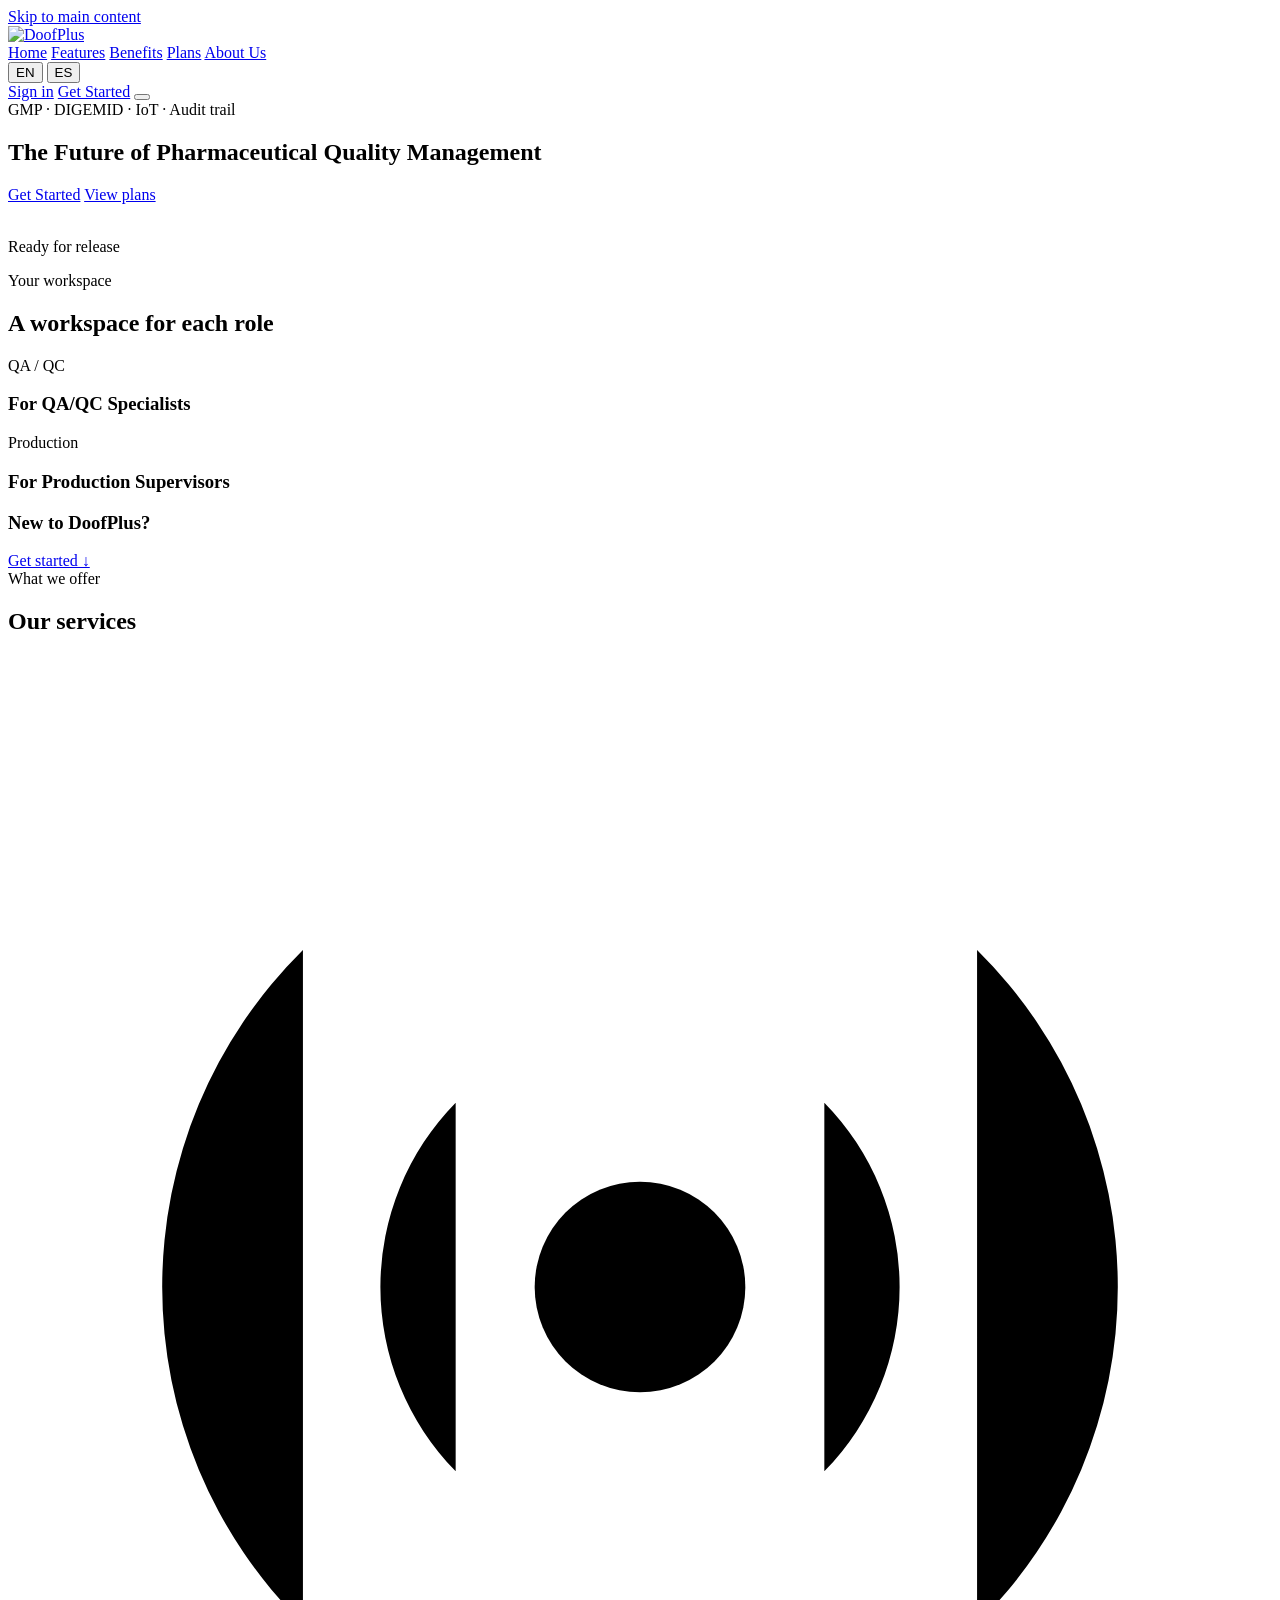
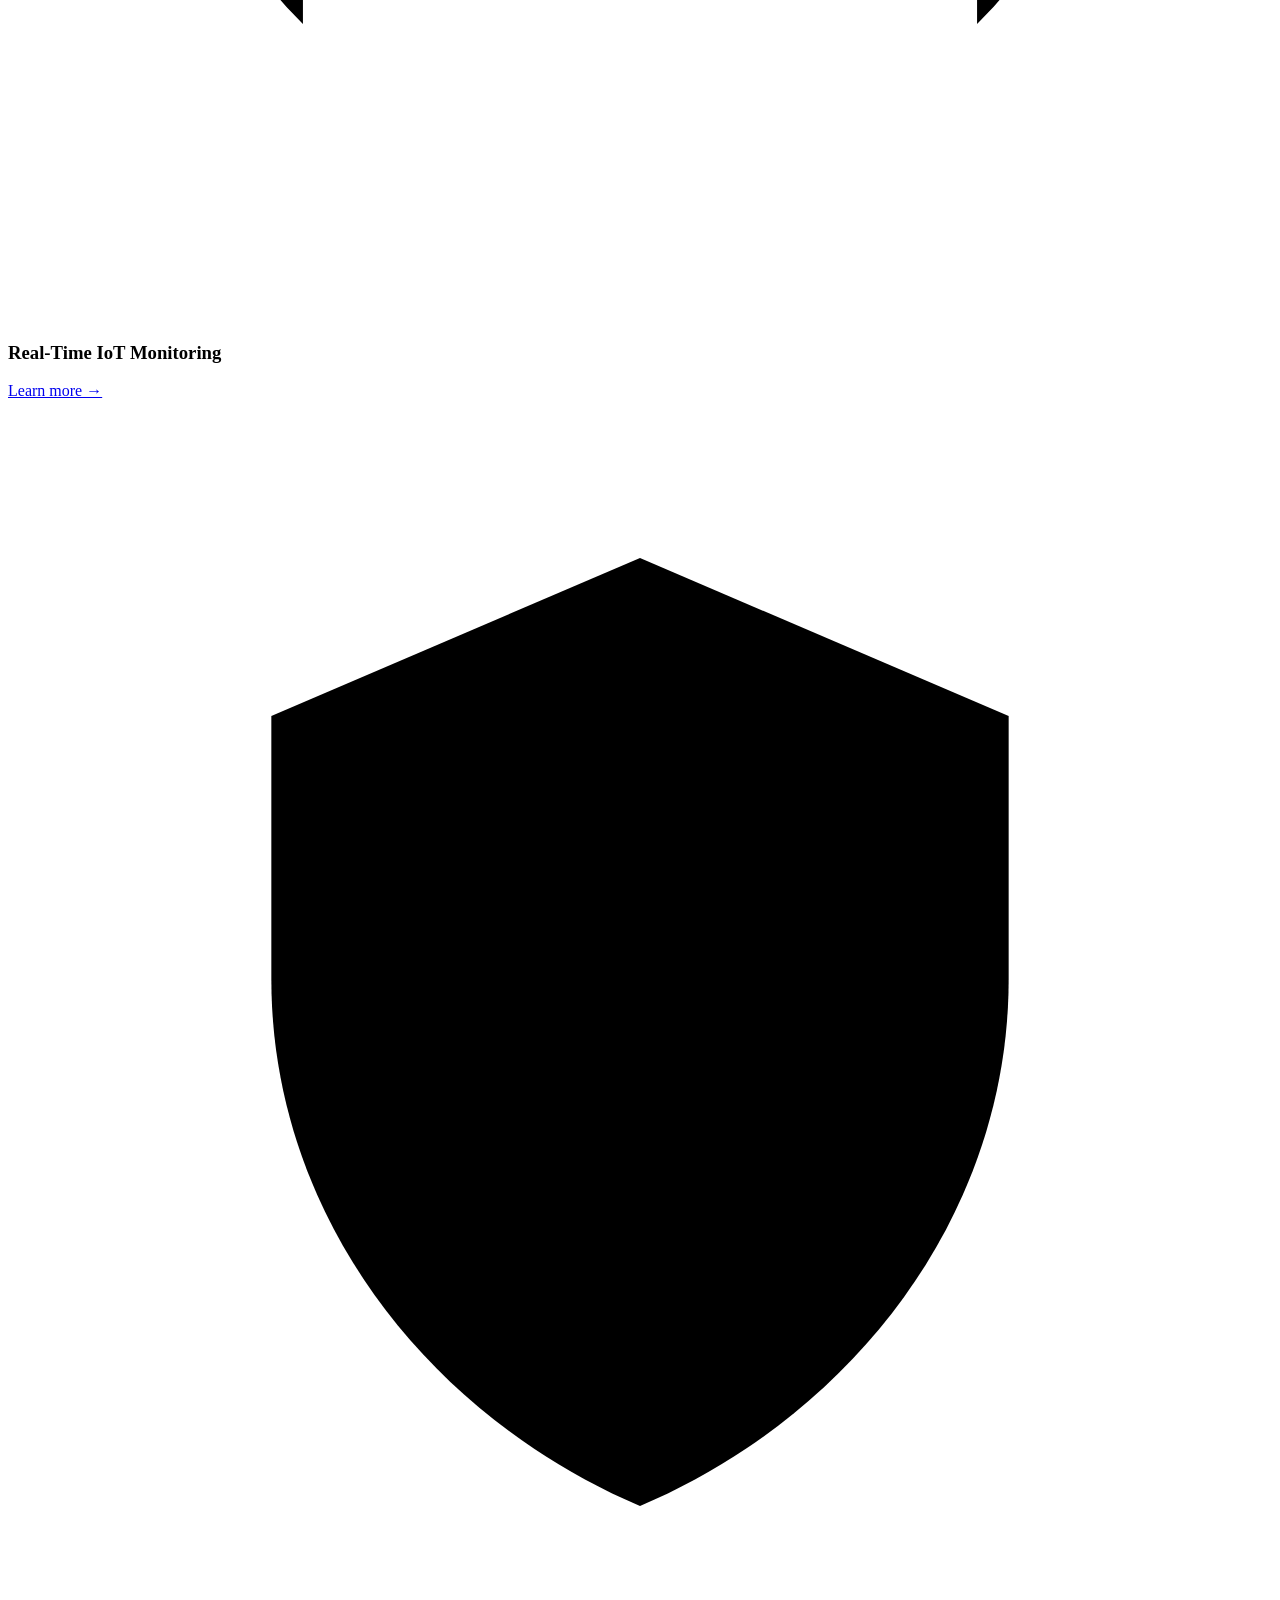
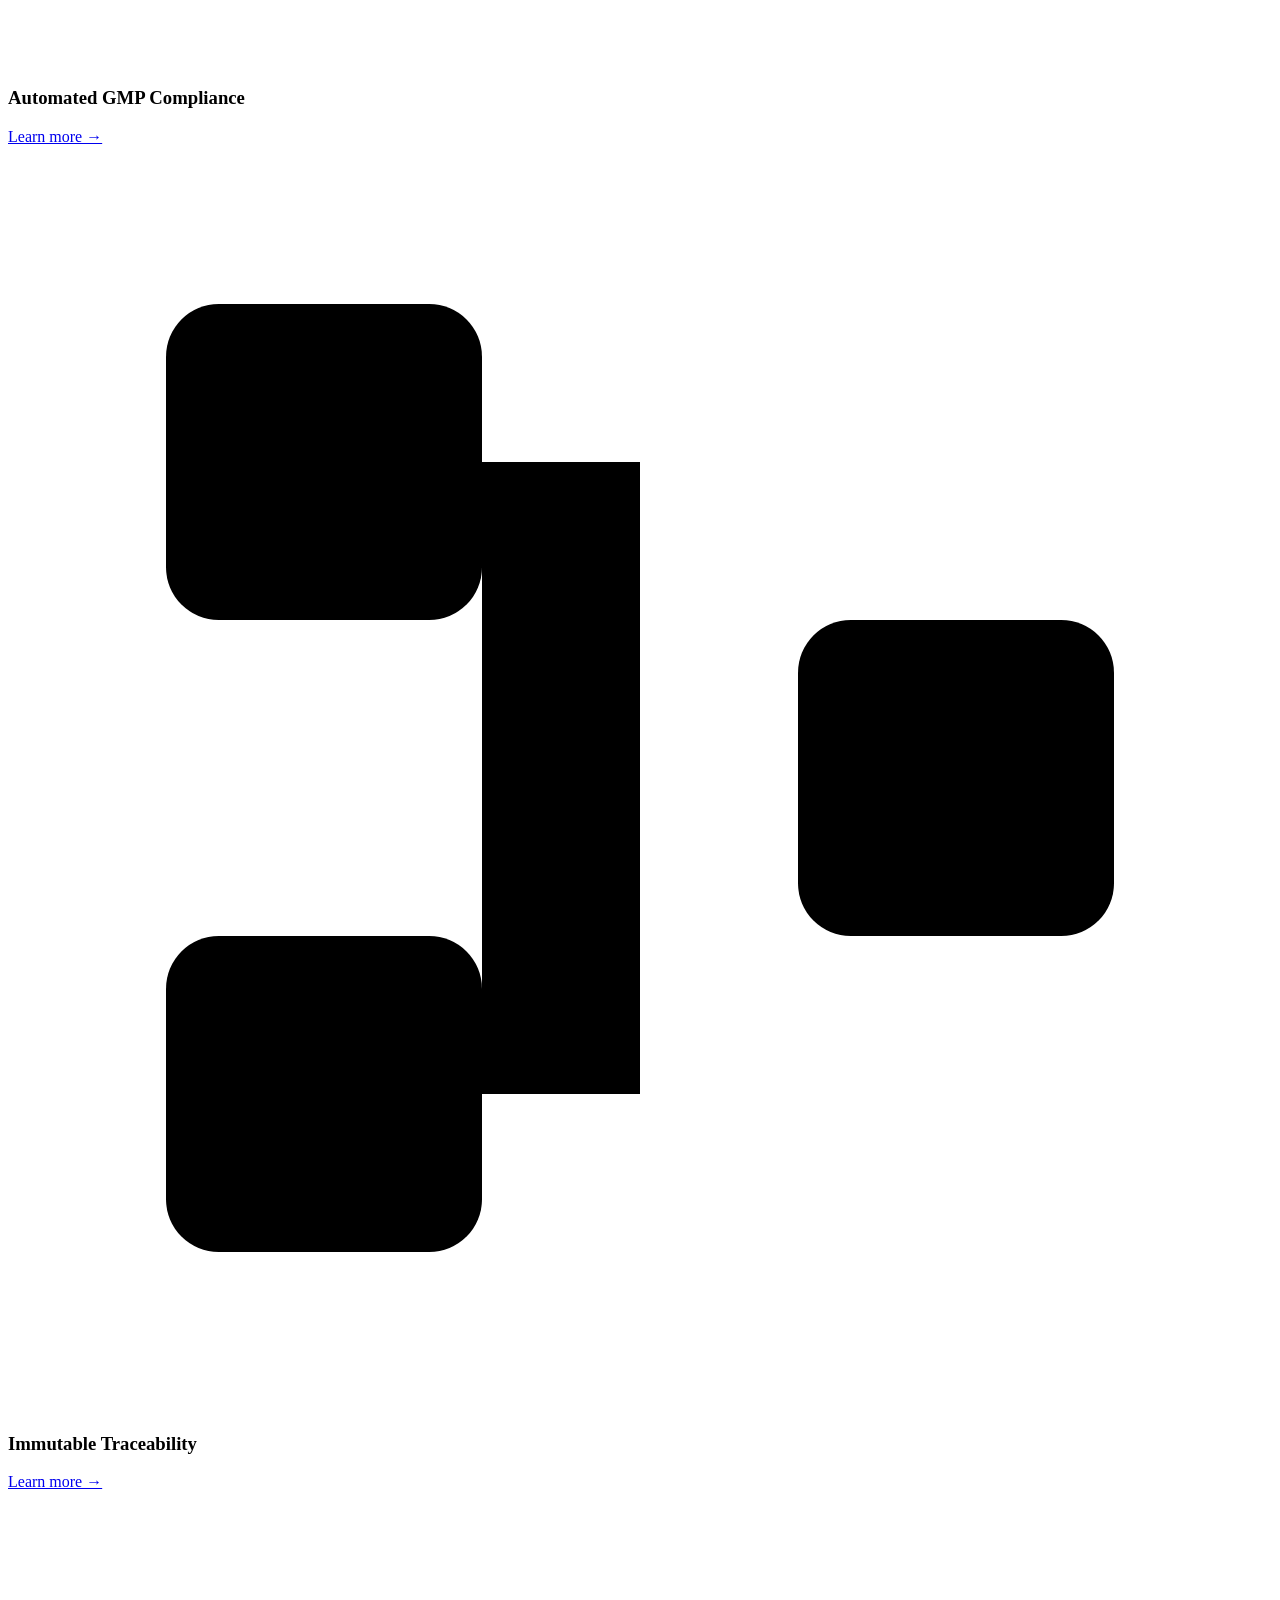
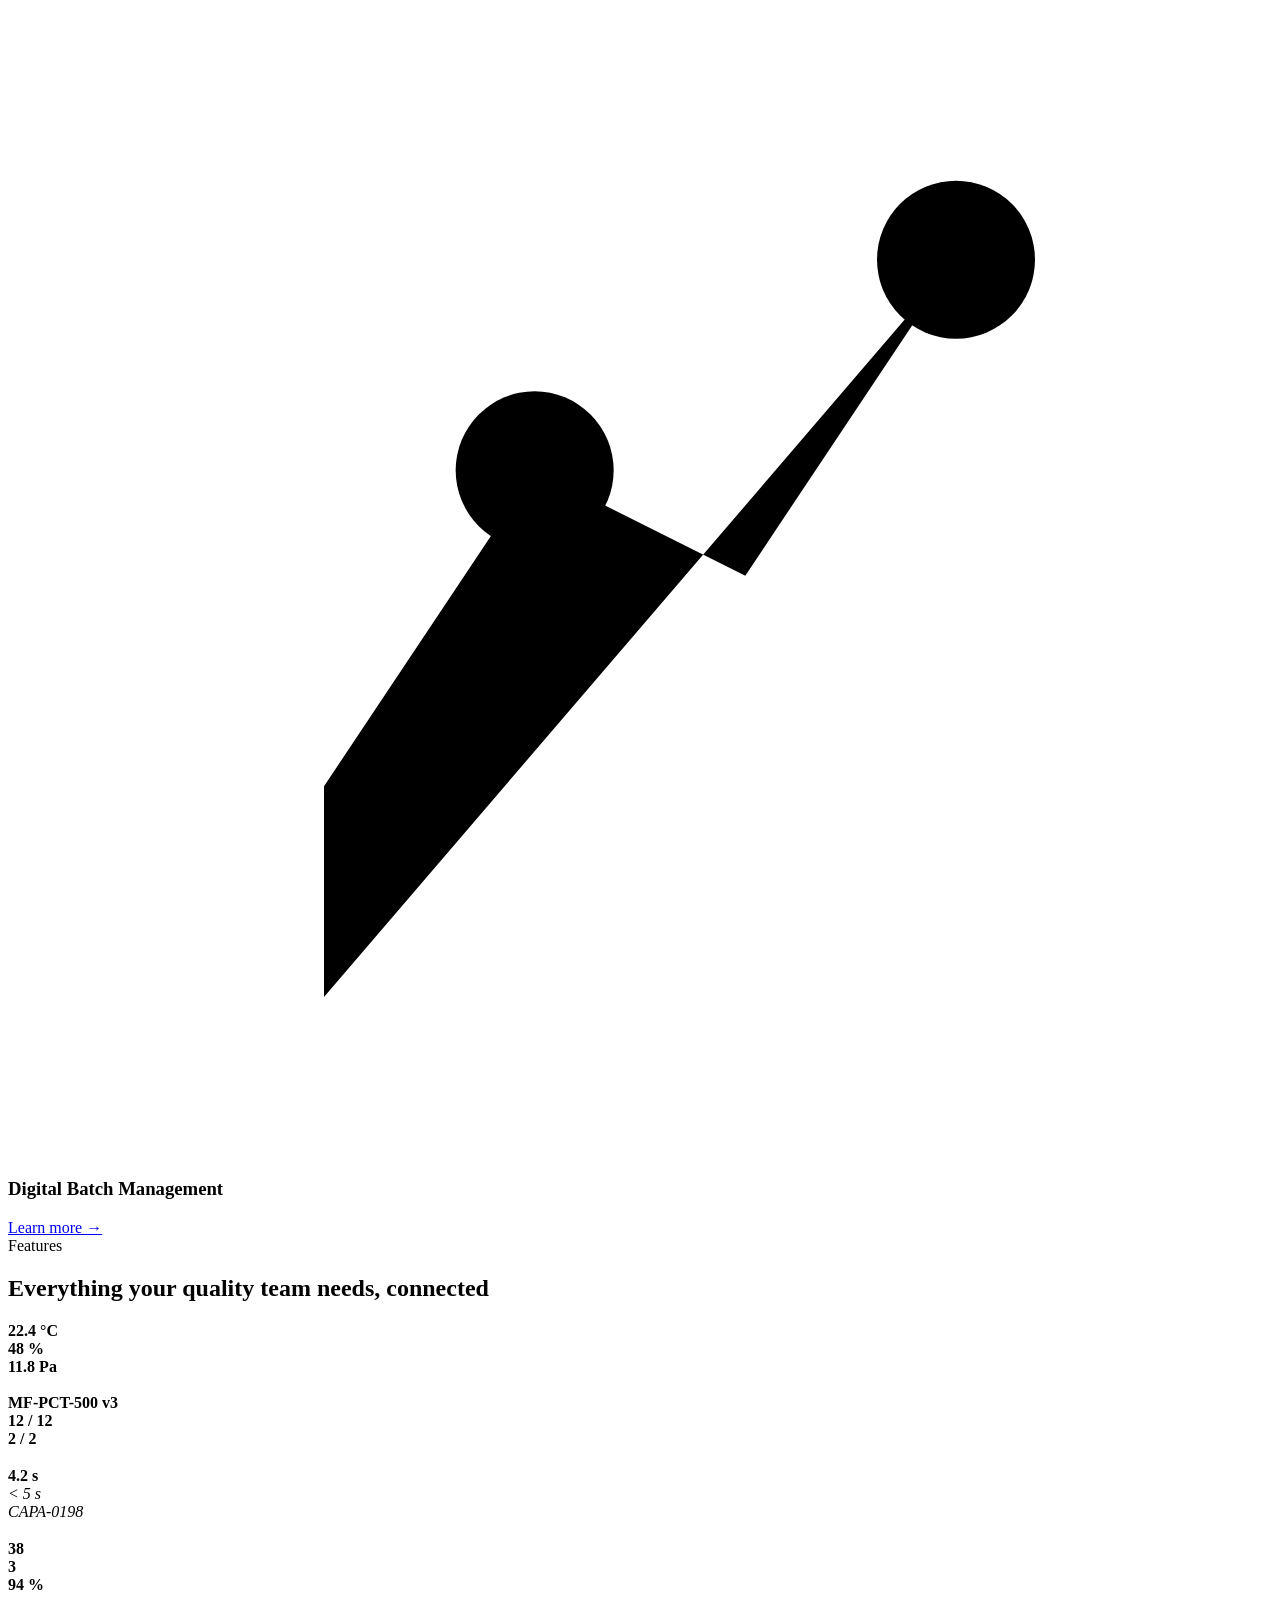
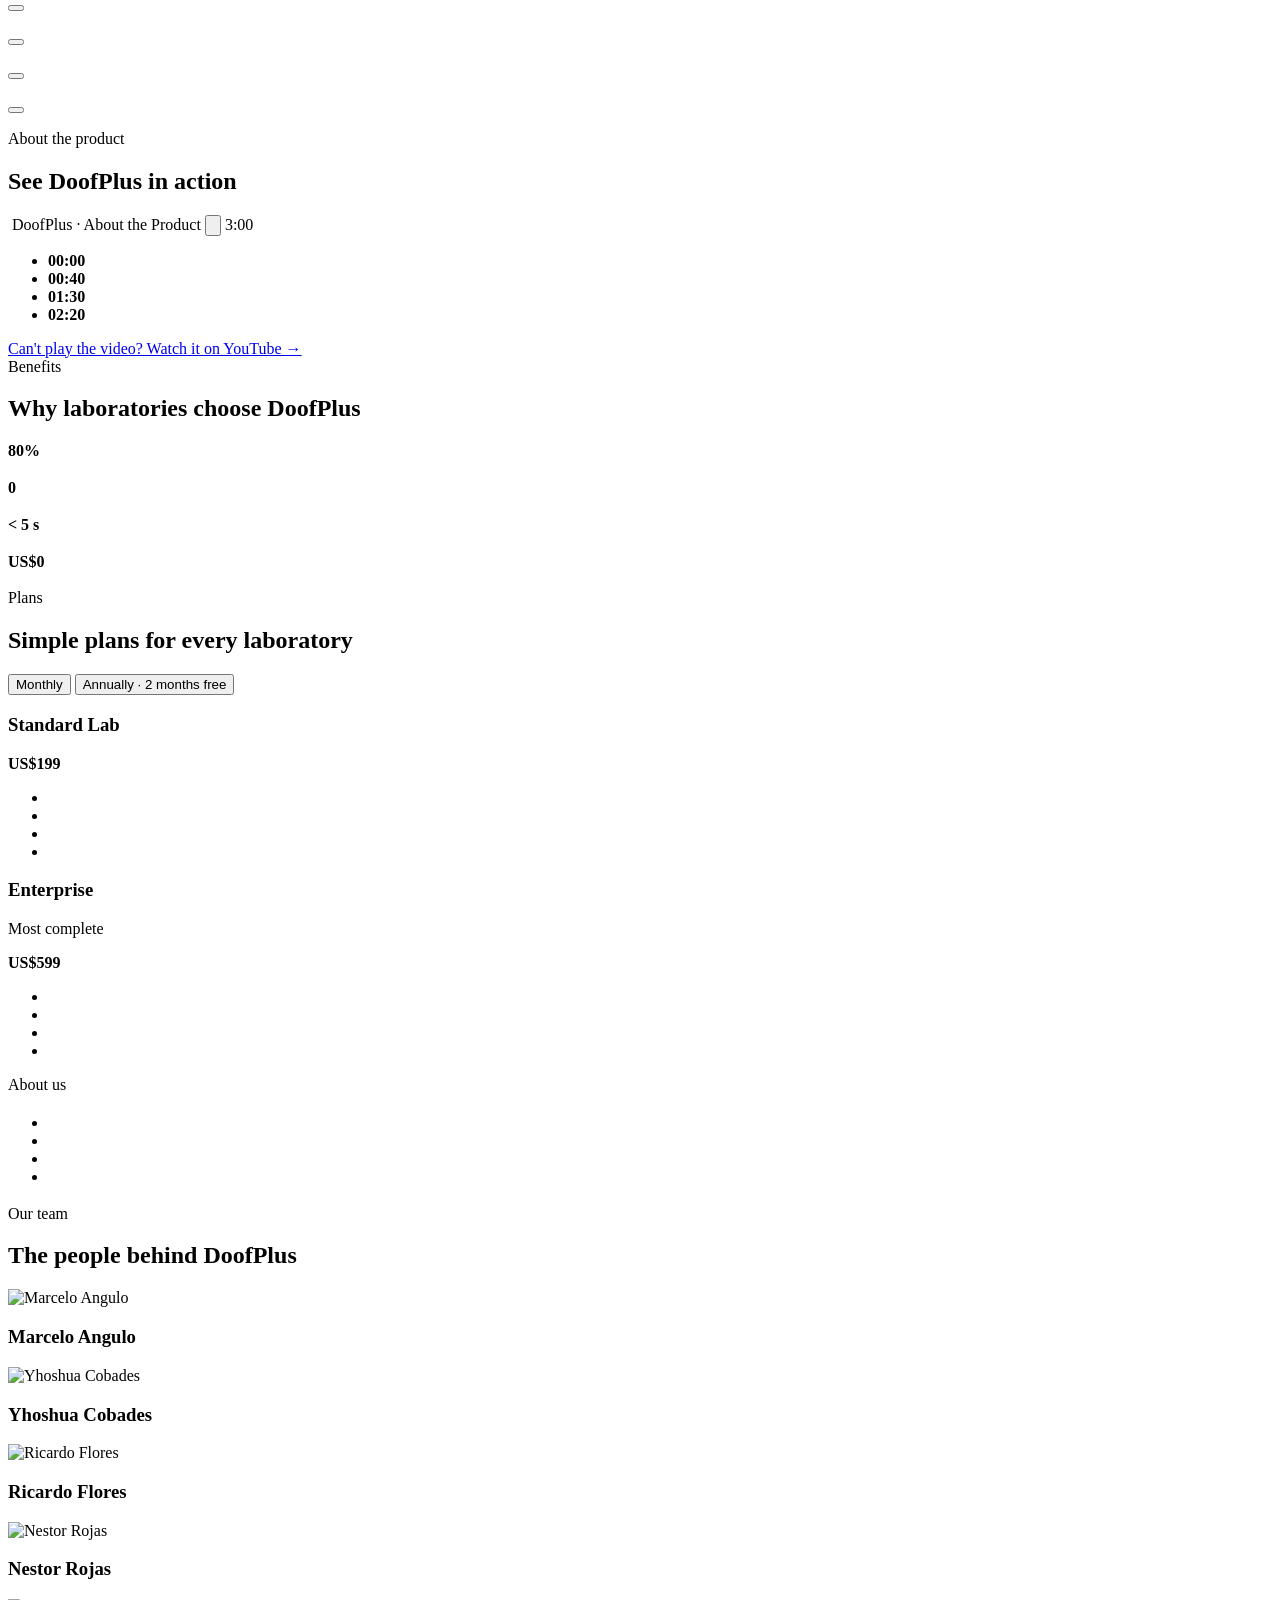
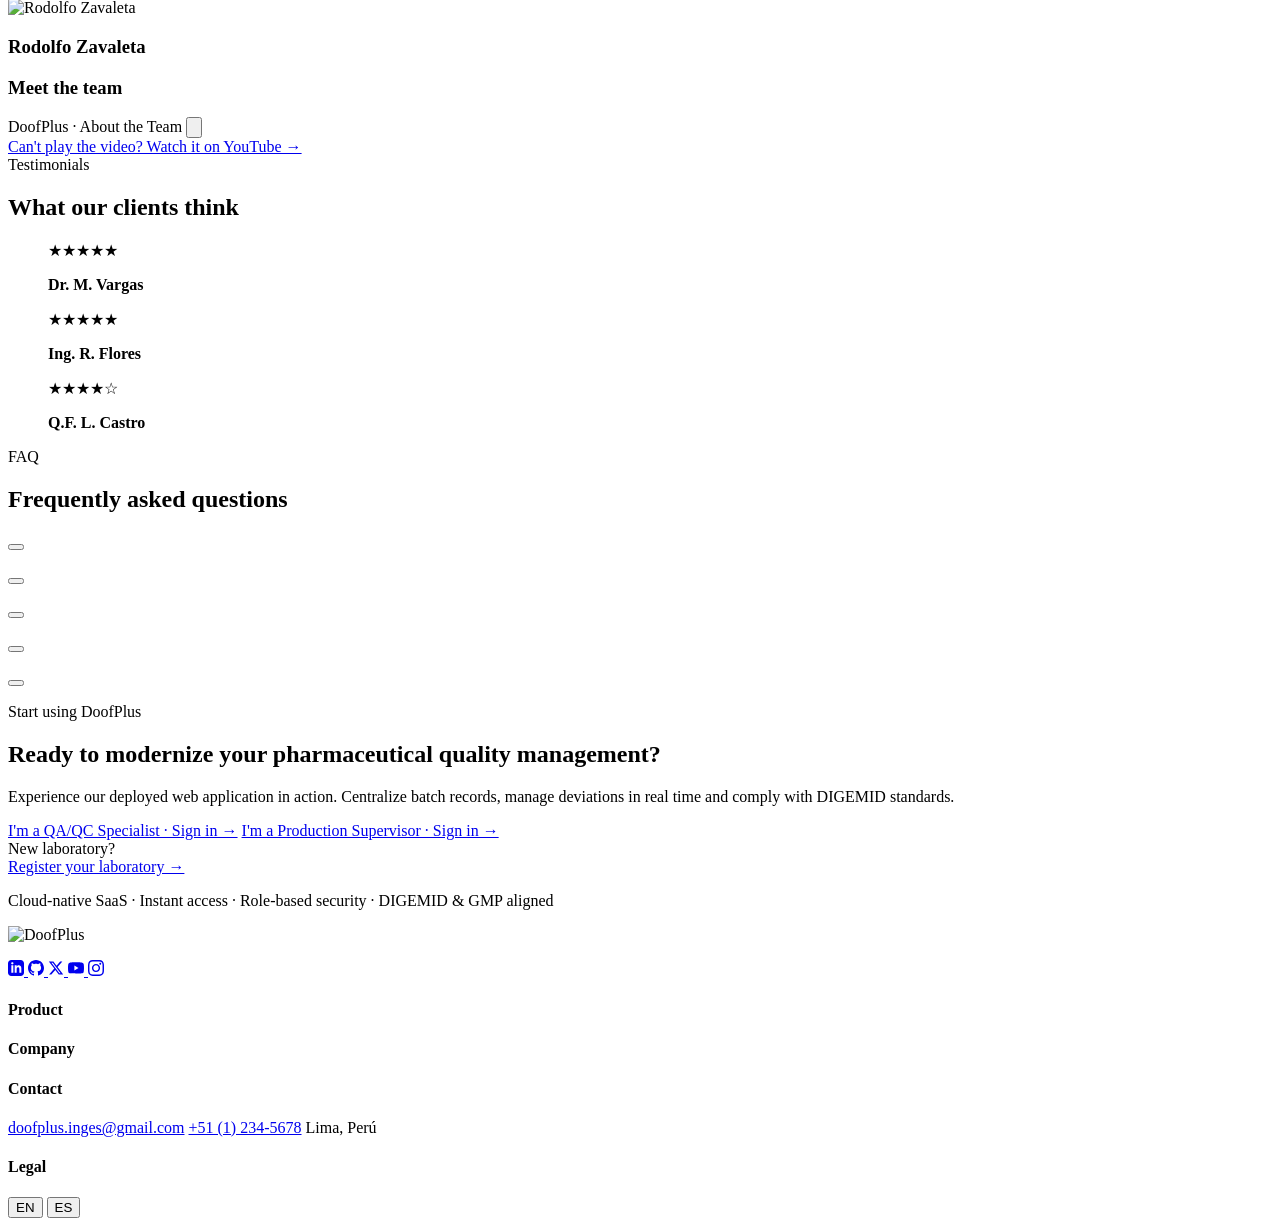
==== public/index.html @ 8d15baa5 "refactor: move the pages into public and keep the assets in scripts, styles, images and i18n" ====
<!DOCTYPE html>
<html lang="en-US">
<head>
  <meta charset="UTF-8">
  <meta name="viewport" content="width=device-width, initial-scale=1.0">
  <meta name="description" content="DoofPlus centralizes quality documentation, batch traceability, deviations and IoT data for pharmaceutical laboratories in one platform.">
  <meta name="keywords" content="DoofPlus, pharmaceutical quality management, GMP, BPM, DIGEMID, batch traceability, IoT, audit trail, QA/QC, SaaS">
  <meta name="author" content="IngesCompany">
  <title data-i18n="meta.home">DoofPlus - Pharmaceutical Quality Management</title>
  <link rel="icon" href="favicon.ico" sizes="any">
  <link rel="preconnect" href="https://fonts.googleapis.com">
  <link rel="preconnect" href="https://fonts.gstatic.com" crossorigin>
  <link href="https://fonts.googleapis.com/css2?family=Inter:wght@400;500;600;700&display=swap" rel="stylesheet">
  <link rel="stylesheet" href="assets/styles/main.css">
</head>
<body>
<a class="skip-link" href="#main" data-i18n="nav.skip">Skip to main content</a>
<!-- Header: brand, section navigation, language switcher and segment access -->
<header class="navbar">
  <div class="container navbar-inner">
    <a href="#home" class="brand"><img src="assets/images/doofplus-logo.png" alt="DoofPlus" class="brand-logo"></a>

    <nav class="nav-links" aria-label="Main">
      <a href="#home" class="active" data-i18n="nav.home">Home</a>
      <a href="#features" data-i18n="nav.features">Features</a>
      <a href="#benefits" data-i18n="nav.benefits">Benefits</a>
      <a href="#plans" data-i18n="nav.plans">Plans</a>
      <a href="#about" data-i18n="nav.about">About Us</a>
    </nav>

    <div class="nav-actions">
      <div class="lang-switch" role="group" aria-label="Language">
        <button class="lang-btn active" type="button" data-lang="en">EN</button>
        <button class="lang-btn" type="button" data-lang="es">ES</button>
      </div>
      <a href="#" class="link-teal desktop-only" data-app-segment="signin" data-i18n="nav.sign_in">Sign in</a>
      <a href="#cta" data-magnetic class="btn btn-primary desktop-only" data-i18n="nav.get_started">Get Started</a>
      <button class="menu-toggle" type="button" aria-expanded="false" aria-controls="mobile-menu" data-i18n-aria="nav.menu">
        <span></span><span></span><span></span>
      </button>
    </div>
  </div>

  <!-- Mobile menu (≤ 900px) -->
  <div class="mobile-menu" id="mobile-menu" hidden>
    <nav class="mobile-links" aria-label="Main">
      <a href="#home" data-i18n="nav.home">Home</a>
      <a href="#features" data-i18n="nav.features">Features</a>
      <a href="#benefits" data-i18n="nav.benefits">Benefits</a>
      <a href="#plans" data-i18n="nav.plans">Plans</a>
      <a href="#about" data-i18n="nav.about">About Us</a>
    </nav>
    <a href="#" class="mobile-sign-in" data-app-segment="signin" data-i18n="nav.sign_in">Sign in</a>
    <a href="#cta" class="btn btn-primary btn-block btn-lg" data-i18n="nav.get_started">Get Started</a>
    <a href="#plans" class="btn btn-ghost-light btn-block btn-lg" data-i18n="hero.cta_plans">View plans</a>
    <div class="lang-switch lang-switch-dark" role="group" aria-label="Language">
      <button class="lang-btn" type="button" data-lang="en">EN</button>
      <button class="lang-btn" type="button" data-lang="es">ES</button>
    </div>
  </div>
</header>
<main id="main">
  <!-- Hero: value proposition -->
  <section class="hero section-dark" id="home">
    <div class="container hero-grid">
      <div class="hero-content">
        <span class="overline overline-light" data-i18n="hero.overline">GMP · DIGEMID · IoT · Audit trail</span>
        <h1 data-i18n="hero.title">The Future of Pharmaceutical Quality Management</h1>
        <p class="hero-subtitle" data-i18n="hero.subtitle"></p>
        <div class="hero-buttons">
          <a href="#cta" data-magnetic class="btn btn-primary btn-lg" data-i18n="hero.cta_start">Get Started</a>
          <a href="#plans" data-magnetic class="btn btn-ghost-light btn-lg" data-i18n="hero.cta_plans">View plans</a>
        </div>
        <p class="hero-trust" data-i18n="hero.trust"></p>
      </div>

      <div class="hero-visual">
        <img src="assets/images/pharmaceutical-laboratory.jpg" alt="" data-i18n-alt="hero.image_alt" class="hero-img">
        <div class="floating-card">
          <span class="status-badge" data-i18n="hero.badge">Ready for release</span>
          <p data-i18n="hero.badge_text"></p>
        </div>
      </div>
    </div>
  </section>

<!-- Workspace of each segment in the Web Application -->
  <section class="section section-mint" id="workspace">
    <div class="container">
      <span class="overline" data-i18n="workspace.overline">Your workspace</span>
      <h2 data-i18n="workspace.title">A workspace for each role</h2>
      <p class="section-subtitle" data-i18n="workspace.subtitle"></p>

      <div class="grid-2">
        <article class="segment-card">
          <span class="pill" data-i18n="workspace.qa_tag">QA / QC</span>
          <h3 data-i18n="workspace.qa_title">For QA/QC Specialists</h3>
          <p data-i18n="workspace.qa_text"></p>
        </article>
        <article class="segment-card">
          <span class="pill" data-i18n="workspace.prod_tag">Production</span>
          <h3 data-i18n="workspace.prod_title">For Production Supervisors</h3>
          <p data-i18n="workspace.prod_text"></p>
        </article>
      </div>

      <div class="new-banner">
        <div>
          <h3 data-i18n="workspace.new_title">New to DoofPlus?</h3>
          <p data-i18n="workspace.new_text"></p>
        </div>
        <div class="new-banner-actions">
          <a href="#cta" data-magnetic class="btn btn-primary" data-i18n="workspace.cta">Get started ↓</a>
        </div>
      </div>
    </div>
  </section>
<!-- Services -->
<section class="section" id="services">
  <div class="container">
    <span class="overline" data-i18n="services.overline">What we offer</span>
    <h2 data-i18n="services.title">Our services</h2>
    <p class="section-subtitle" data-i18n="services.subtitle"></p>

    <div class="grid-4">
      <article class="service-card">
          <span class="icon-box" aria-hidden="true">
            <svg viewBox="0 0 24 24"><circle cx="12" cy="12" r="2"/><path d="M8.5 15.5a5 5 0 0 1 0-7M15.5 8.5a5 5 0 0 1 0 7M5.6 18.4a9 9 0 0 1 0-12.8M18.4 5.6a9 9 0 0 1 0 12.8"/></svg>
          </span>
        <h3 data-i18n="services.iot_title">Real-Time IoT Monitoring</h3>
        <p data-i18n="services.iot_text"></p>
        <a href="#features" class="link-teal" data-feature="0" data-i18n="services.learn_more">Learn more →</a>
      </article>
      <article class="service-card">
          <span class="icon-box" aria-hidden="true">
            <svg viewBox="0 0 24 24"><path d="M12 3l7 3v5c0 4.5-3 8.3-7 10-4-1.7-7-5.5-7-10V6z"/><path d="M9 12l2 2 4-4"/></svg>
          </span>
        <h3 data-i18n="services.gmp_title">Automated GMP Compliance</h3>
        <p data-i18n="services.gmp_text"></p>
        <a href="#features" class="link-teal" data-feature="1" data-i18n="services.learn_more">Learn more →</a>
      </article>
      <article class="service-card">
          <span class="icon-box" aria-hidden="true">
            <svg viewBox="0 0 24 24"><rect x="3" y="3" width="6" height="6" rx="1"/><rect x="15" y="9" width="6" height="6" rx="1"/><rect x="3" y="15" width="6" height="6" rx="1"/><path d="M9 6h3v12H9M12 12h3"/></svg>
          </span>
        <h3 data-i18n="services.trace_title">Immutable Traceability</h3>
        <p data-i18n="services.trace_text"></p>
        <a href="#features" class="link-teal" data-feature="2" data-i18n="services.learn_more">Learn more →</a>
      </article>
      <article class="service-card">
          <span class="icon-box" aria-hidden="true">
            <svg viewBox="0 0 24 24"><path d="M4 21h10M6 21v-4l4-6 4 2 4-6"/><circle cx="10" cy="11" r="1.5"/><circle cx="18" cy="7" r="1.5"/></svg>
          </span>
        <h3 data-i18n="services.batch_title">Digital Batch Management</h3>
        <p data-i18n="services.batch_text"></p>
        <a href="#features" class="link-teal" data-feature="3" data-i18n="services.learn_more">Learn more →</a>
      </article>
    </div>
  </div>
</section>

  <!-- Features: accordion with a preview panel -->
  <section class="section section-gray" id="features">
    <div class="container">
      <span class="overline" data-i18n="features.overline">Features</span>
      <h2 data-i18n="features.title">Everything your quality team needs, connected</h2>
      <p class="section-subtitle" data-i18n="features.subtitle"></p>

      <div class="features-grid">
        <div class="feature-panels">
          <div class="feature-panel active" data-panel="0">
            <h3 data-i18n="features.p1_title"></h3>
            <p class="panel-subtitle" data-i18n="features.p1_subtitle"></p>
            <div class="reading"><div><span data-i18n="features.p1_r1"></span><strong>22.4 °C</strong></div><em class="ok" data-i18n="features.s_within"></em></div>
            <div class="reading"><div><span data-i18n="features.p1_r2"></span><strong>48 %</strong></div><em class="ok" data-i18n="features.s_within"></em></div>
            <div class="reading"><div><span data-i18n="features.p1_r3"></span><strong>11.8 Pa</strong></div><em class="warn" data-i18n="features.s_near"></em></div>
            <div class="bars" aria-hidden="true"><i style="height:30%"></i><i style="height:45%"></i><i style="height:40%"></i><i style="height:60%"></i><i style="height:50%"></i><i style="height:70%"></i><i style="height:55%"></i><i style="height:75%"></i><i style="height:60%"></i><i style="height:50%"></i><i style="height:65%"></i><i style="height:80%"></i></div>
          </div>
          <div class="feature-panel" data-panel="1">
            <h3 data-i18n="features.p2_title"></h3>
            <p class="panel-subtitle" data-i18n="features.p2_subtitle"></p>
            <div class="reading"><div><span data-i18n="features.p2_r1"></span><strong>MF-PCT-500 v3</strong></div><em class="ok" data-i18n="features.s_signed"></em></div>
            <div class="reading"><div><span data-i18n="features.p2_r2"></span><strong>12 / 12</strong></div><em class="ok" data-i18n="features.s_done"></em></div>
            <div class="reading"><div><span data-i18n="features.p2_r3"></span><strong>2 / 2</strong></div><em class="ok" data-i18n="features.s_done"></em></div>
          </div>
          <div class="feature-panel" data-panel="2">
            <h3 data-i18n="features.p3_title"></h3>
            <p class="panel-subtitle" data-i18n="features.p3_subtitle"></p>
            <div class="reading"><div><span data-i18n="features.p3_r1"></span><strong data-i18n="features.s_major"></strong></div><em class="warn" data-i18n="features.s_alert"></em></div>
            <div class="reading"><div><span data-i18n="features.p3_r2"></span><strong>4.2 s</strong></div><em class="ok">&lt; 5 s</em></div>
            <div class="reading"><div><span data-i18n="features.p3_r3"></span><strong data-i18n="features.s_qa"></strong></div><em class="ok">CAPA-0198</em></div>
          </div>
          <div class="feature-panel" data-panel="3">
            <h3 data-i18n="features.p4_title"></h3>
            <p class="panel-subtitle" data-i18n="features.p4_subtitle"></p>
            <div class="reading"><div><span data-i18n="features.p4_r1"></span><strong>38</strong></div><em class="ok" data-i18n="features.s_up"></em></div>
            <div class="reading"><div><span data-i18n="features.p4_r2"></span><strong>3</strong></div><em class="warn" data-i18n="features.s_watch"></em></div>
            <div class="reading"><div><span data-i18n="features.p4_r3"></span><strong>94 %</strong></div><em class="ok" data-i18n="features.s_target"></em></div>
          </div>
        </div>

        <div class="accordion" data-accordion="features">
          <div class="accordion-item open">
            <button class="accordion-header" type="button" aria-expanded="true"><span data-i18n="features.f1_title"></span><i class="accordion-icon" aria-hidden="true"></i></button>
            <div class="accordion-body"><p data-i18n="features.f1_text"></p></div>
          </div>
          <div class="accordion-item">
            <button class="accordion-header" type="button" aria-expanded="false"><span data-i18n="features.f2_title"></span><i class="accordion-icon" aria-hidden="true"></i></button>
            <div class="accordion-body"><p data-i18n="features.f2_text"></p></div>
          </div>
          <div class="accordion-item">
            <button class="accordion-header" type="button" aria-expanded="false"><span data-i18n="features.f3_title"></span><i class="accordion-icon" aria-hidden="true"></i></button>
            <div class="accordion-body"><p data-i18n="features.f3_text"></p></div>
          </div>
          <div class="accordion-item">
            <button class="accordion-header" type="button" aria-expanded="false"><span data-i18n="features.f4_title"></span><i class="accordion-icon" aria-hidden="true"></i></button>
            <div class="accordion-body"><p data-i18n="features.f4_text"></p></div>
          </div>
        </div>
      </div>
    </div>
  </section>

<!-- About the Product video -->
<section class="section" id="product">
  <div class="container product-grid">
    <div class="product-intro">
      <span class="overline" data-i18n="product.overline">About the product</span>
      <h2 data-i18n="product.title">See DoofPlus in action</h2>
      <p class="section-subtitle" data-i18n="product.subtitle"></p>
    </div>
    <div class="video-player" data-video="product">
      <img src="assets/images/pharmaceutical-laboratory.jpg" alt="">
      <span class="video-title" data-i18n="product.player_title">DoofPlus · About the Product</span>
      <button class="play-btn" type="button" data-video-play data-i18n-aria="product.play"><svg viewBox="0 0 24 24" aria-hidden="true"><path d="M8 5v14l11-7z"/></svg></button>
      <span class="video-duration">3:00</span>
      <span class="video-progress" aria-hidden="true"></span>
    </div>
    <div class="product-details">
      <ul class="chapters">
        <li><strong>00:00</strong> <span data-i18n="product.ch1"></span></li>
        <li><strong>00:40</strong> <span data-i18n="product.ch2"></span></li>
        <li><strong>01:30</strong> <span data-i18n="product.ch3"></span></li>
        <li><strong>02:20</strong> <span data-i18n="product.ch4"></span></li>
      </ul>
      <a href="#" class="link-teal" data-video-link="product" data-i18n="product.youtube">Can't play the video? Watch it on YouTube →</a>
      <p class="video-soon" hidden data-video-soon="product" data-i18n="product.soon"></p>
    </div>
  </div>
</section>

<!-- Benefits -->
<section class="section section-dark" id="benefits">
  <div class="container">
    <span class="overline overline-light" data-i18n="benefits.overline">Benefits</span>
    <h2 data-i18n="benefits.title">Why laboratories choose DoofPlus</h2>
    <p class="section-subtitle" data-i18n="benefits.subtitle"></p>
    <div class="grid-4">
      <article class="benefit-card"><strong class="benefit-value">80%</strong><h3 data-i18n="benefits.b1_title"></h3><p data-i18n="benefits.b1_text"></p></article>
      <article class="benefit-card"><strong class="benefit-value">0</strong><h3 data-i18n="benefits.b2_title"></h3><p data-i18n="benefits.b2_text"></p></article>
      <article class="benefit-card"><strong class="benefit-value">&lt; 5 s</strong><h3 data-i18n="benefits.b3_title"></h3><p data-i18n="benefits.b3_text"></p></article>
      <article class="benefit-card"><strong class="benefit-value">US$0</strong><h3 data-i18n="benefits.b4_title"></h3><p data-i18n="benefits.b4_text"></p></article>
    </div>
  </div>
</section>

<!-- Plans with monthly / annual billing -->
<section class="section section-gray" id="plans">
  <div class="container">
    <div class="plans-head">
      <div>
        <span class="overline" data-i18n="plans.overline">Plans</span>
        <h2 data-i18n="plans.title">Simple plans for every laboratory</h2>
        <p class="section-subtitle" data-i18n="plans.subtitle"></p>
      </div>
      <div class="billing-toggle" role="group">
        <button type="button" class="active" data-billing="monthly" data-i18n="plans.monthly">Monthly</button>
        <button type="button" data-billing="annual" data-i18n="plans.annually">Annually · 2 months free</button>
      </div>
    </div>

    <div class="grid-2">
      <article class="plan-card">
        <h3 data-i18n="plans.standard_name">Standard Lab</h3>
        <p class="plan-desc" data-i18n="plans.standard_desc"></p>
        <p class="price"><strong data-price-monthly="US$199" data-price-annual="US$1,990">US$199</strong> <span data-period></span></p>
        <p class="price-note" data-note-monthly="plans.standard_note_monthly" data-note-annual="plans.standard_note_annual"></p>
        <ul class="plan-features">
          <li data-i18n="plans.standard_f1"></li>
          <li data-i18n="plans.standard_f2"></li>
          <li data-i18n="plans.standard_f3"></li>
          <li data-i18n="plans.standard_f4"></li>
        </ul>
      </article>
      <article class="plan-card plan-featured">
        <div class="plan-title-row"><h3 data-i18n="plans.enterprise_name">Enterprise</h3><span class="plan-badge" data-i18n="plans.enterprise_badge">Most complete</span></div>
        <p class="plan-desc" data-i18n="plans.enterprise_desc"></p>
        <p class="price"><strong data-price-monthly="US$599" data-price-annual="US$5,990">US$599</strong> <span data-period></span></p>
        <p class="price-note" data-note-monthly="plans.enterprise_note_monthly" data-note-annual="plans.enterprise_note_annual"></p>
        <ul class="plan-features">
          <li data-i18n="plans.enterprise_f1"></li>
          <li data-i18n="plans.enterprise_f2"></li>
          <li data-i18n="plans.enterprise_f3"></li>
          <li data-i18n="plans.enterprise_f4"></li>
        </ul>
      </article>
    </div>
    <p class="plans-note" data-i18n="plans.note"></p>
  </div>
</section>

<!-- About us -->
<section class="section section-mint" id="about">
  <div class="container about-grid">
    <div>
      <span class="overline" data-i18n="about.overline">About us</span>
      <h2 data-i18n="about.title"></h2>
      <p class="about-text" data-i18n="about.text"></p>
      <ul class="tags">
        <li data-i18n="about.tag1"></li>
        <li data-i18n="about.tag2"></li>
        <li data-i18n="about.tag3"></li>
        <li data-i18n="about.tag4"></li>
      </ul>
    </div>
    <div class="about-cards">
      <article class="info-card"><h3 data-i18n="about.mission_title"></h3><p data-i18n="about.mission_text"></p></article>
      <article class="info-card"><h3 data-i18n="about.vision_title"></h3><p data-i18n="about.vision_text"></p></article>
    </div>
  </div>
</section>

<!-- Team -->
<section class="section" id="team">
  <div class="container">
    <span class="overline" data-i18n="team.overline">Our team</span>
    <h2 data-i18n="team.title">The people behind DoofPlus</h2>
    <p class="section-subtitle" data-i18n="team.subtitle"></p>
    <div class="team-grid">
      <article class="team-card">
        <div class="team-head"><img src="assets/images/team/marcelo.jpg" alt="Marcelo Angulo"><div><h3>Marcelo Angulo</h3><span data-i18n="team.role"></span></div></div>
        <p data-i18n="team.marcelo"></p>
      </article>
      <article class="team-card">
        <div class="team-head"><img src="assets/images/team/yhoshua.jpg" alt="Yhoshua Cobades"><div><h3>Yhoshua Cobades</h3><span data-i18n="team.role"></span></div></div>
        <p data-i18n="team.yhoshua"></p>
      </article>
      <article class="team-card">
        <div class="team-head"><img src="assets/images/team/ricardo.jpg" alt="Ricardo Flores"><div><h3>Ricardo Flores</h3><span data-i18n="team.role"></span></div></div>
        <p data-i18n="team.ricardo"></p>
      </article>
      <article class="team-card">
        <div class="team-head"><img src="assets/images/team/nestor.jpg" alt="Nestor Rojas"><div><h3>Nestor Rojas</h3><span data-i18n="team.role"></span></div></div>
        <p data-i18n="team.nestor"></p>
      </article>
      <article class="team-card">
        <div class="team-head"><img src="assets/images/team/rodolfo.jpg" alt="Rodolfo Zavaleta"><div><h3>Rodolfo Zavaleta</h3><span data-i18n="team.role"></span></div></div>
        <p data-i18n="team.rodolfo"></p>
      </article>
    </div>

    <!-- About-the-Team video -->
    <div class="team-video">
      <h3 data-i18n="team.video_title">Meet the team</h3>
      <p data-i18n="team.video_text"></p>
      <div class="video-player video-player-dark" data-video="team">
        <span class="video-title" data-i18n="team.player_title">DoofPlus · About the Team</span>
        <button class="play-btn" type="button" data-video-play data-i18n-aria="team.play"><svg viewBox="0 0 24 24" aria-hidden="true"><path d="M8 5v14l11-7z"/></svg></button>
      </div>
      <a href="#" class="link-teal" data-video-link="team" data-i18n="team.youtube">Can't play the video? Watch it on YouTube →</a>
      <p class="video-soon" hidden data-video-soon="team" data-i18n="team.soon"></p>
    </div>
  </div>
</section>

<!-- Testimonials -->
<section class="section section-gray" id="testimonials">
  <div class="container">
    <span class="overline" data-i18n="testimonials.overline">Testimonials</span>
    <h2 data-i18n="testimonials.title">What our clients think</h2>
    <div class="grid-3">
      <figure class="testimonial">
        <span class="stars" role="img" data-i18n-aria="testimonials.rating5">★★★★★</span>
        <blockquote data-i18n="testimonials.t1_text"></blockquote>
        <figcaption><strong>Dr. M. Vargas</strong><span data-i18n="testimonials.t1_role"></span></figcaption>
      </figure>
      <figure class="testimonial">
        <span class="stars" role="img" data-i18n-aria="testimonials.rating5">★★★★★</span>
        <blockquote data-i18n="testimonials.t2_text"></blockquote>
        <figcaption><strong>Ing. R. Flores</strong><span data-i18n="testimonials.t2_role"></span></figcaption>
      </figure>
      <figure class="testimonial">
        <span class="stars" role="img" data-i18n-aria="testimonials.rating4">★★★★☆</span>
        <blockquote data-i18n="testimonials.t3_text"></blockquote>
        <figcaption><strong>Q.F. L. Castro</strong><span data-i18n="testimonials.t3_role"></span></figcaption>
      </figure>
    </div>
  </div>
</section>

<!-- FAQ -->
<section class="section" id="faq">
  <div class="container">
    <span class="overline" data-i18n="faq.overline">FAQ</span>
    <h2 data-i18n="faq.title">Frequently asked questions</h2>
    <p class="section-subtitle" data-i18n="faq.subtitle"></p>
    <div class="accordion" data-accordion="faq">
      <div class="accordion-item open">
        <button class="accordion-header" type="button" aria-expanded="true"><span data-i18n="faq.q1"></span><i class="accordion-icon" aria-hidden="true"></i></button>
        <div class="accordion-body"><p data-i18n="faq.a1"></p></div>
      </div>
      <div class="accordion-item">
        <button class="accordion-header" type="button" aria-expanded="false"><span data-i18n="faq.q2"></span><i class="accordion-icon" aria-hidden="true"></i></button>
        <div class="accordion-body"><p data-i18n="faq.a2"></p></div>
      </div>
      <div class="accordion-item">
        <button class="accordion-header" type="button" aria-expanded="false"><span data-i18n="faq.q3"></span><i class="accordion-icon" aria-hidden="true"></i></button>
        <div class="accordion-body"><p data-i18n="faq.a3"></p></div>
      </div>
      <div class="accordion-item">
        <button class="accordion-header" type="button" aria-expanded="false"><span data-i18n="faq.q4"></span><i class="accordion-icon" aria-hidden="true"></i></button>
        <div class="accordion-body"><p data-i18n="faq.a4"></p></div>
      </div>
      <div class="accordion-item">
        <button class="accordion-header" type="button" aria-expanded="false"><span data-i18n="faq.q5"></span><i class="accordion-icon" aria-hidden="true"></i></button>
        <div class="accordion-body"><p data-i18n="faq.a5"></p></div>
      </div>
    </div>
  </div>
</section>

<!-- Final Call to Action (CTA): direct access to the deployed Web Application -->
<section class="section section-dark cta-section" id="cta">
  <div class="container">
    <div class="cta-inner">
      <span class="overline overline-light" data-i18n="cta.overline">Start using DoofPlus</span>
      <h2 data-i18n="cta.title">Ready to modernize your pharmaceutical quality management?</h2>
      <p class="section-subtitle subtitle-light" data-i18n="cta.subtitle">Experience our deployed web application in action. Centralize batch records, manage deviations in real time and comply with DIGEMID standards.</p>
      <div class="cta-buttons">
        <a href="#" data-magnetic class="btn btn-primary btn-lg" data-app-segment="qa" data-i18n="cta.qa_btn">I'm a QA/QC Specialist · Sign in →</a>
        <a href="#" data-magnetic class="btn btn-primary btn-lg" data-app-segment="production" data-i18n="cta.prod_btn">I'm a Production Supervisor · Sign in →</a>
      </div>
      <div class="cta-quick-access">
        <span class="cta-quick-label" data-i18n="cta.new_label">New laboratory?</span>
        <div class="cta-quick-pills">
          <a href="#" class="pill-cta" data-app-segment="register" data-i18n="cta.register">Register your laboratory →</a>
        </div>
      </div>
      <p class="cta-trust" data-i18n="cta.trust">Cloud-native SaaS · Instant access · Role-based security · DIGEMID & GMP aligned</p>
    </div>
  </div>
</section>
</main>

<!-- Footer -->
<footer class="footer">
  <div class="container">
    <div class="footer-grid">
      <div>
        <img src="assets/images/doofplus-logo.png" alt="DoofPlus" class="brand-logo footer-logo">
        <p data-i18n="footer.tagline"></p>
        <div class="footer-social" aria-label="Social media">
          <a href="https://www.linkedin.com/company/doofplus" target="_blank" rel="noopener noreferrer" class="footer-social-link" data-i18n-aria="social.linkedin">
            <svg viewBox="0 0 24 24" width="16" height="16" fill="currentColor" aria-hidden="true"><path d="M19 0h-14c-2.761 0-5 2.239-5 5v14c0 2.761 2.239 5 5 5h14c2.762 0 5-2.239 5-5v-14c0-2.761-2.238-5-5-5zm-11 19h-3v-11h3v11zm-1.5-12.268c-.966 0-1.75-.79-1.75-1.764s.784-1.764 1.75-1.764 1.75.79 1.75 1.764-.783 1.764-1.75 1.764zm13.5 12.268h-3v-5.604c0-3.368-4-3.113-4 0v5.604h-3v-11h3v1.765c1.396-2.586 7-2.777 7 2.476v6.759z"/></svg>
          </a>
          <a href="https://github.com/IngesCompany-7742" target="_blank" rel="noopener noreferrer" class="footer-social-link" data-i18n-aria="social.github">
            <svg viewBox="0 0 24 24" width="16" height="16" fill="currentColor" aria-hidden="true"><path d="M12 0c-6.626 0-12 5.373-12 12 0 5.302 3.438 9.8 8.207 11.387.599.111.793-.261.793-.577v-2.234c-3.338.726-4.033-1.416-4.033-1.416-.546-1.387-1.333-1.756-1.333-1.756-1.089-.745.083-.729.083-.729 1.205.084 1.839 1.237 1.839 1.237 1.07 1.834 2.807 1.304 3.492.997.107-.775.418-1.305.762-1.604-2.665-.305-5.467-1.334-5.467-5.931 0-1.311.469-2.381 1.236-3.221-.124-.303-.535-1.524.117-3.176 0 0 1.008-.322 3.301 1.23.957-.266 1.983-.399 3.003-.404 1.02.005 2.047.138 3.006.404 2.291-1.552 3.297-1.23 3.297-1.23.653 1.653.242 2.874.118 3.176.77.84 1.235 1.911 1.235 3.221 0 4.609-2.807 5.624-5.479 5.921.43.372.823 1.102.823 2.222v3.293c0 .319.192.694.801.576 4.765-1.589 8.199-6.086 8.199-11.386 0-6.627-5.373-12-12-12z"/></svg>
          </a>
          <a href="https://x.com/doofplus" target="_blank" rel="noopener noreferrer" class="footer-social-link" data-i18n-aria="social.twitter">
            <svg viewBox="0 0 24 24" width="16" height="16" fill="currentColor" aria-hidden="true"><path d="M18.244 2.25h3.308l-7.227 8.26 8.502 11.24H16.17l-5.214-6.817L4.99 21.75H1.68l7.73-8.835L1.254 2.25H8.08l4.713 6.231zm-1.161 17.52h1.833L7.084 4.126H5.117z"/></svg>
          </a>
          <a href="https://www.youtube.com/@doofplus" target="_blank" rel="noopener noreferrer" class="footer-social-link" data-i18n-aria="social.youtube">
            <svg viewBox="0 0 24 24" width="16" height="16" fill="currentColor" aria-hidden="true"><path d="M23.498 6.186a3.016 3.016 0 0 0-2.122-2.136C19.505 3.545 12 3.545 12 3.545s-7.505 0-9.377.505A3.017 3.017 0 0 0 .502 6.186C0 8.07 0 12 0 12s0 3.93.502 5.814a3.016 3.016 0 0 0 2.122 2.136c1.871.505 9.376.505 9.376.505s7.505 0 9.377-.505a3.015 3.015 0 0 0 2.122-2.136C24 15.93 24 12 24 12s0-3.93-.502-5.814zM9.545 15.568V8.432L15.818 12l-6.273 3.568z"/></svg>
          </a>
          <a href="https://www.instagram.com/doofplus" target="_blank" rel="noopener noreferrer" class="footer-social-link" data-i18n-aria="social.instagram">
            <svg viewBox="0 0 24 24" width="16" height="16" fill="currentColor" aria-hidden="true"><path d="M12 2.163c3.204 0 3.584.012 4.85.07 3.252.148 4.771 1.691 4.919 4.919.058 1.265.069 1.645.069 4.849 0 3.205-.012 3.584-.069 4.849-.149 3.225-1.664 4.771-4.919 4.919-1.266.058-1.644.07-4.85.07-3.204 0-3.584-.012-4.849-.07-3.26-.149-4.771-1.699-4.919-4.92-.058-1.265-.07-1.644-.07-4.849 0-3.204.013-3.583.07-4.849.149-3.227 1.664-4.771 4.919-4.919 1.266-.057 1.645-.069 4.849-.069zm0-2.163c-3.259 0-3.667.014-4.947.072-4.358.2-6.78 2.618-6.98 6.98-.059 1.281-.073 1.689-.073 4.948 0 3.259.014 3.668.072 4.948.2 4.358 2.618 6.78 6.98 6.98 1.281.058 1.689.072 4.948.072 3.259 0 3.668-.014 4.948-.072 4.354-.2 6.782-2.618 6.979-6.98.059-1.28.073-1.689.073-4.948 0-3.259-.014-3.667-.072-4.947-.196-4.354-2.617-6.78-6.979-6.98-1.281-.059-1.69-.073-4.949-.073zm0 5.838c-3.403 0-6.162 2.759-6.162 6.162s2.759 6.163 6.162 6.163 6.162-2.759 6.162-6.163c0-3.403-2.759-6.162-6.162-6.162zm0 10.162c-2.209 0-4-1.79-4-4 0-2.209 1.791-4 4-4s4 1.791 4 4c0 2.21-1.791 4-4 4zm6.406-11.845c-.796 0-1.441.645-1.441 1.44s.645 1.44 1.441 1.44c.795 0 1.439-.645 1.439-1.44s-.644-1.44-1.439-1.44z"/></svg>
          </a>
        </div>
      </div>
      <div>
        <h4 data-i18n="footer.product">Product</h4>
        <a href="#features" data-i18n="footer.features"></a>
        <a href="#plans" data-i18n="footer.pricing"></a>
        <a href="#product" data-i18n="footer.how"></a>
      </div>
      <div>
        <h4 data-i18n="footer.company">Company</h4>
        <a href="#about" data-i18n="footer.about"></a>
        <a href="#team" data-i18n="footer.team"></a>
        <a href="#faq" data-i18n="footer.faq"></a>
      </div>
      <div>
        <h4 data-i18n="footer.contact">Contact</h4>
        <a href="mailto:doofplus.inges@gmail.com">doofplus.inges@gmail.com</a>
        <a href="tel:+5112345678">+51 (1) 234-5678</a>
        <span data-i18n="footer.location">Lima, Perú</span>
      </div>
      <div>
        <h4 data-i18n="footer.legal">Legal</h4>
        <a href="terms.html" class="underline" data-i18n="footer.terms"></a>
        <a href="privacy.html" class="underline" data-i18n="footer.privacy"></a>
      </div>
    </div>
    <div class="footer-bottom">
      <p data-i18n="footer.copyright"></p>
      <div class="footer-actions">
        <div class="lang-switch lang-switch-dark" role="group" aria-label="Language">
          <button class="lang-btn active" type="button" data-lang="en">EN</button>
          <button class="lang-btn" type="button" data-lang="es">ES</button>
        </div>
      </div>
    </div>
  </div>
</footer>

<script type="module" src="assets/scripts/main.js"></script>
</body>
</html>
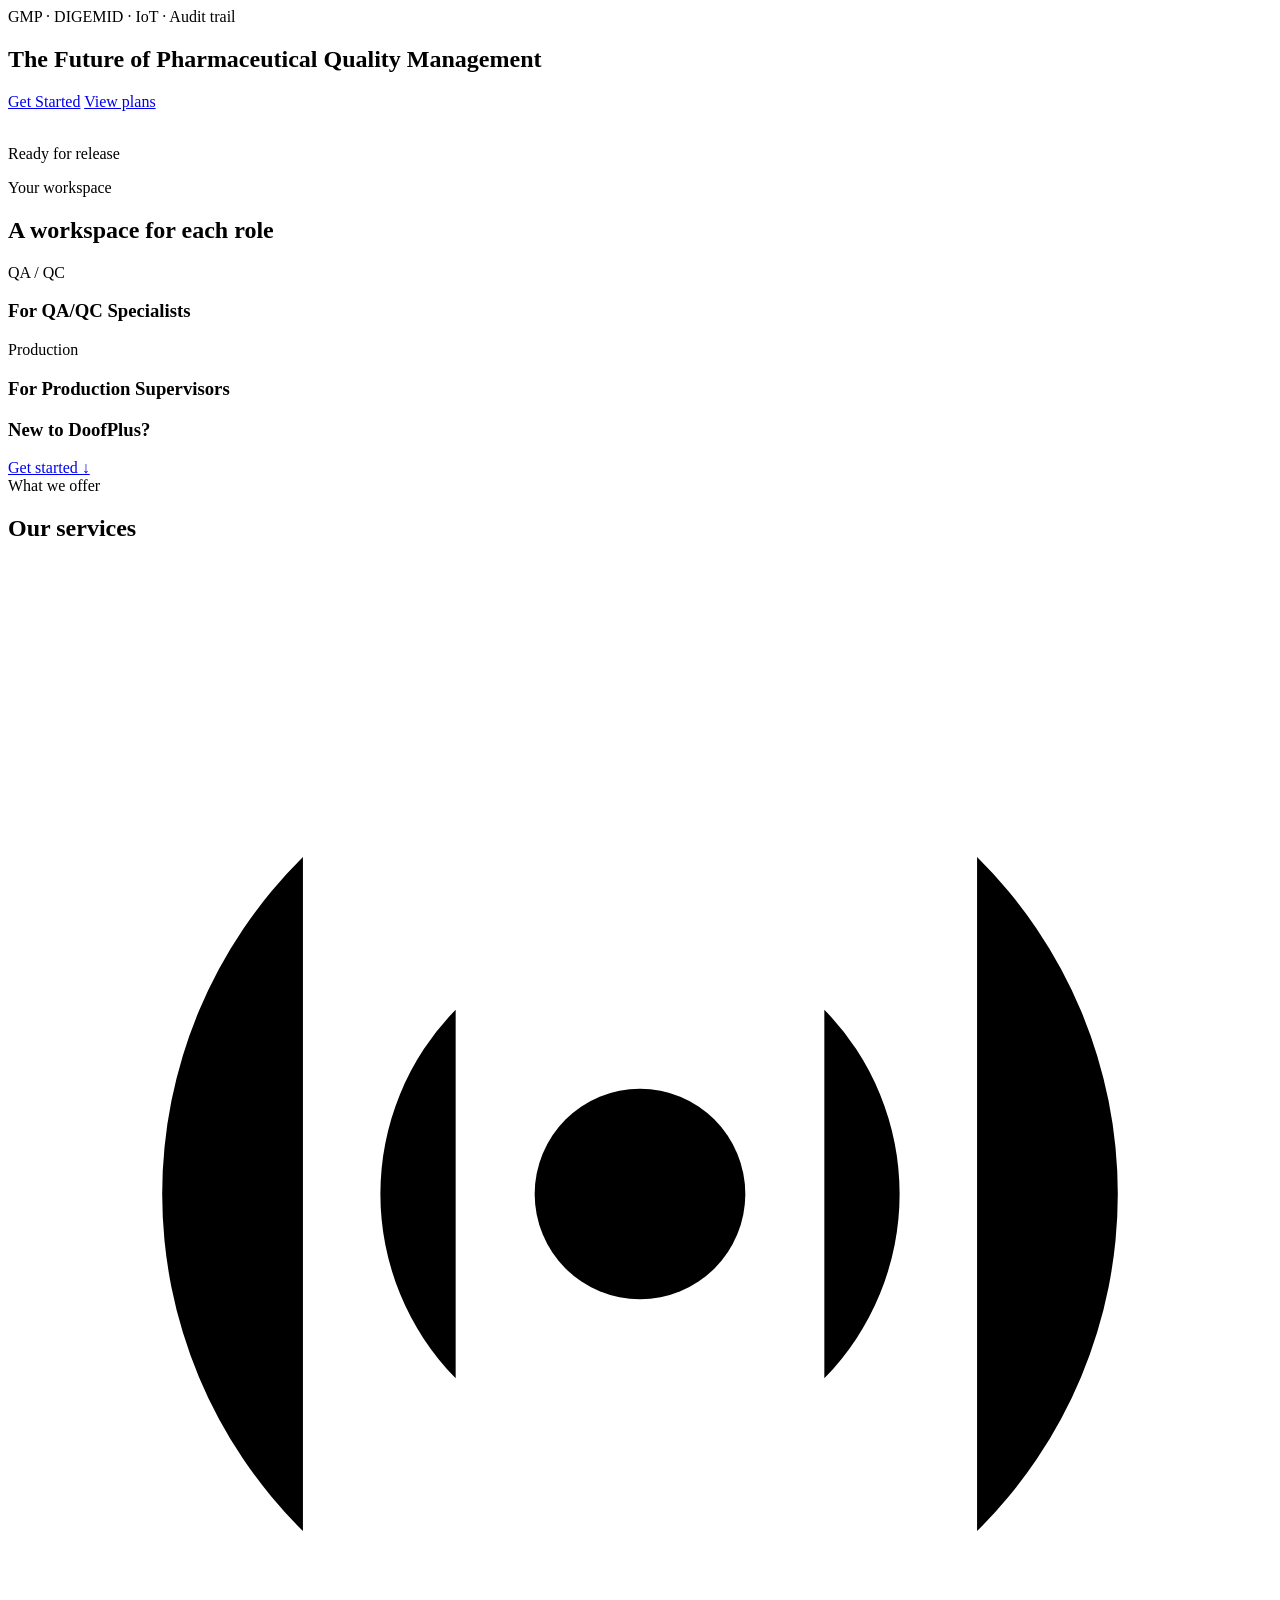
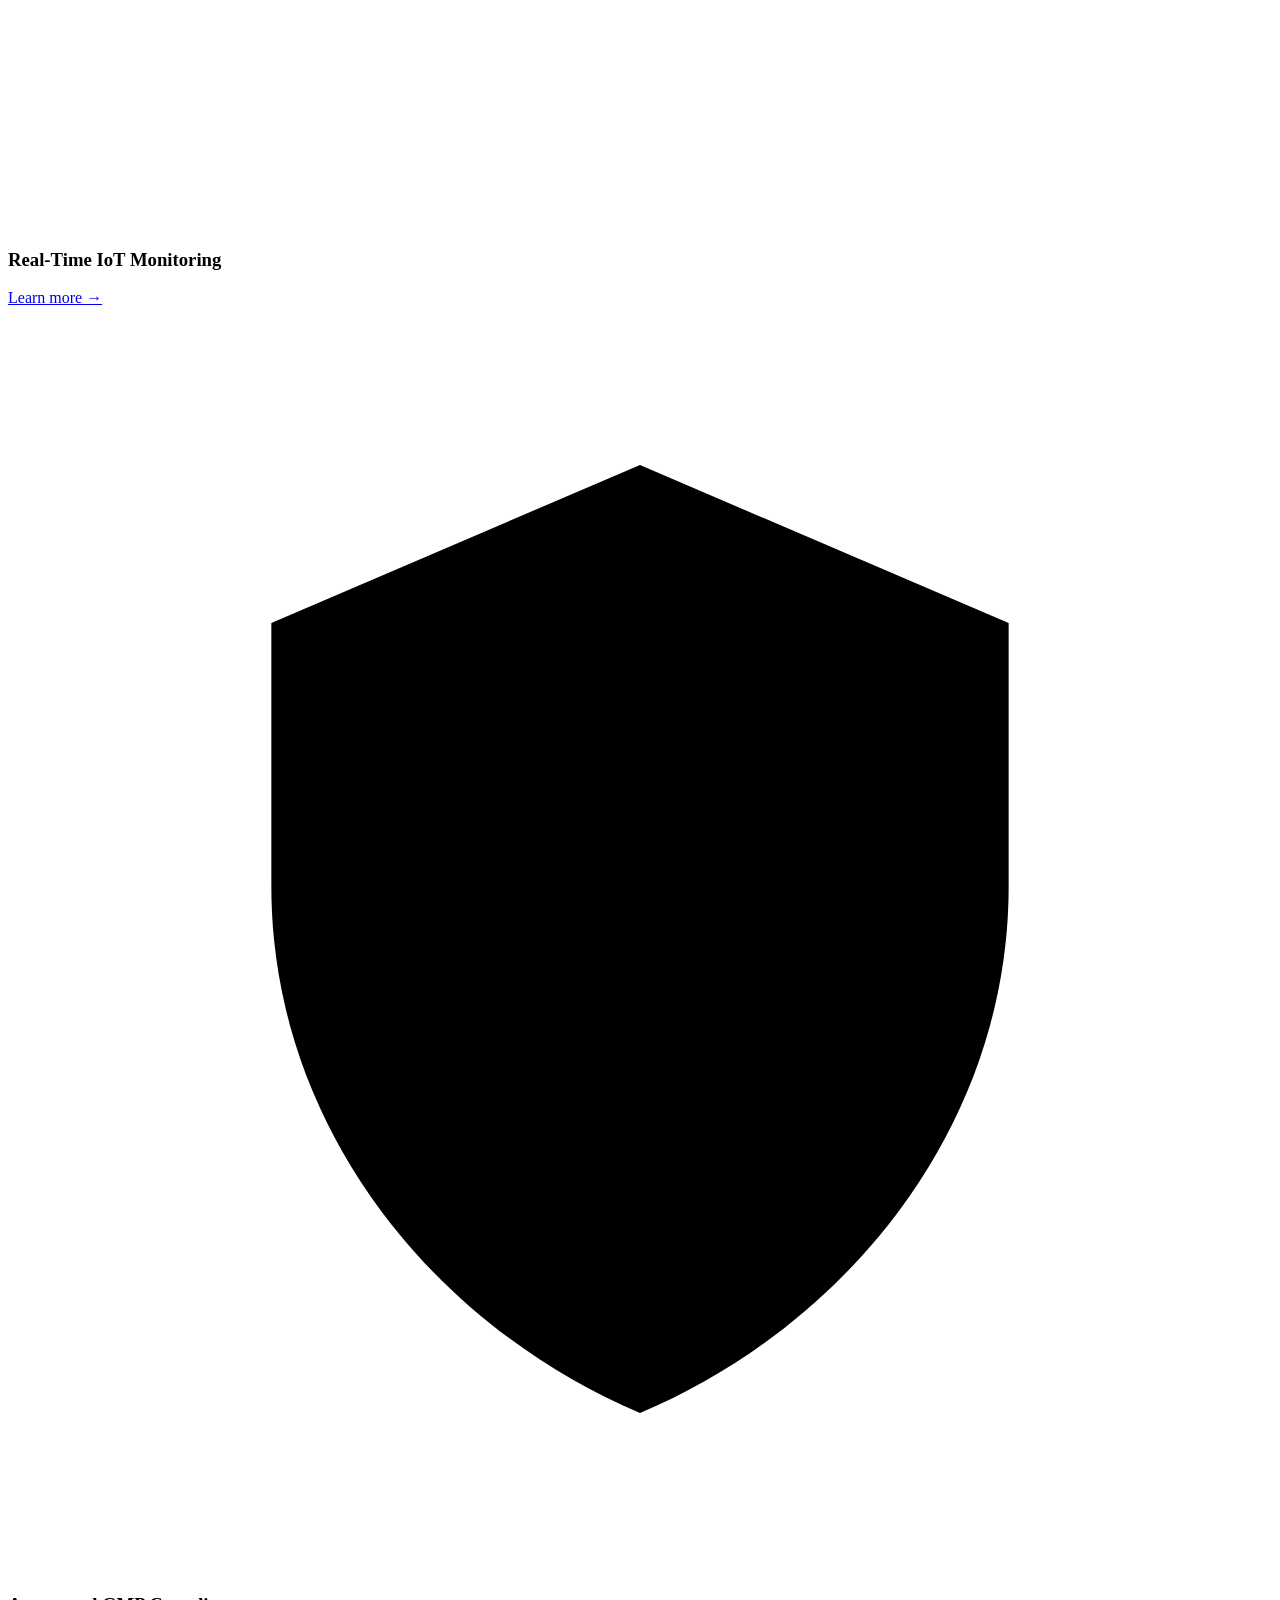
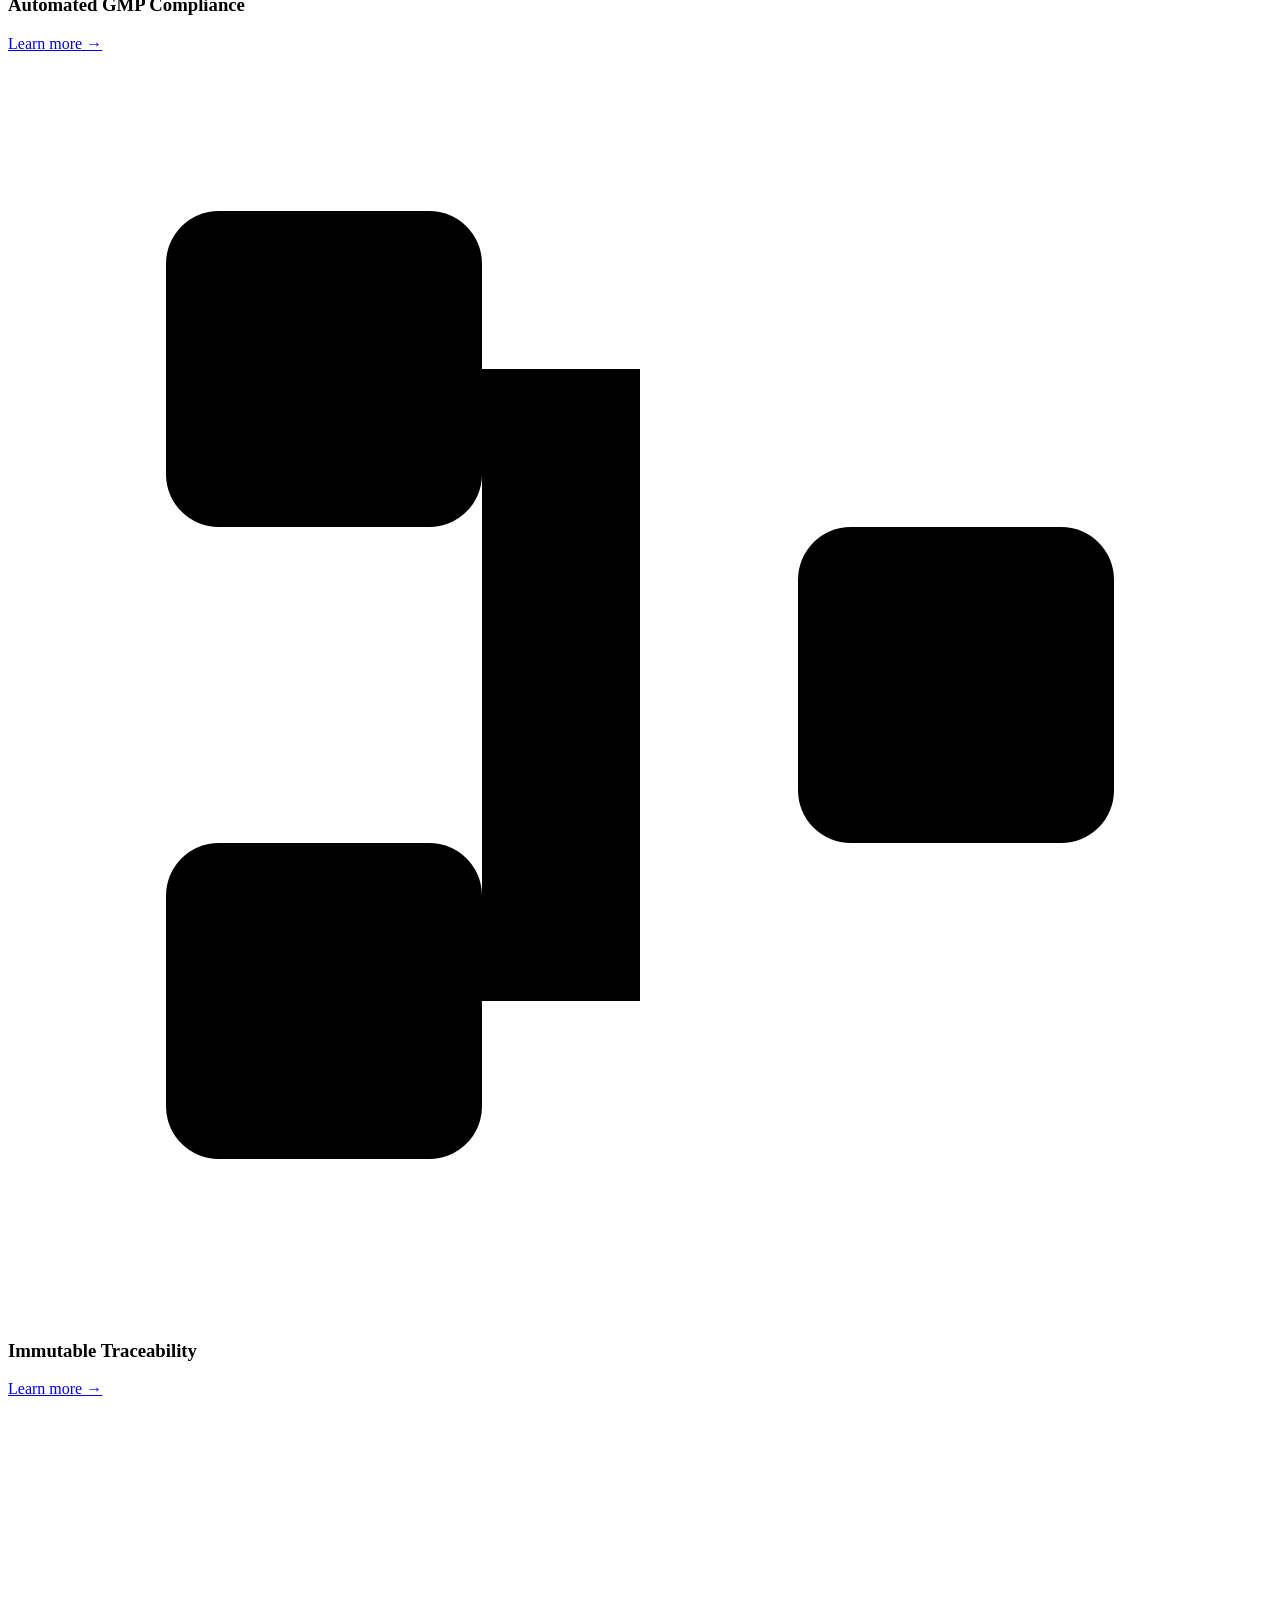
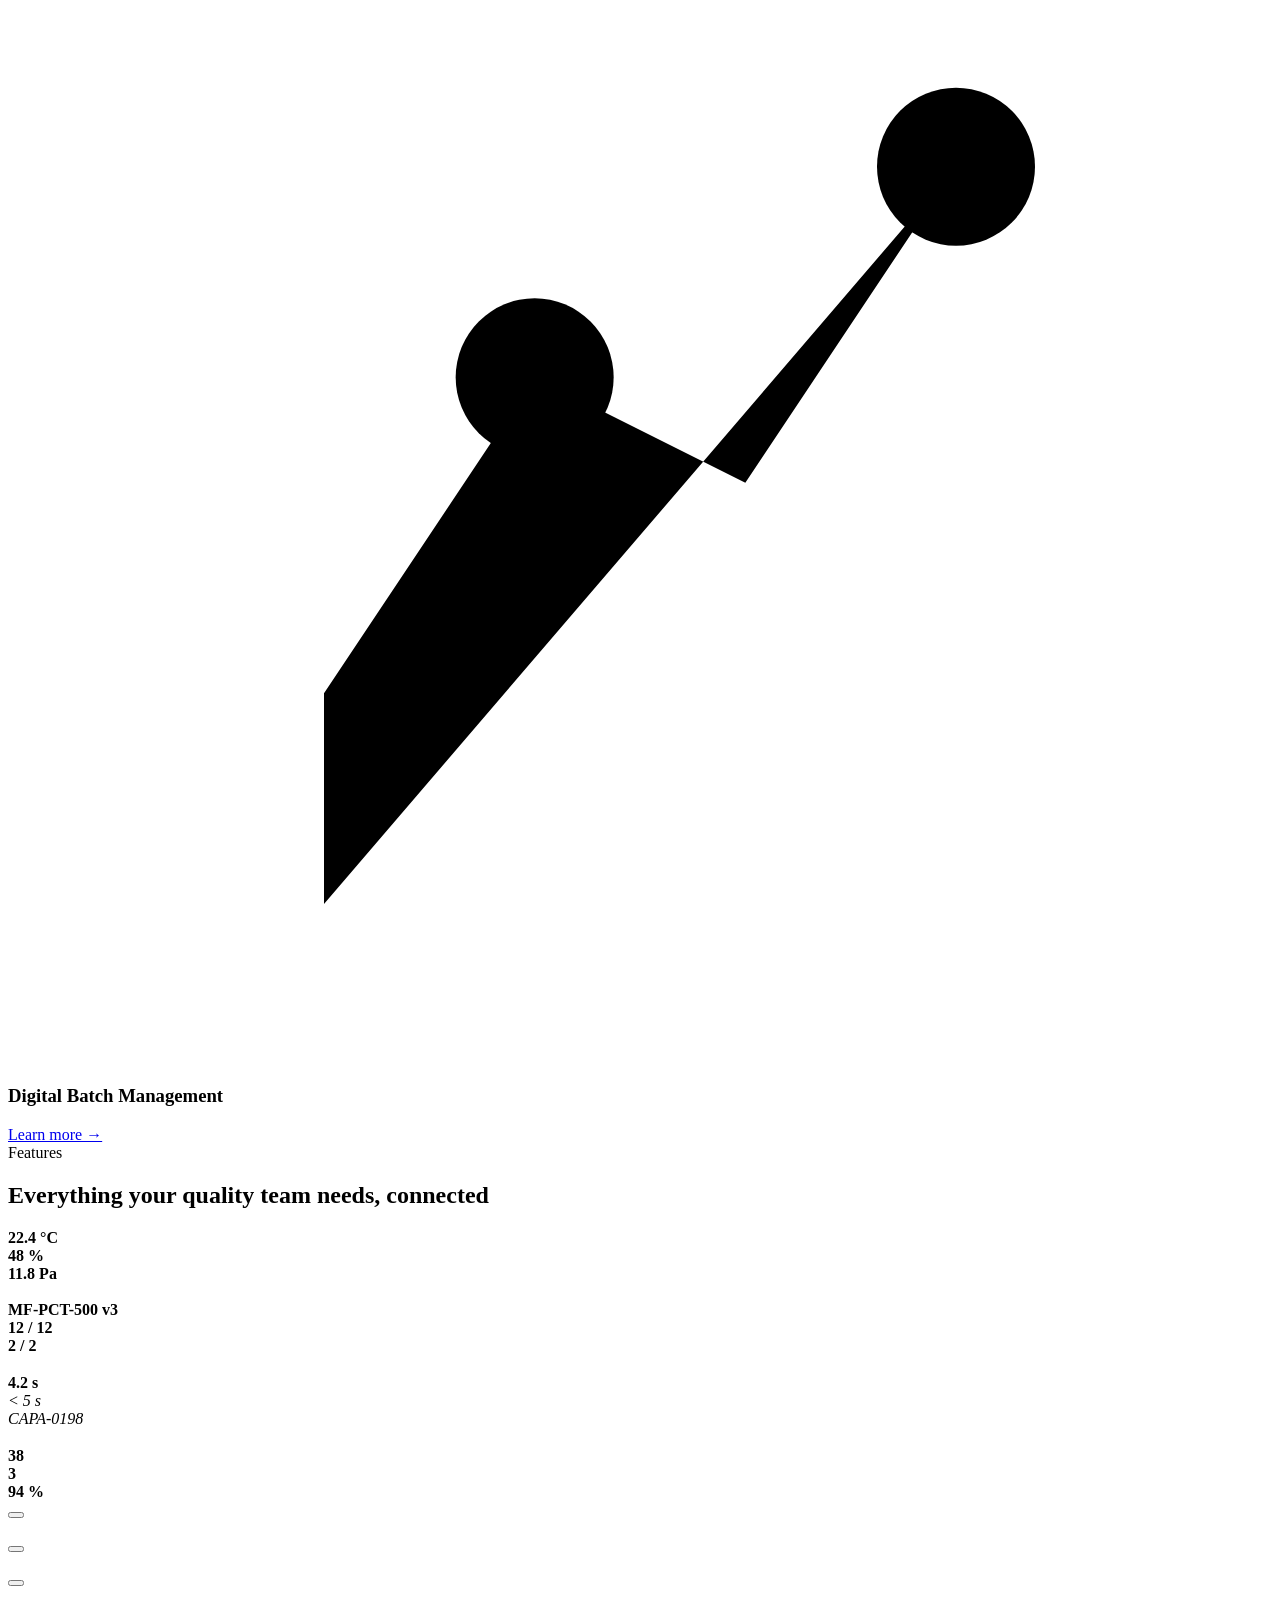
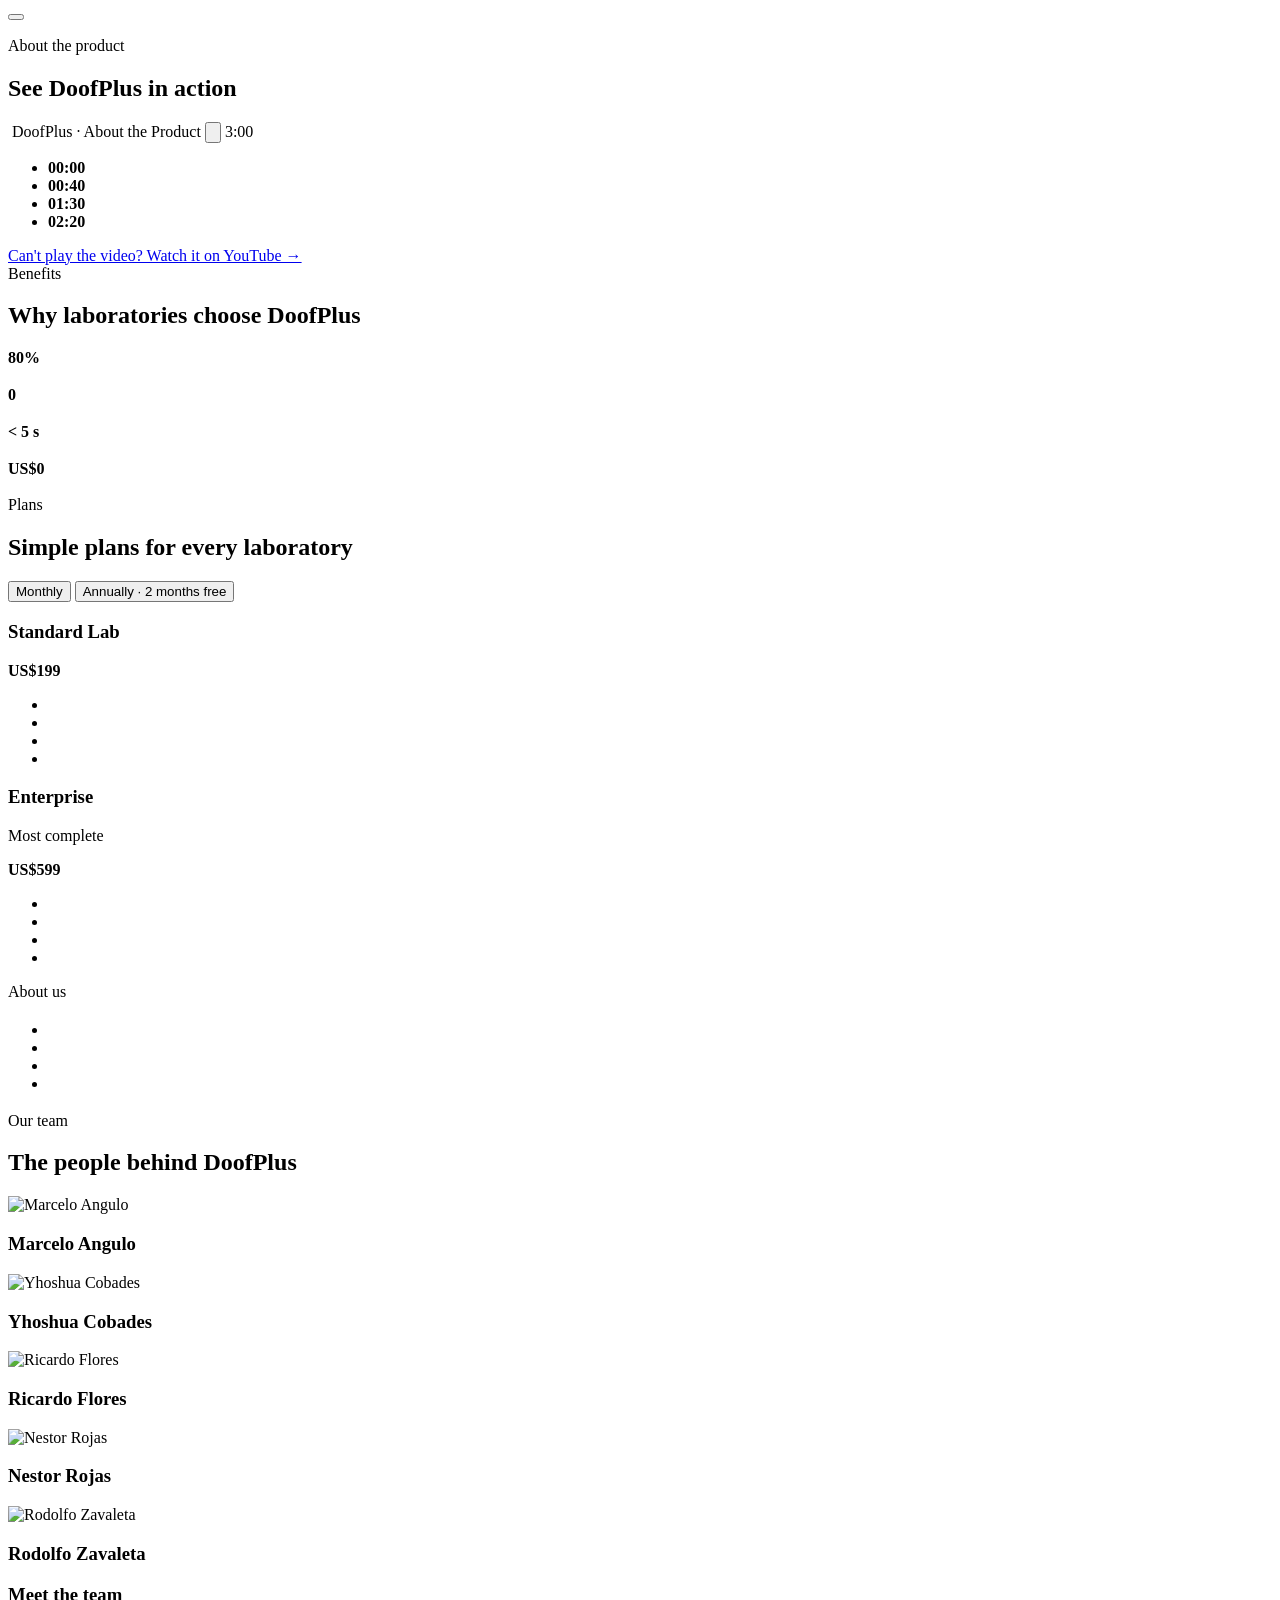
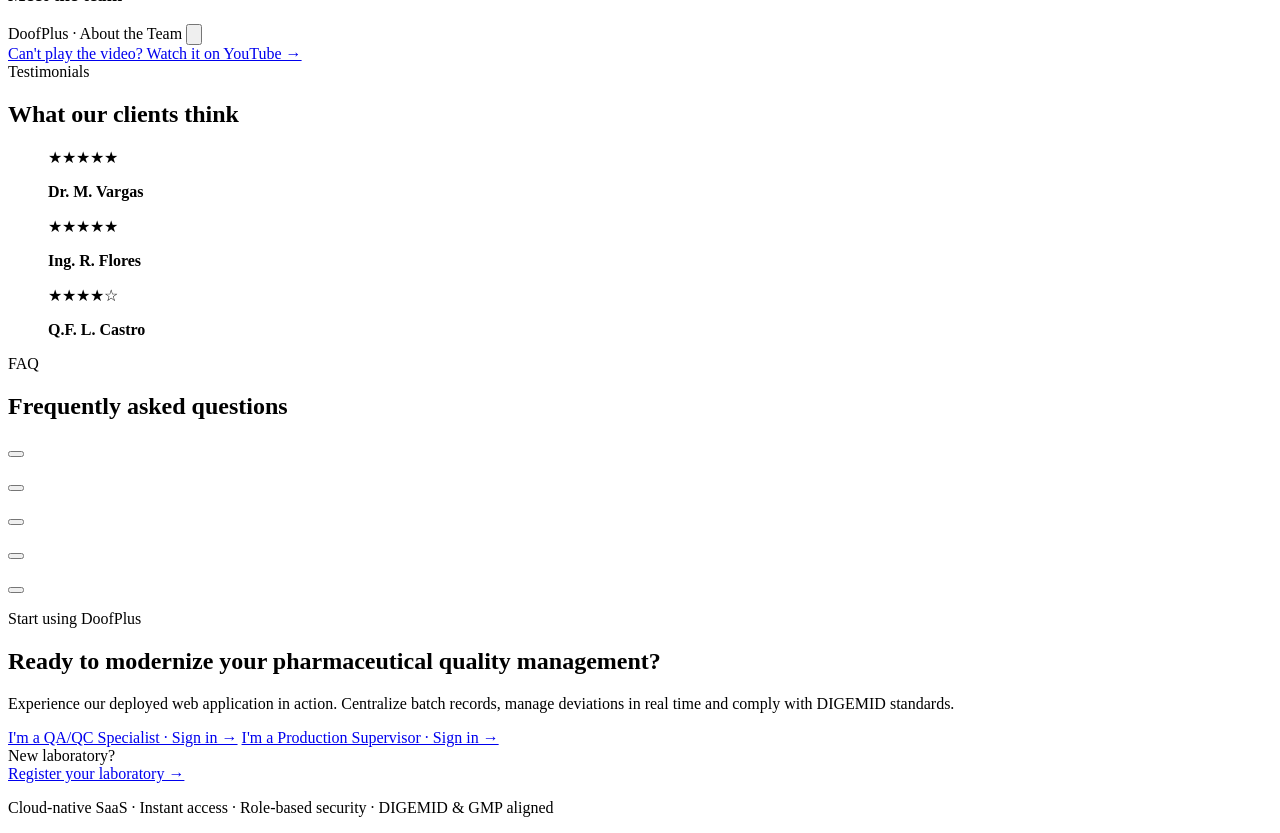
==== commit 6e52a4d2: "refactor: share the header and footer of every page through partials" ====
--- a/public/index.html
+++ b/public/index.html
@@ -14,51 +14,8 @@
   <link rel="stylesheet" href="assets/styles/main.css">
 </head>
 <body>
-<a class="skip-link" href="#main" data-i18n="nav.skip">Skip to main content</a>
-<!-- Header: brand, section navigation, language switcher and segment access -->
-<header class="navbar">
-  <div class="container navbar-inner">
-    <a href="#home" class="brand"><img src="assets/images/doofplus-logo.png" alt="DoofPlus" class="brand-logo"></a>
-
-    <nav class="nav-links" aria-label="Main">
-      <a href="#home" class="active" data-i18n="nav.home">Home</a>
-      <a href="#features" data-i18n="nav.features">Features</a>
-      <a href="#benefits" data-i18n="nav.benefits">Benefits</a>
-      <a href="#plans" data-i18n="nav.plans">Plans</a>
-      <a href="#about" data-i18n="nav.about">About Us</a>
-    </nav>
-
-    <div class="nav-actions">
-      <div class="lang-switch" role="group" aria-label="Language">
-        <button class="lang-btn active" type="button" data-lang="en">EN</button>
-        <button class="lang-btn" type="button" data-lang="es">ES</button>
-      </div>
-      <a href="#" class="link-teal desktop-only" data-app-segment="signin" data-i18n="nav.sign_in">Sign in</a>
-      <a href="#cta" data-magnetic class="btn btn-primary desktop-only" data-i18n="nav.get_started">Get Started</a>
-      <button class="menu-toggle" type="button" aria-expanded="false" aria-controls="mobile-menu" data-i18n-aria="nav.menu">
-        <span></span><span></span><span></span>
-      </button>
-    </div>
-  </div>
-
-  <!-- Mobile menu (≤ 900px) -->
-  <div class="mobile-menu" id="mobile-menu" hidden>
-    <nav class="mobile-links" aria-label="Main">
-      <a href="#home" data-i18n="nav.home">Home</a>
-      <a href="#features" data-i18n="nav.features">Features</a>
-      <a href="#benefits" data-i18n="nav.benefits">Benefits</a>
-      <a href="#plans" data-i18n="nav.plans">Plans</a>
-      <a href="#about" data-i18n="nav.about">About Us</a>
-    </nav>
-    <a href="#" class="mobile-sign-in" data-app-segment="signin" data-i18n="nav.sign_in">Sign in</a>
-    <a href="#cta" class="btn btn-primary btn-block btn-lg" data-i18n="nav.get_started">Get Started</a>
-    <a href="#plans" class="btn btn-ghost-light btn-block btn-lg" data-i18n="hero.cta_plans">View plans</a>
-    <div class="lang-switch lang-switch-dark" role="group" aria-label="Language">
-      <button class="lang-btn" type="button" data-lang="en">EN</button>
-      <button class="lang-btn" type="button" data-lang="es">ES</button>
-    </div>
-  </div>
-</header>
+<div data-partial="header"></div>
+
 <main id="main">
   <!-- Hero: value proposition -->
   <section class="hero section-dark" id="home">
@@ -452,66 +409,7 @@
 </section>
 </main>
 
-<!-- Footer -->
-<footer class="footer">
-  <div class="container">
-    <div class="footer-grid">
-      <div>
-        <img src="assets/images/doofplus-logo.png" alt="DoofPlus" class="brand-logo footer-logo">
-        <p data-i18n="footer.tagline"></p>
-        <div class="footer-social" aria-label="Social media">
-          <a href="https://www.linkedin.com/company/doofplus" target="_blank" rel="noopener noreferrer" class="footer-social-link" data-i18n-aria="social.linkedin">
-            <svg viewBox="0 0 24 24" width="16" height="16" fill="currentColor" aria-hidden="true"><path d="M19 0h-14c-2.761 0-5 2.239-5 5v14c0 2.761 2.239 5 5 5h14c2.762 0 5-2.239 5-5v-14c0-2.761-2.238-5-5-5zm-11 19h-3v-11h3v11zm-1.5-12.268c-.966 0-1.75-.79-1.75-1.764s.784-1.764 1.75-1.764 1.75.79 1.75 1.764-.783 1.764-1.75 1.764zm13.5 12.268h-3v-5.604c0-3.368-4-3.113-4 0v5.604h-3v-11h3v1.765c1.396-2.586 7-2.777 7 2.476v6.759z"/></svg>
-          </a>
-          <a href="https://github.com/IngesCompany-7742" target="_blank" rel="noopener noreferrer" class="footer-social-link" data-i18n-aria="social.github">
-            <svg viewBox="0 0 24 24" width="16" height="16" fill="currentColor" aria-hidden="true"><path d="M12 0c-6.626 0-12 5.373-12 12 0 5.302 3.438 9.8 8.207 11.387.599.111.793-.261.793-.577v-2.234c-3.338.726-4.033-1.416-4.033-1.416-.546-1.387-1.333-1.756-1.333-1.756-1.089-.745.083-.729.083-.729 1.205.084 1.839 1.237 1.839 1.237 1.07 1.834 2.807 1.304 3.492.997.107-.775.418-1.305.762-1.604-2.665-.305-5.467-1.334-5.467-5.931 0-1.311.469-2.381 1.236-3.221-.124-.303-.535-1.524.117-3.176 0 0 1.008-.322 3.301 1.23.957-.266 1.983-.399 3.003-.404 1.02.005 2.047.138 3.006.404 2.291-1.552 3.297-1.23 3.297-1.23.653 1.653.242 2.874.118 3.176.77.84 1.235 1.911 1.235 3.221 0 4.609-2.807 5.624-5.479 5.921.43.372.823 1.102.823 2.222v3.293c0 .319.192.694.801.576 4.765-1.589 8.199-6.086 8.199-11.386 0-6.627-5.373-12-12-12z"/></svg>
-          </a>
-          <a href="https://x.com/doofplus" target="_blank" rel="noopener noreferrer" class="footer-social-link" data-i18n-aria="social.twitter">
-            <svg viewBox="0 0 24 24" width="16" height="16" fill="currentColor" aria-hidden="true"><path d="M18.244 2.25h3.308l-7.227 8.26 8.502 11.24H16.17l-5.214-6.817L4.99 21.75H1.68l7.73-8.835L1.254 2.25H8.08l4.713 6.231zm-1.161 17.52h1.833L7.084 4.126H5.117z"/></svg>
-          </a>
-          <a href="https://www.youtube.com/@doofplus" target="_blank" rel="noopener noreferrer" class="footer-social-link" data-i18n-aria="social.youtube">
-            <svg viewBox="0 0 24 24" width="16" height="16" fill="currentColor" aria-hidden="true"><path d="M23.498 6.186a3.016 3.016 0 0 0-2.122-2.136C19.505 3.545 12 3.545 12 3.545s-7.505 0-9.377.505A3.017 3.017 0 0 0 .502 6.186C0 8.07 0 12 0 12s0 3.93.502 5.814a3.016 3.016 0 0 0 2.122 2.136c1.871.505 9.376.505 9.376.505s7.505 0 9.377-.505a3.015 3.015 0 0 0 2.122-2.136C24 15.93 24 12 24 12s0-3.93-.502-5.814zM9.545 15.568V8.432L15.818 12l-6.273 3.568z"/></svg>
-          </a>
-          <a href="https://www.instagram.com/doofplus" target="_blank" rel="noopener noreferrer" class="footer-social-link" data-i18n-aria="social.instagram">
-            <svg viewBox="0 0 24 24" width="16" height="16" fill="currentColor" aria-hidden="true"><path d="M12 2.163c3.204 0 3.584.012 4.85.07 3.252.148 4.771 1.691 4.919 4.919.058 1.265.069 1.645.069 4.849 0 3.205-.012 3.584-.069 4.849-.149 3.225-1.664 4.771-4.919 4.919-1.266.058-1.644.07-4.85.07-3.204 0-3.584-.012-4.849-.07-3.26-.149-4.771-1.699-4.919-4.92-.058-1.265-.07-1.644-.07-4.849 0-3.204.013-3.583.07-4.849.149-3.227 1.664-4.771 4.919-4.919 1.266-.057 1.645-.069 4.849-.069zm0-2.163c-3.259 0-3.667.014-4.947.072-4.358.2-6.78 2.618-6.98 6.98-.059 1.281-.073 1.689-.073 4.948 0 3.259.014 3.668.072 4.948.2 4.358 2.618 6.78 6.98 6.98 1.281.058 1.689.072 4.948.072 3.259 0 3.668-.014 4.948-.072 4.354-.2 6.782-2.618 6.979-6.98.059-1.28.073-1.689.073-4.948 0-3.259-.014-3.667-.072-4.947-.196-4.354-2.617-6.78-6.979-6.98-1.281-.059-1.69-.073-4.949-.073zm0 5.838c-3.403 0-6.162 2.759-6.162 6.162s2.759 6.163 6.162 6.163 6.162-2.759 6.162-6.163c0-3.403-2.759-6.162-6.162-6.162zm0 10.162c-2.209 0-4-1.79-4-4 0-2.209 1.791-4 4-4s4 1.791 4 4c0 2.21-1.791 4-4 4zm6.406-11.845c-.796 0-1.441.645-1.441 1.44s.645 1.44 1.441 1.44c.795 0 1.439-.645 1.439-1.44s-.644-1.44-1.439-1.44z"/></svg>
-          </a>
-        </div>
-      </div>
-      <div>
-        <h4 data-i18n="footer.product">Product</h4>
-        <a href="#features" data-i18n="footer.features"></a>
-        <a href="#plans" data-i18n="footer.pricing"></a>
-        <a href="#product" data-i18n="footer.how"></a>
-      </div>
-      <div>
-        <h4 data-i18n="footer.company">Company</h4>
-        <a href="#about" data-i18n="footer.about"></a>
-        <a href="#team" data-i18n="footer.team"></a>
-        <a href="#faq" data-i18n="footer.faq"></a>
-      </div>
-      <div>
-        <h4 data-i18n="footer.contact">Contact</h4>
-        <a href="mailto:doofplus.inges@gmail.com">doofplus.inges@gmail.com</a>
-        <a href="tel:+5112345678">+51 (1) 234-5678</a>
-        <span data-i18n="footer.location">Lima, Perú</span>
-      </div>
-      <div>
-        <h4 data-i18n="footer.legal">Legal</h4>
-        <a href="terms.html" class="underline" data-i18n="footer.terms"></a>
-        <a href="privacy.html" class="underline" data-i18n="footer.privacy"></a>
-      </div>
-    </div>
-    <div class="footer-bottom">
-      <p data-i18n="footer.copyright"></p>
-      <div class="footer-actions">
-        <div class="lang-switch lang-switch-dark" role="group" aria-label="Language">
-          <button class="lang-btn active" type="button" data-lang="en">EN</button>
-          <button class="lang-btn" type="button" data-lang="es">ES</button>
-        </div>
-      </div>
-    </div>
-  </div>
-</footer>
+<div data-partial="footer"></div>
 
 <script type="module" src="assets/scripts/main.js"></script>
 </body>
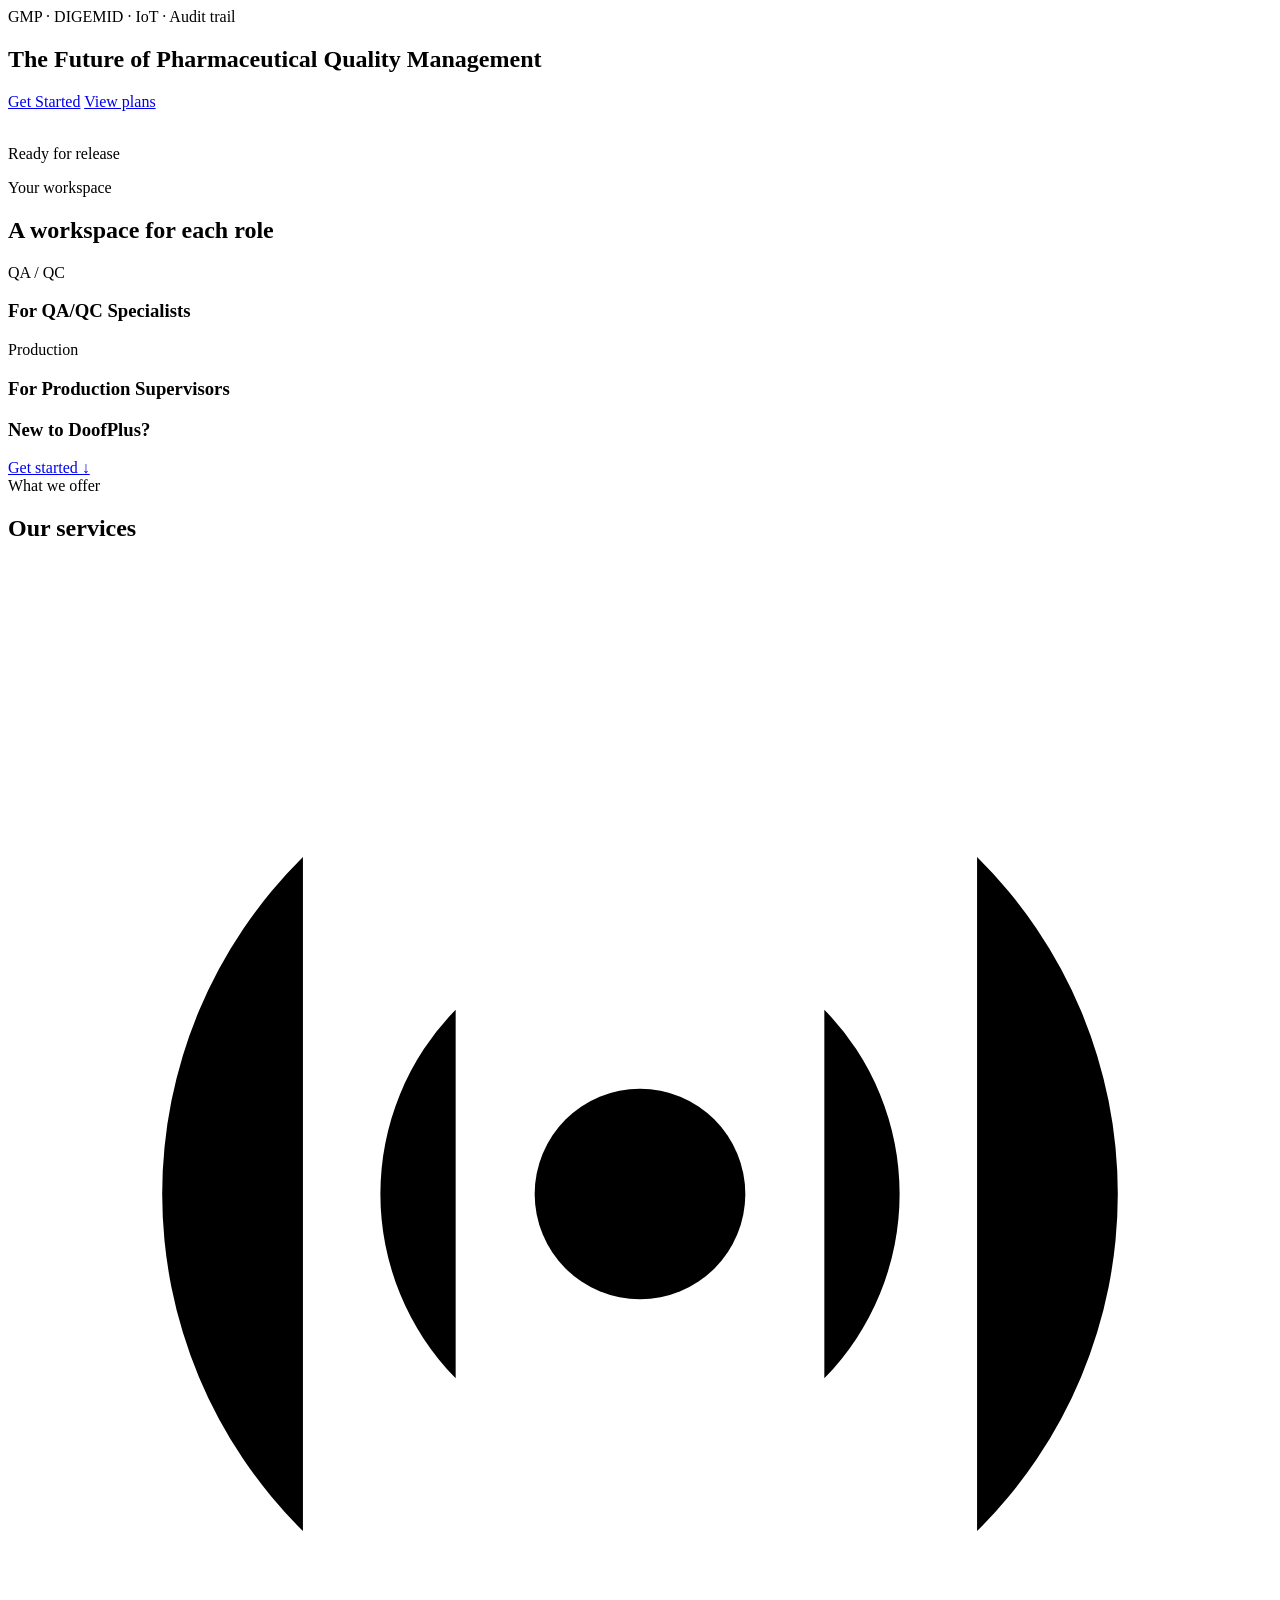
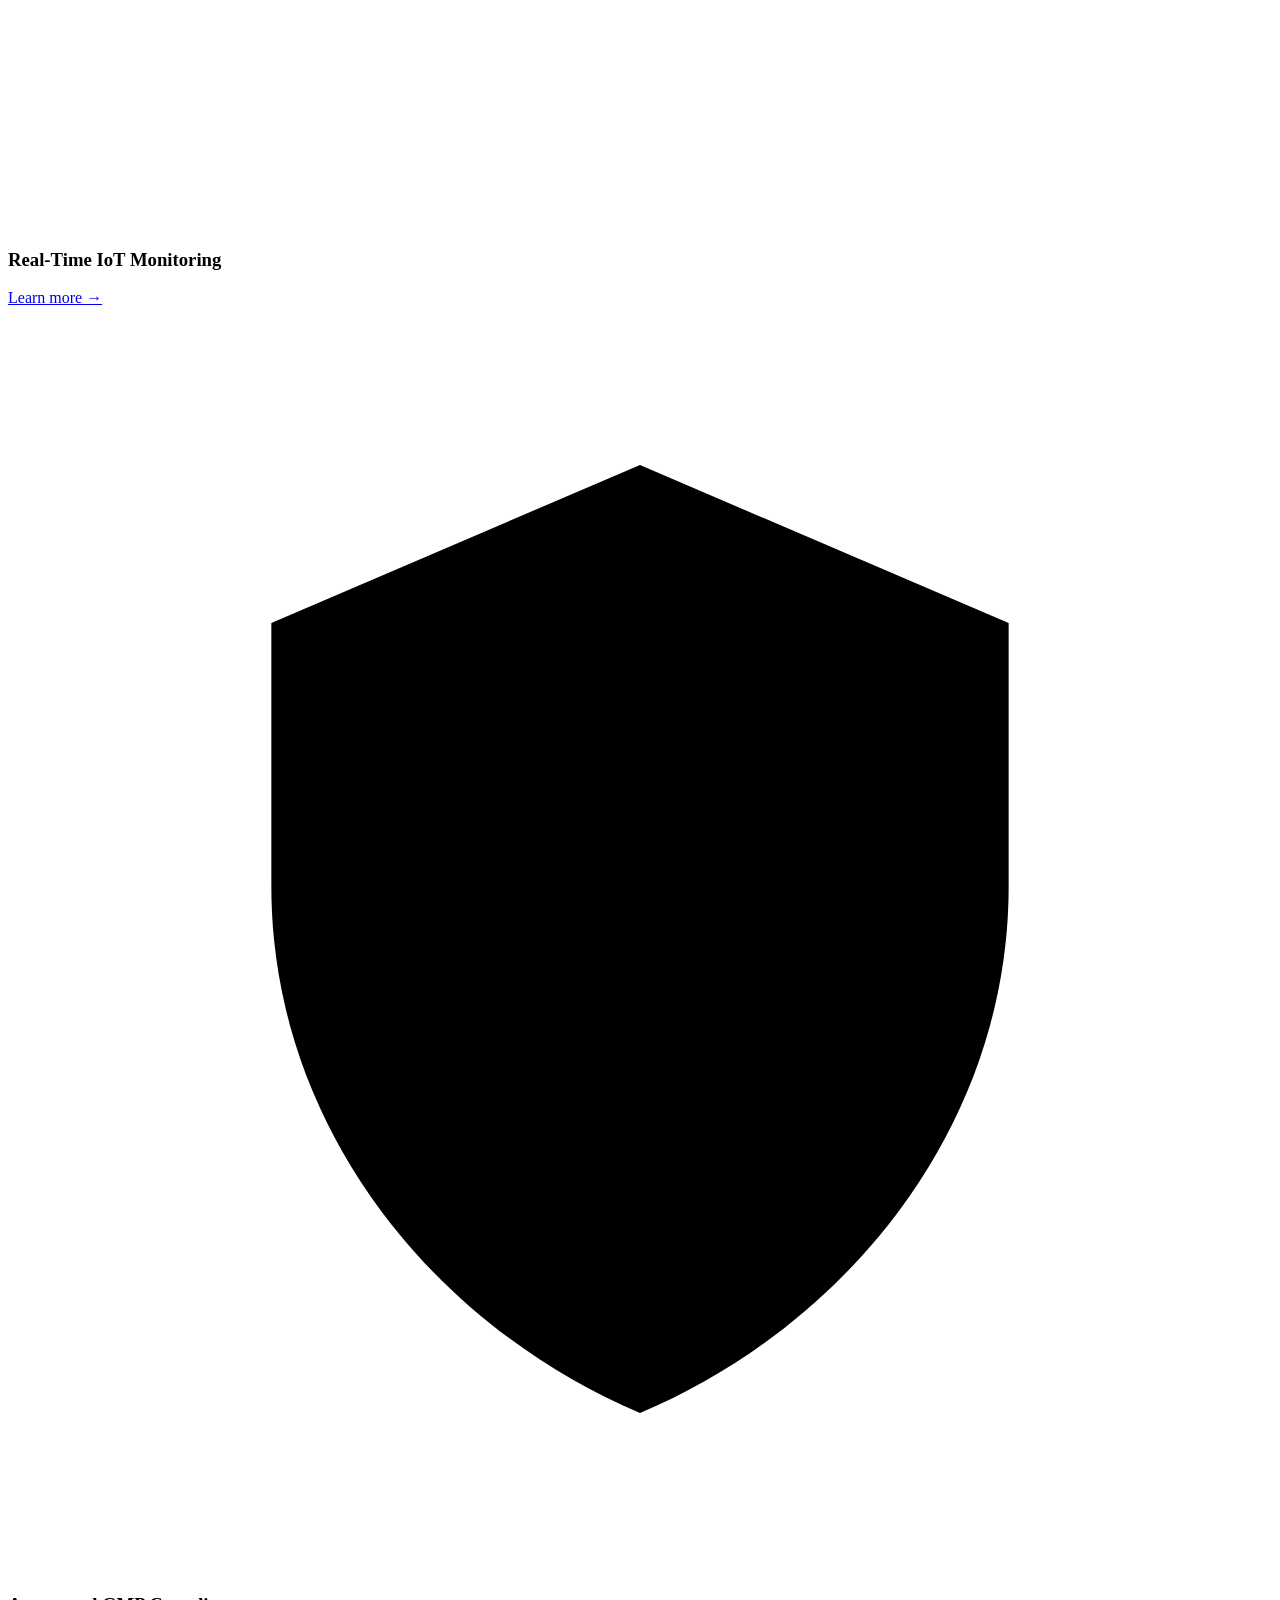
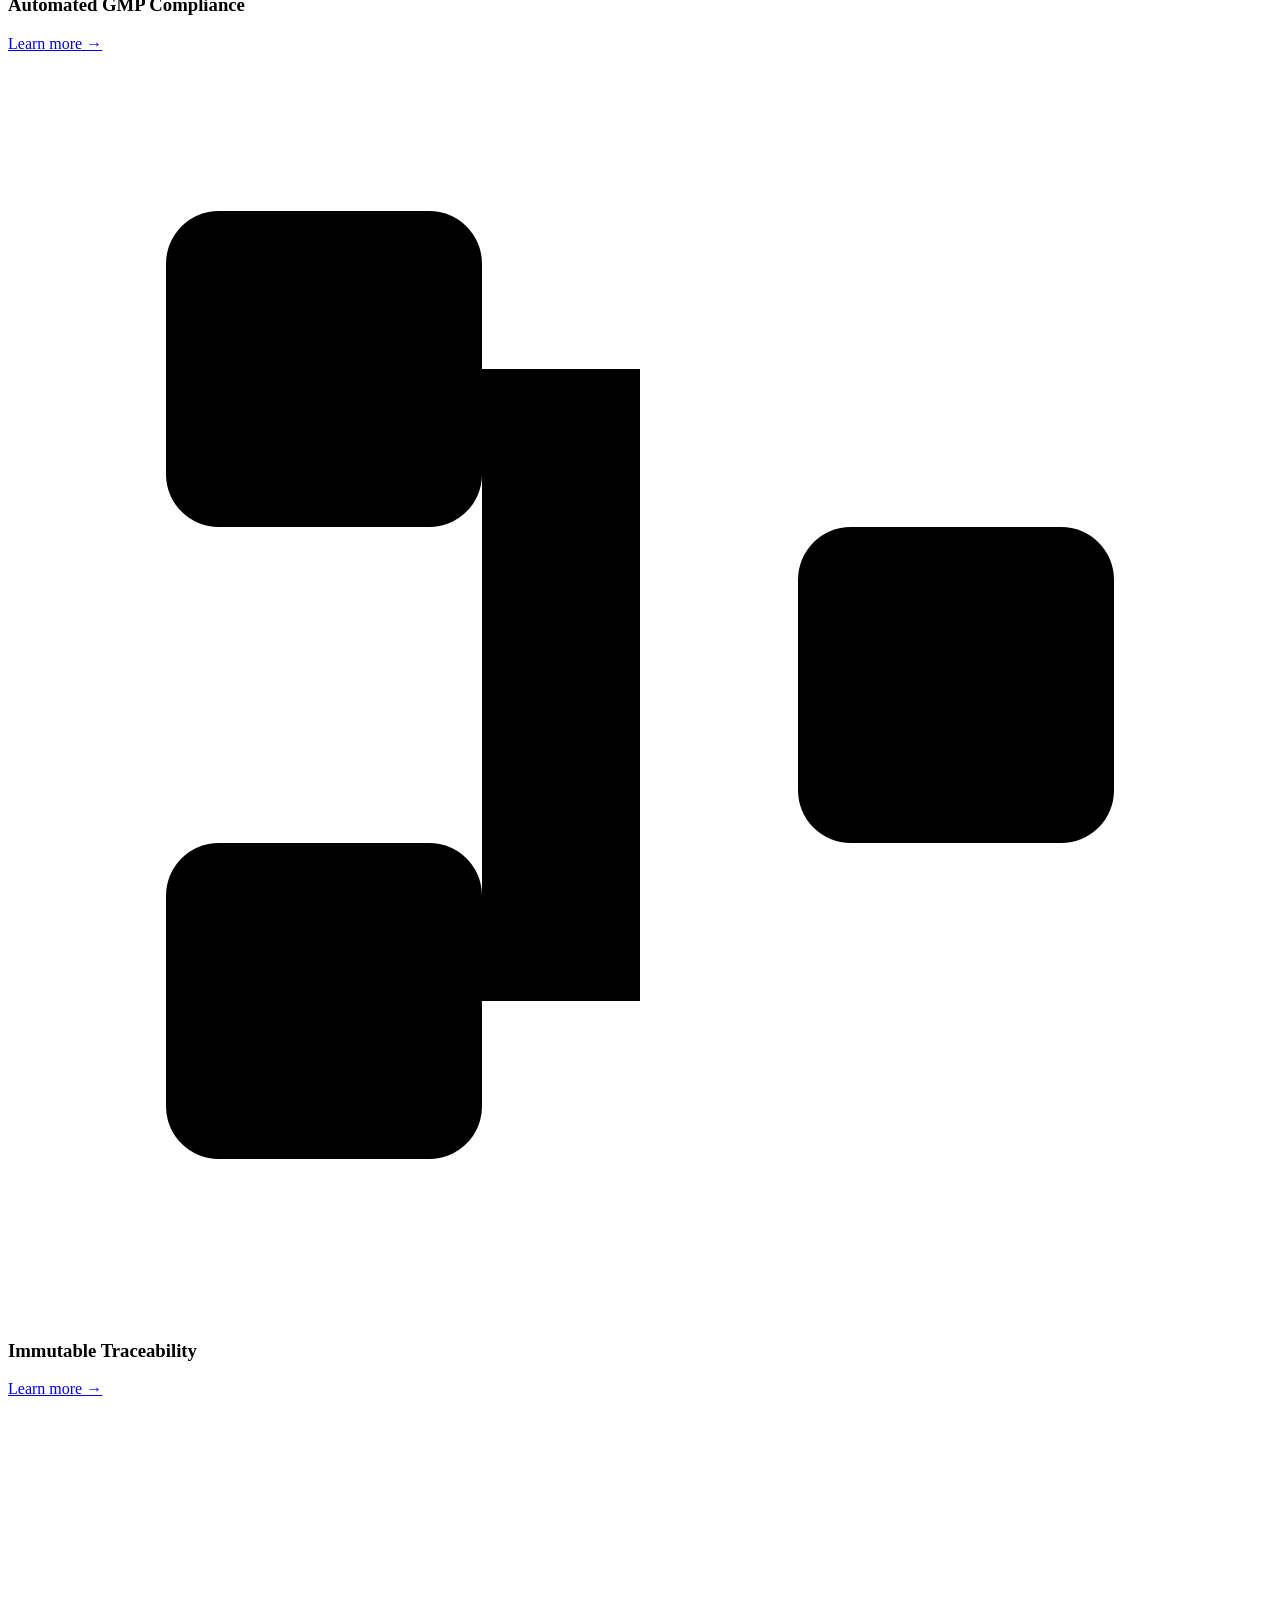
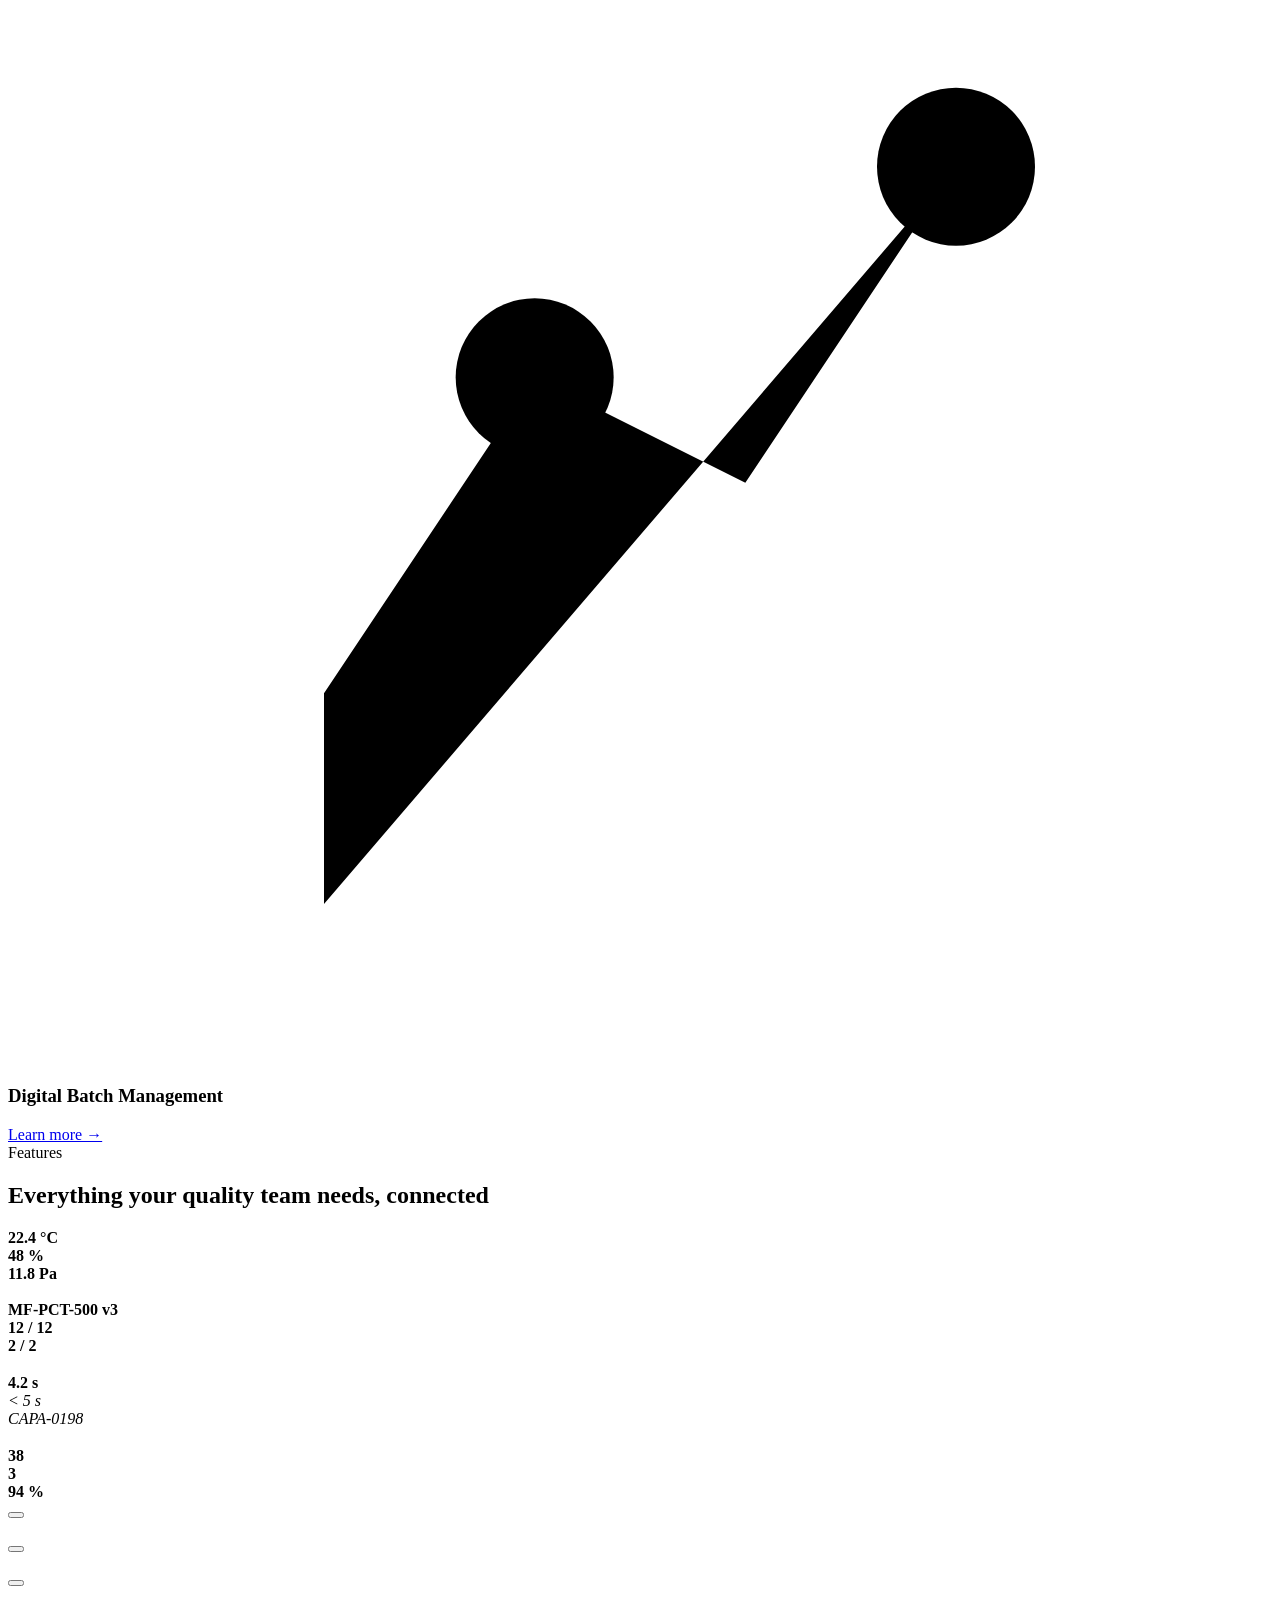
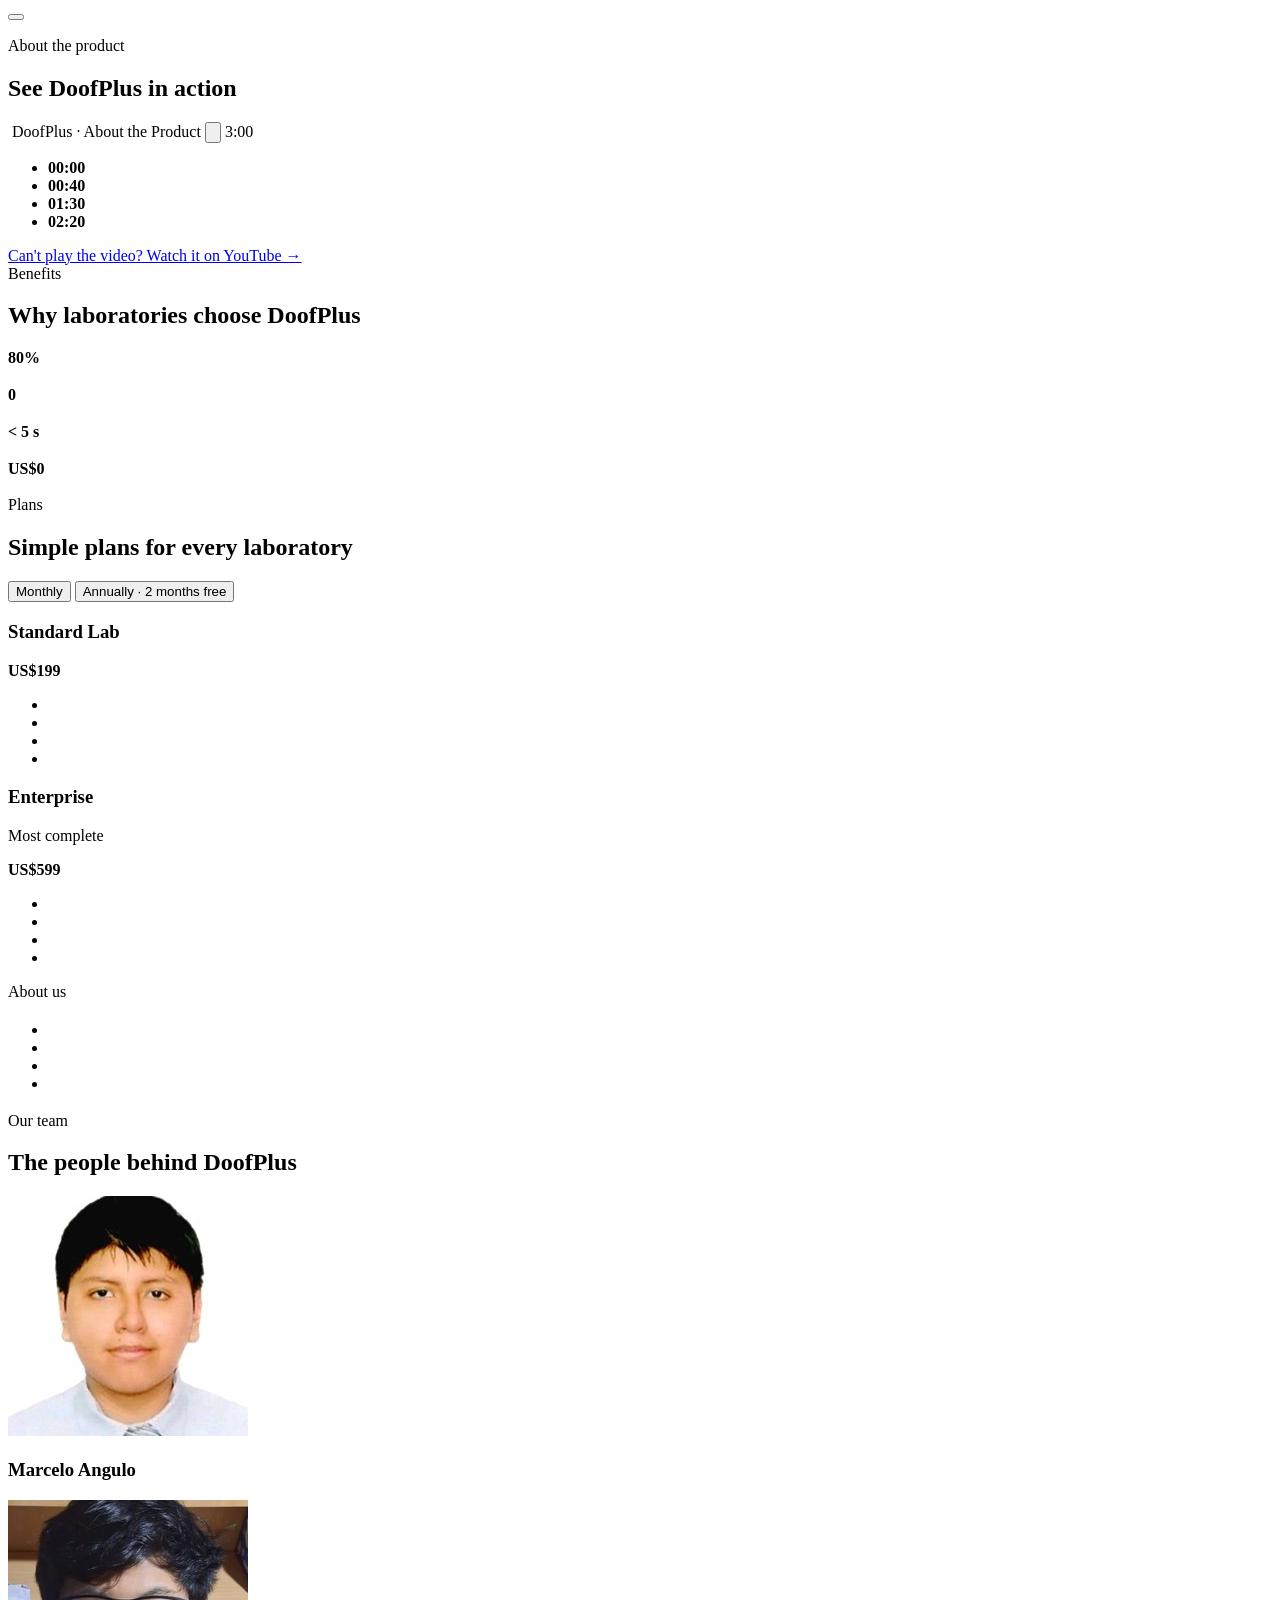
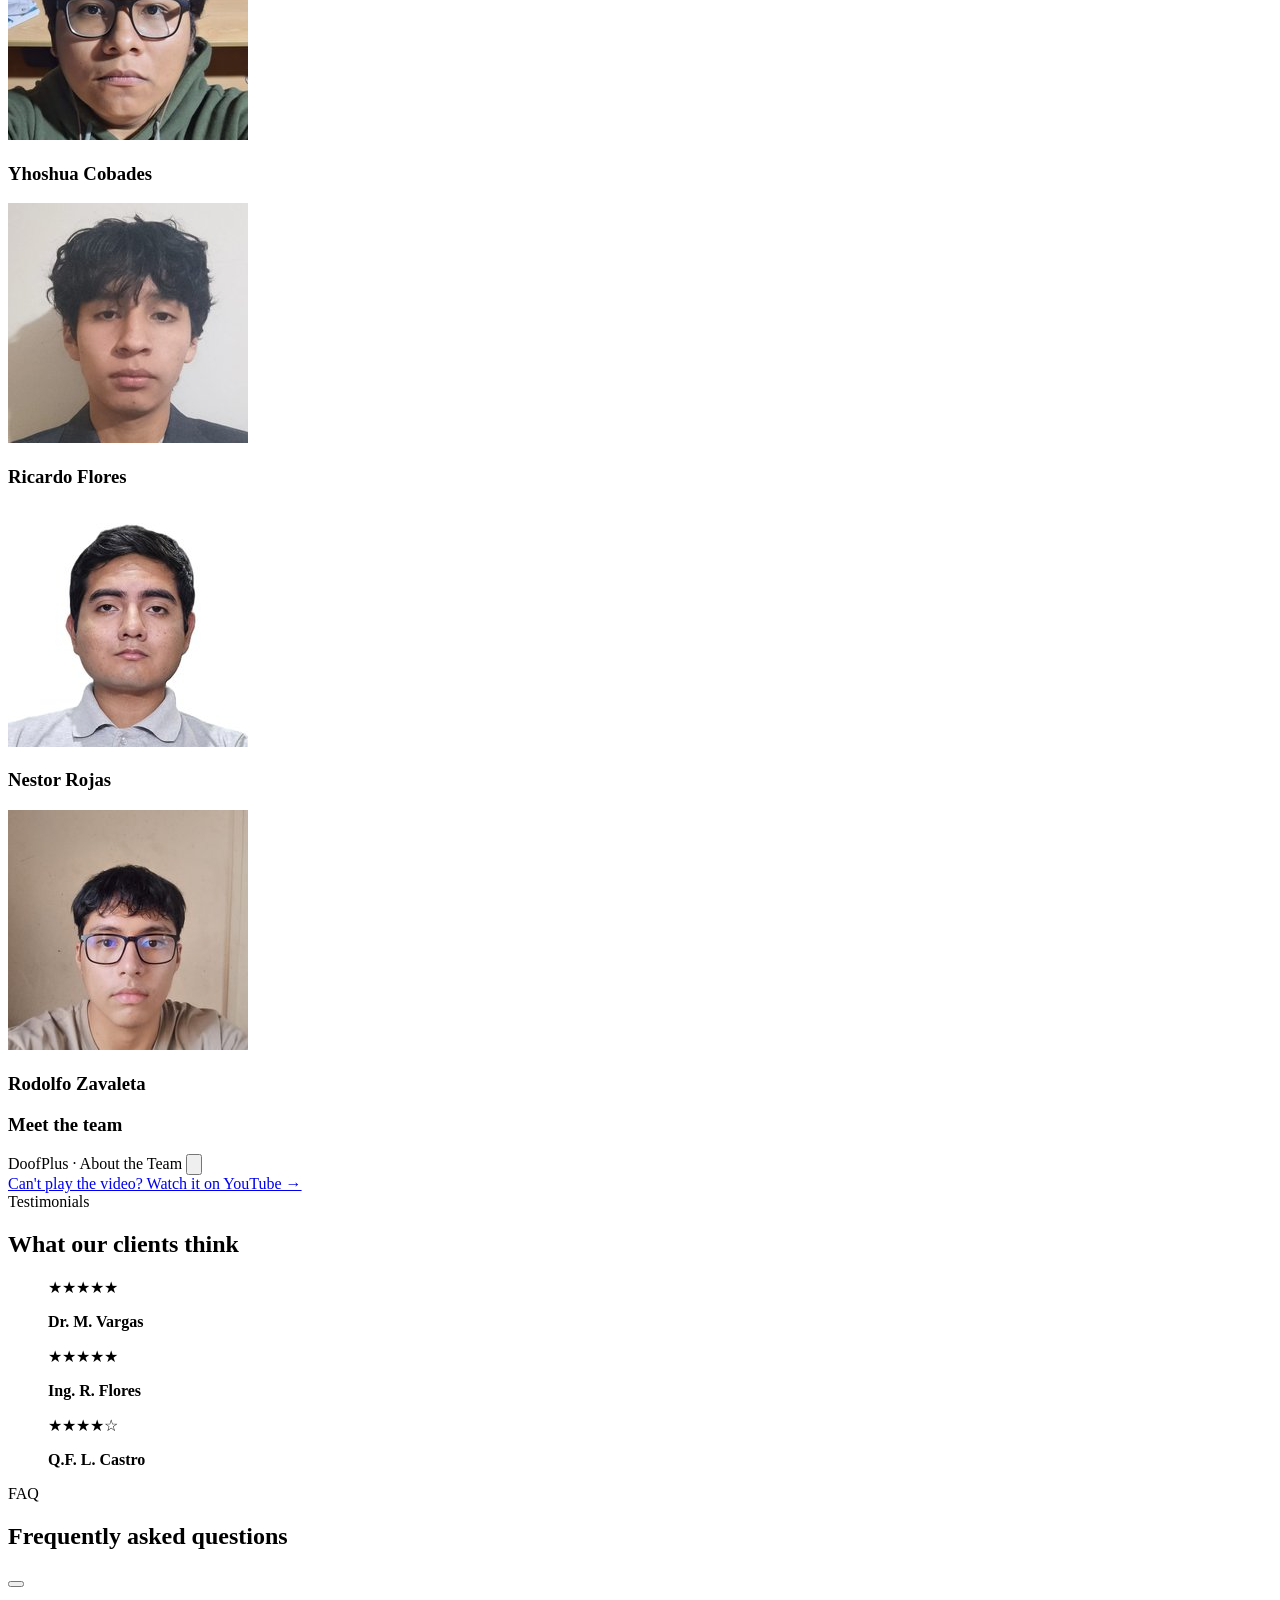
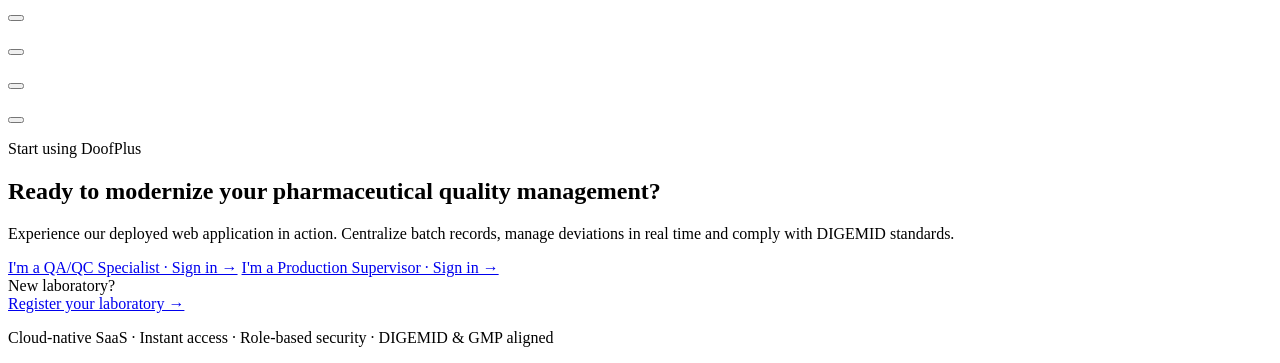
==== commit 09e7da3a: "fix(team): update team member images to use consistent naming convention" ====
--- a/public/index.html
+++ b/public/index.html
@@ -295,23 +295,23 @@
     <p class="section-subtitle" data-i18n="team.subtitle"></p>
     <div class="team-grid">
       <article class="team-card">
-        <div class="team-head"><img src="assets/images/team/marcelo.jpg" alt="Marcelo Angulo"><div><h3>Marcelo Angulo</h3><span data-i18n="team.role"></span></div></div>
+        <div class="team-head"><img src="assets/images/team-member-marcelo.jpg" alt="Marcelo Angulo"><div><h3>Marcelo Angulo</h3><span data-i18n="team.role"></span></div></div>
         <p data-i18n="team.marcelo"></p>
       </article>
       <article class="team-card">
-        <div class="team-head"><img src="assets/images/team/yhoshua.jpg" alt="Yhoshua Cobades"><div><h3>Yhoshua Cobades</h3><span data-i18n="team.role"></span></div></div>
+        <div class="team-head"><img src="assets/images/team-member-yhoshua.jpg" alt="Yhoshua Cobades"><div><h3>Yhoshua Cobades</h3><span data-i18n="team.role"></span></div></div>
         <p data-i18n="team.yhoshua"></p>
       </article>
       <article class="team-card">
-        <div class="team-head"><img src="assets/images/team/ricardo.jpg" alt="Ricardo Flores"><div><h3>Ricardo Flores</h3><span data-i18n="team.role"></span></div></div>
+        <div class="team-head"><img src="assets/images/team-member-ricardo.jpg" alt="Ricardo Flores"><div><h3>Ricardo Flores</h3><span data-i18n="team.role"></span></div></div>
         <p data-i18n="team.ricardo"></p>
       </article>
       <article class="team-card">
-        <div class="team-head"><img src="assets/images/team/nestor.jpg" alt="Nestor Rojas"><div><h3>Nestor Rojas</h3><span data-i18n="team.role"></span></div></div>
+        <div class="team-head"><img src="assets/images/team-member-nestor.jpg" alt="Nestor Rojas"><div><h3>Nestor Rojas</h3><span data-i18n="team.role"></span></div></div>
         <p data-i18n="team.nestor"></p>
       </article>
       <article class="team-card">
-        <div class="team-head"><img src="assets/images/team/rodolfo.jpg" alt="Rodolfo Zavaleta"><div><h3>Rodolfo Zavaleta</h3><span data-i18n="team.role"></span></div></div>
+        <div class="team-head"><img src="assets/images/team-member-rodolfo.jpg" alt="Rodolfo Zavaleta"><div><h3>Rodolfo Zavaleta</h3><span data-i18n="team.role"></span></div></div>
         <p data-i18n="team.rodolfo"></p>
       </article>
     </div>
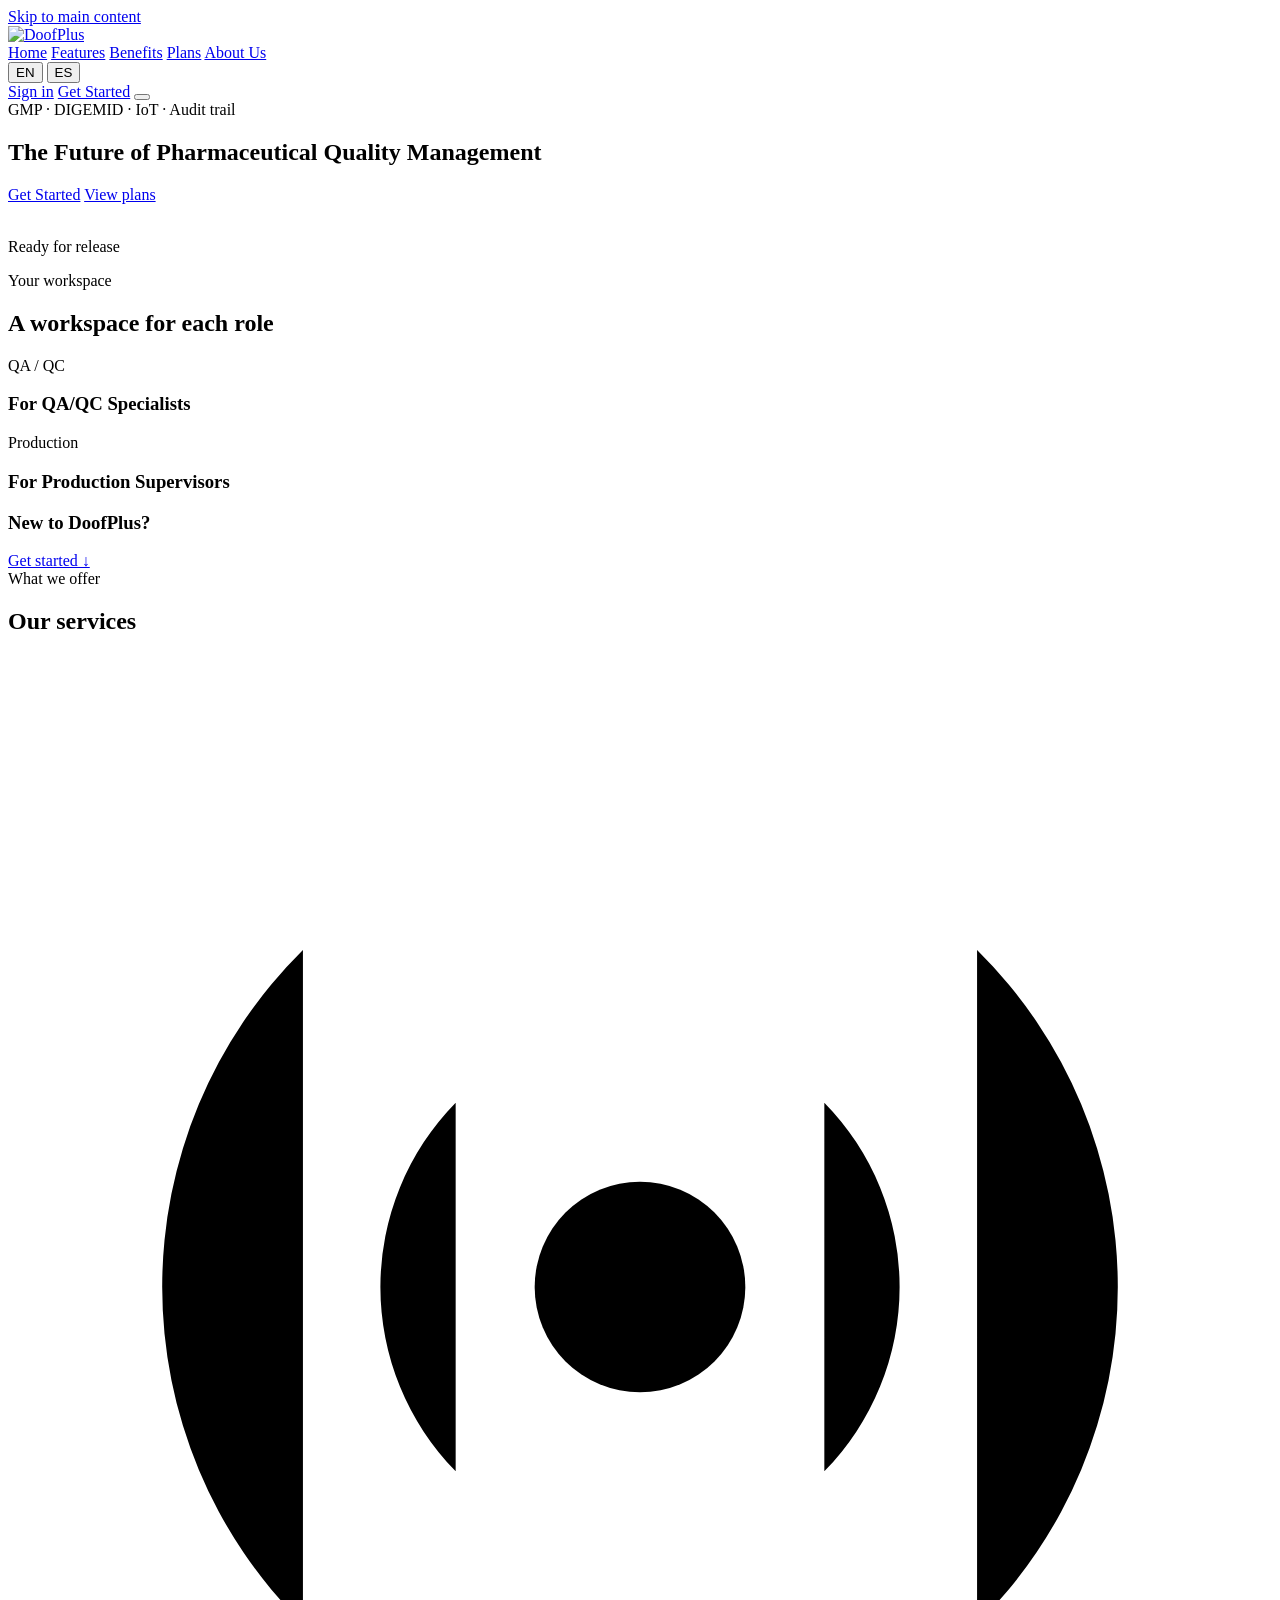
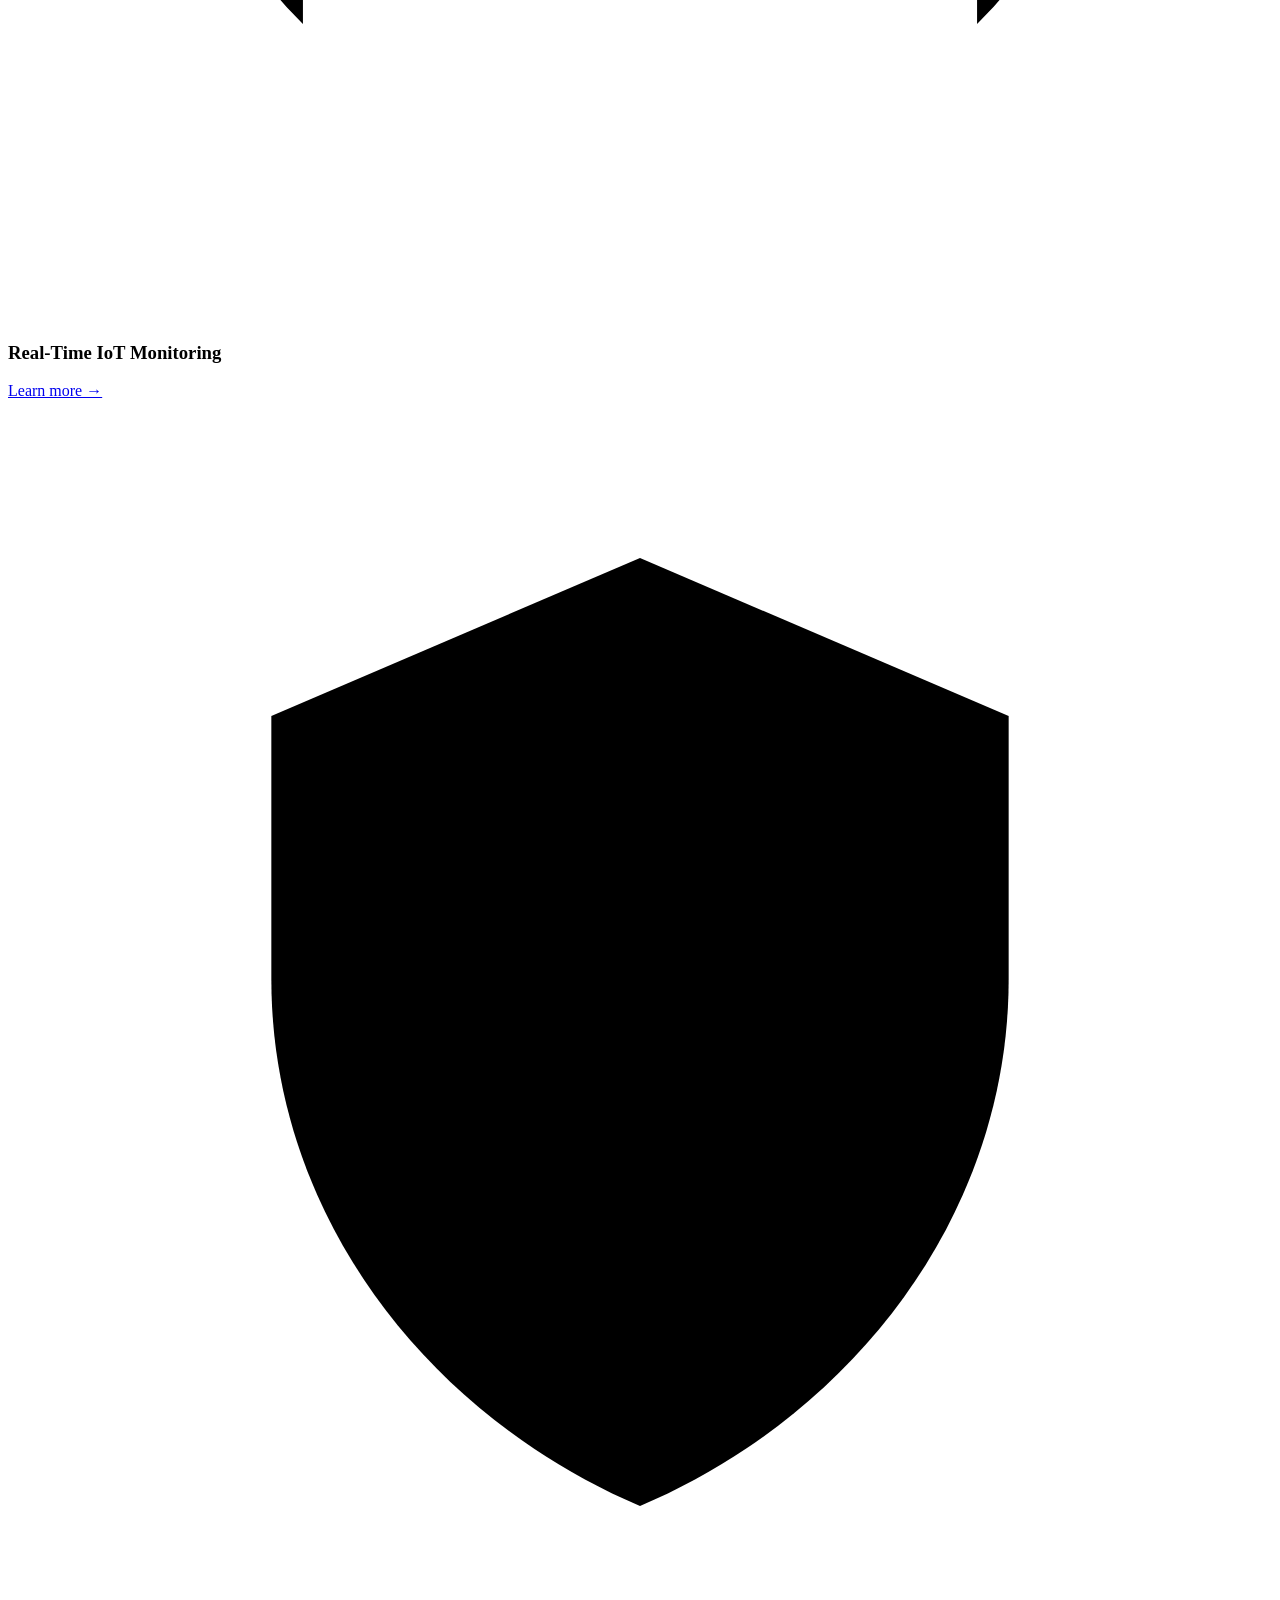
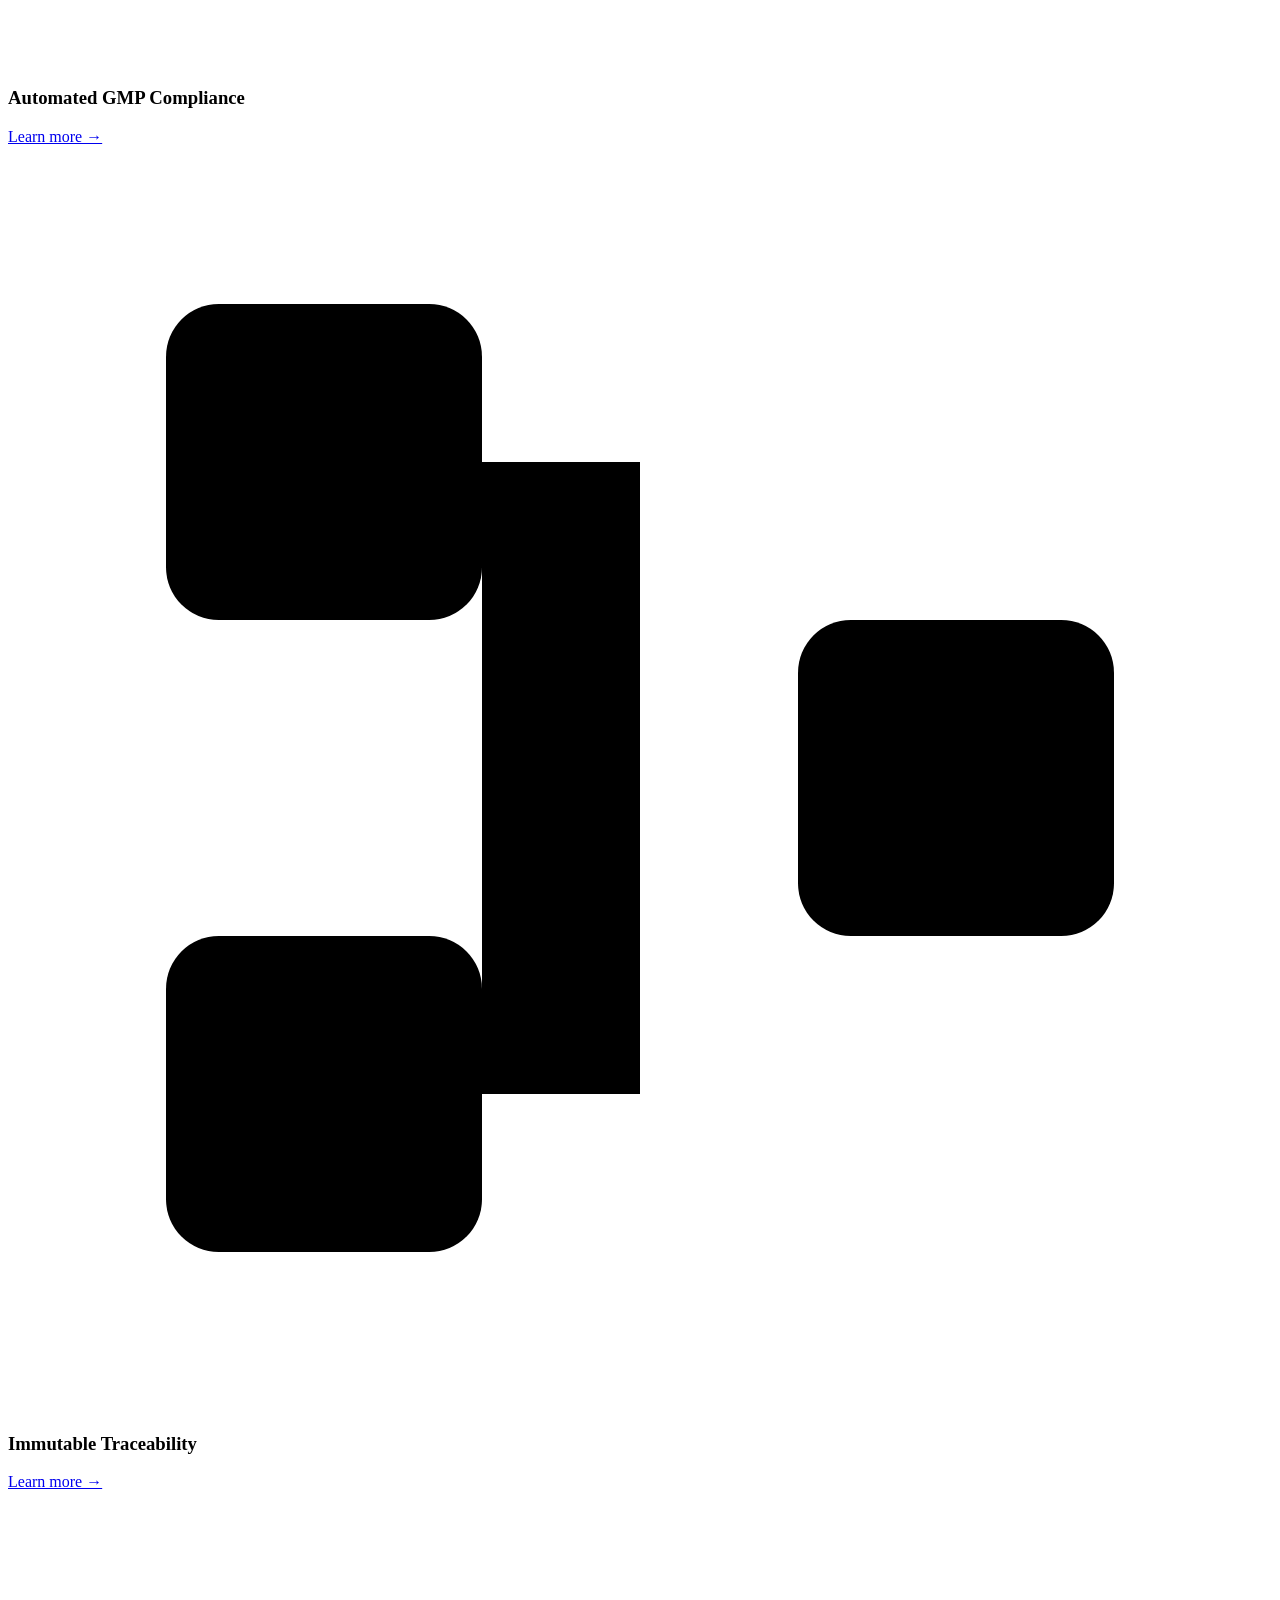
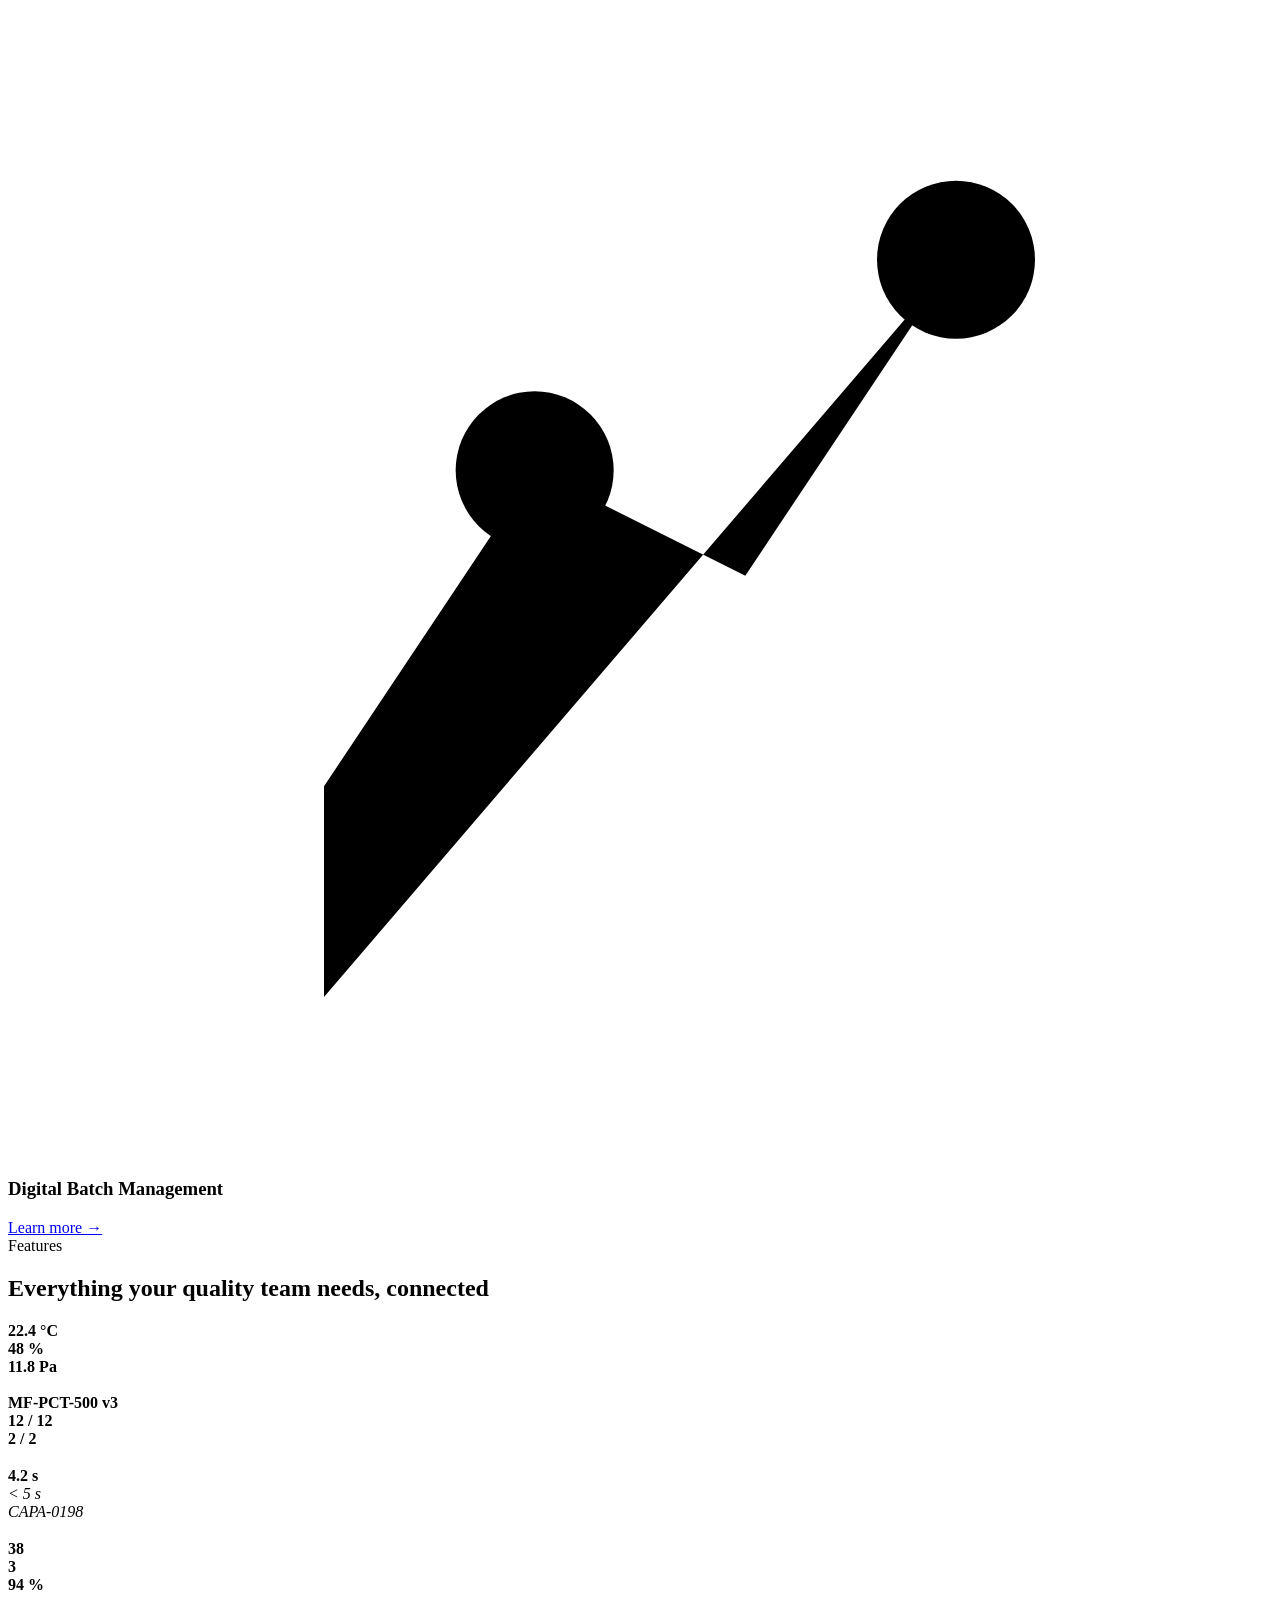
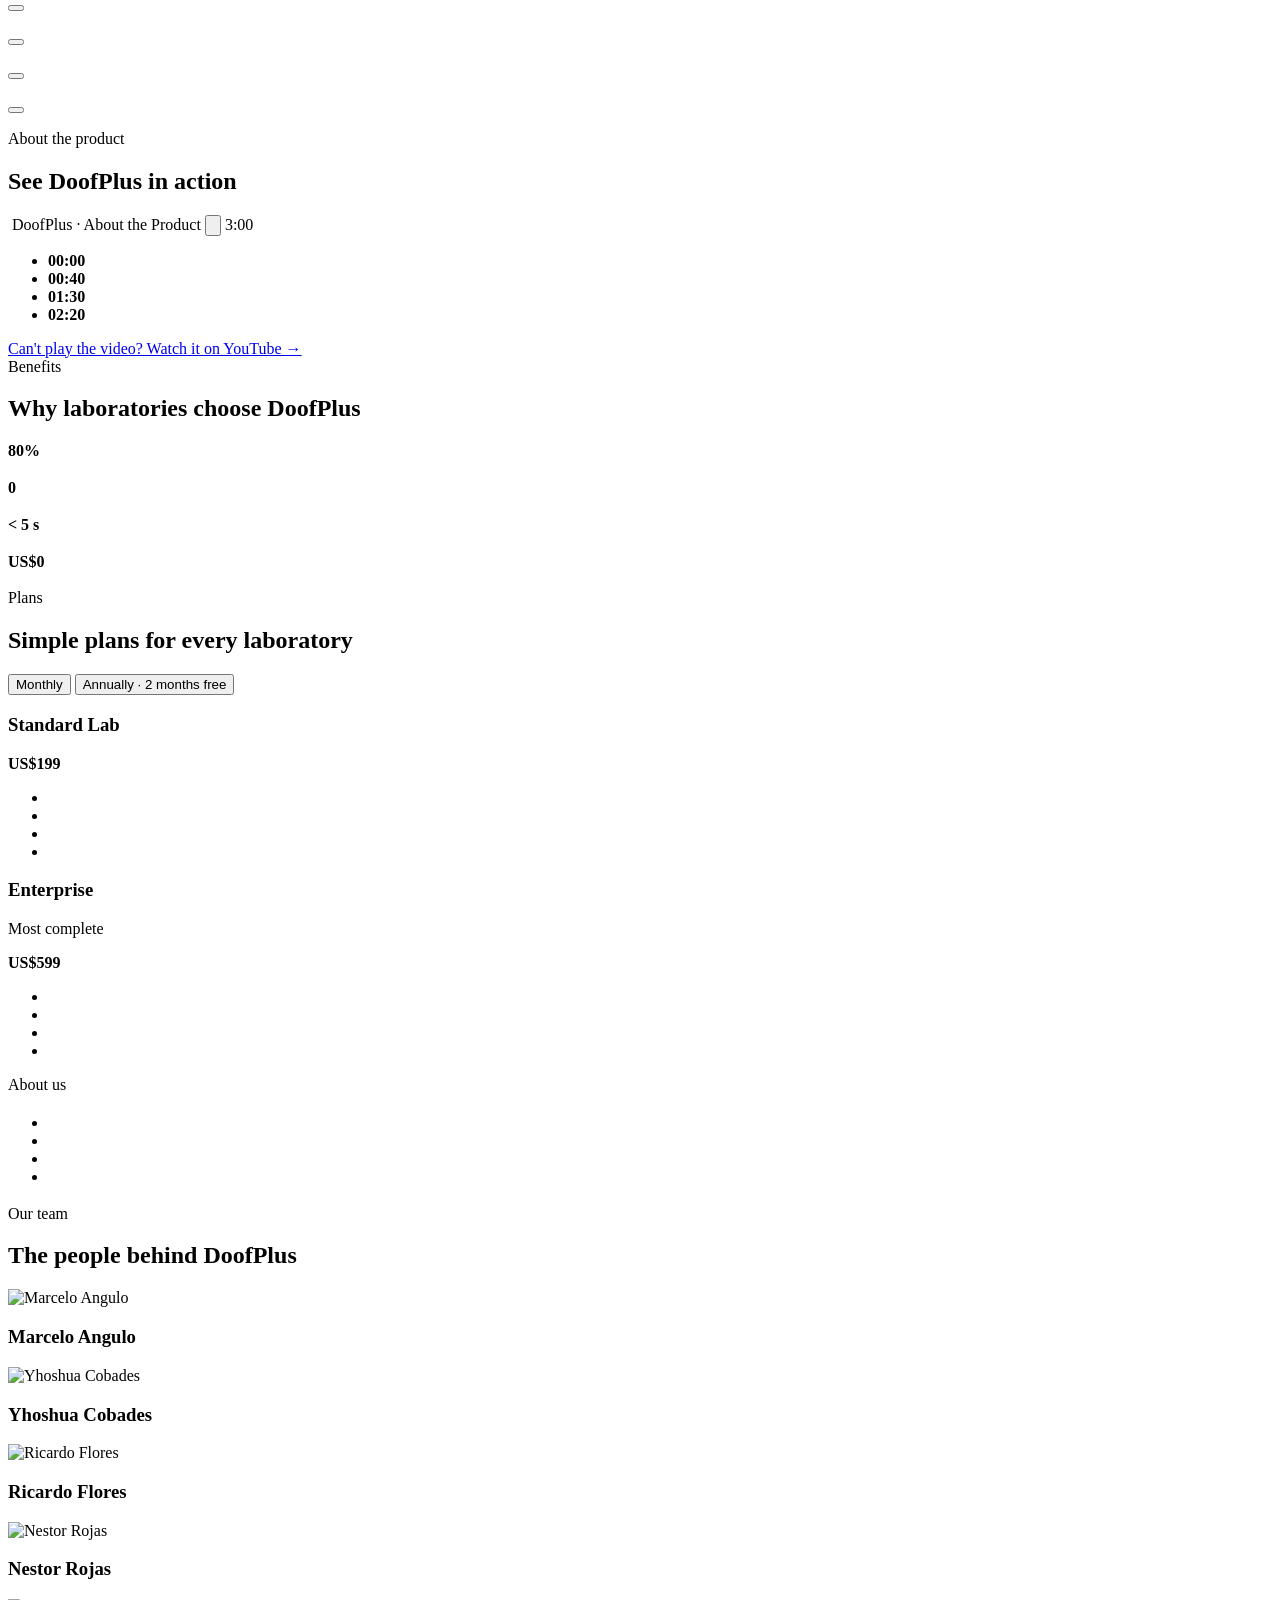
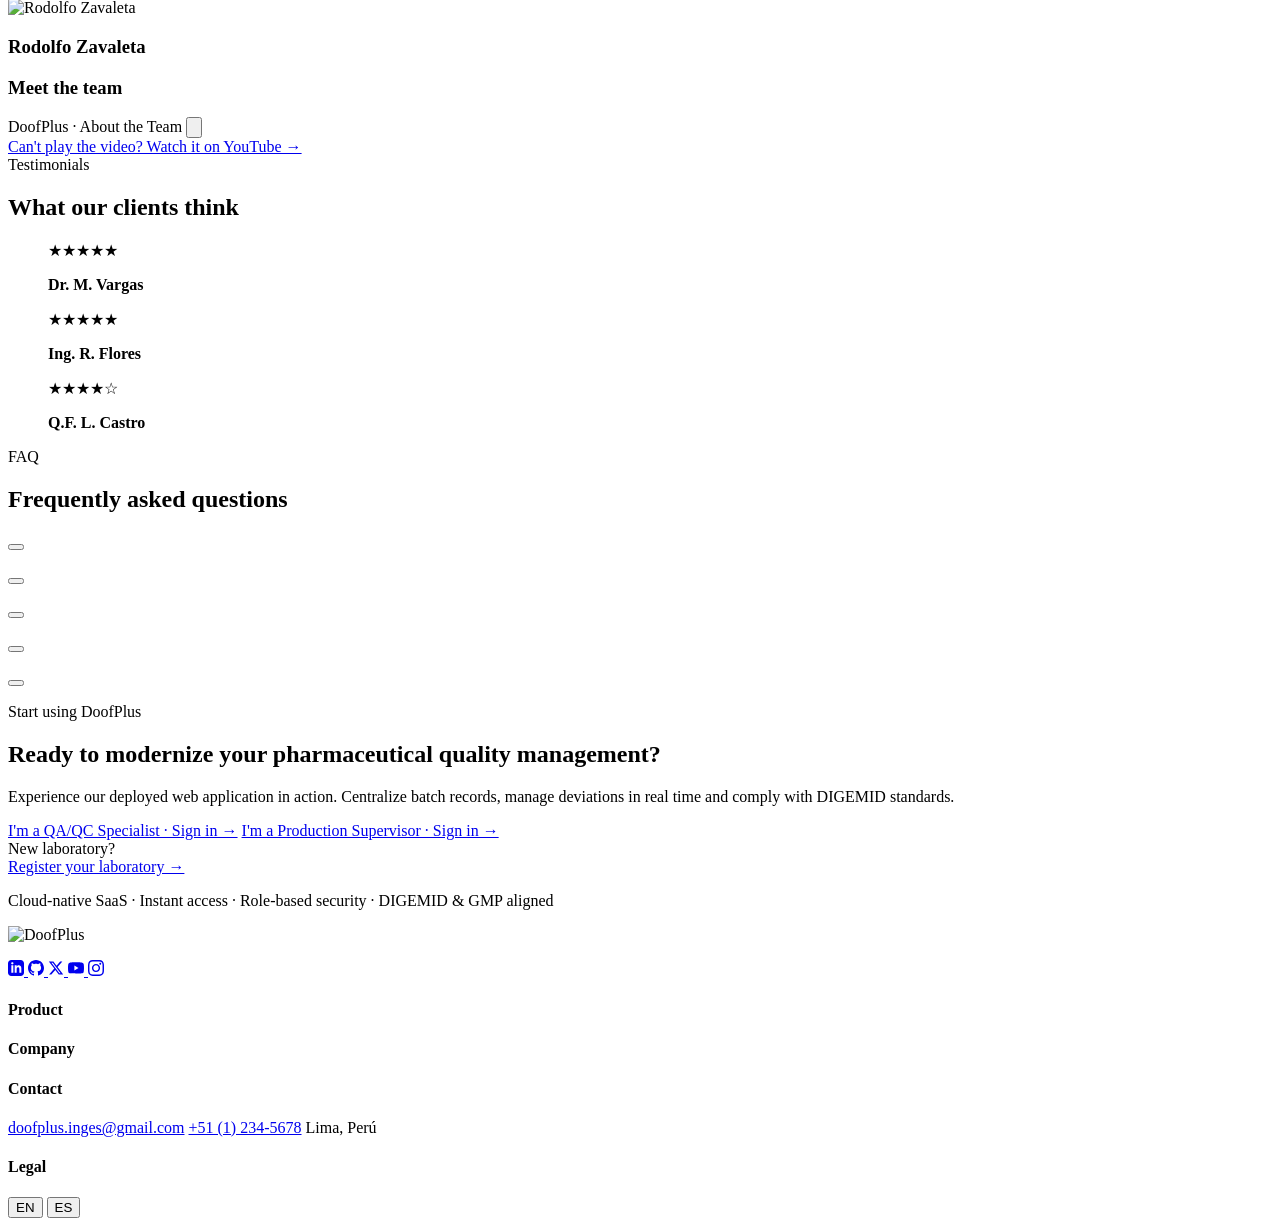
==== commit bf0c1542: "fix: point the links to the new organization" ====
--- a/public/index.html
+++ b/public/index.html
@@ -14,8 +14,51 @@
   <link rel="stylesheet" href="assets/styles/main.css">
 </head>
 <body>
-<div data-partial="header"></div>
-
+<a class="skip-link" href="#main" data-i18n="nav.skip">Skip to main content</a>
+<!-- Header: brand, section navigation, language switcher and segment access -->
+<header class="navbar">
+  <div class="container navbar-inner">
+    <a href="#home" class="brand"><img src="assets/images/doofplus-logo.png" alt="DoofPlus" class="brand-logo"></a>
+
+    <nav class="nav-links" aria-label="Main">
+      <a href="#home" class="active" data-i18n="nav.home">Home</a>
+      <a href="#features" data-i18n="nav.features">Features</a>
+      <a href="#benefits" data-i18n="nav.benefits">Benefits</a>
+      <a href="#plans" data-i18n="nav.plans">Plans</a>
+      <a href="#about" data-i18n="nav.about">About Us</a>
+    </nav>
+
+    <div class="nav-actions">
+      <div class="lang-switch" role="group" aria-label="Language">
+        <button class="lang-btn active" type="button" data-lang="en">EN</button>
+        <button class="lang-btn" type="button" data-lang="es">ES</button>
+      </div>
+      <a href="#" class="link-teal desktop-only" data-app-segment="signin" data-i18n="nav.sign_in">Sign in</a>
+      <a href="#cta" data-magnetic class="btn btn-primary desktop-only" data-i18n="nav.get_started">Get Started</a>
+      <button class="menu-toggle" type="button" aria-expanded="false" aria-controls="mobile-menu" data-i18n-aria="nav.menu">
+        <span></span><span></span><span></span>
+      </button>
+    </div>
+  </div>
+
+  <!-- Mobile menu (≤ 900px) -->
+  <div class="mobile-menu" id="mobile-menu" hidden>
+    <nav class="mobile-links" aria-label="Main">
+      <a href="#home" data-i18n="nav.home">Home</a>
+      <a href="#features" data-i18n="nav.features">Features</a>
+      <a href="#benefits" data-i18n="nav.benefits">Benefits</a>
+      <a href="#plans" data-i18n="nav.plans">Plans</a>
+      <a href="#about" data-i18n="nav.about">About Us</a>
+    </nav>
+    <a href="#" class="mobile-sign-in" data-app-segment="signin" data-i18n="nav.sign_in">Sign in</a>
+    <a href="#cta" class="btn btn-primary btn-block btn-lg" data-i18n="nav.get_started">Get Started</a>
+    <a href="#plans" class="btn btn-ghost-light btn-block btn-lg" data-i18n="hero.cta_plans">View plans</a>
+    <div class="lang-switch lang-switch-dark" role="group" aria-label="Language">
+      <button class="lang-btn" type="button" data-lang="en">EN</button>
+      <button class="lang-btn" type="button" data-lang="es">ES</button>
+    </div>
+  </div>
+</header>
 <main id="main">
   <!-- Hero: value proposition -->
   <section class="hero section-dark" id="home">
@@ -295,23 +338,23 @@
     <p class="section-subtitle" data-i18n="team.subtitle"></p>
     <div class="team-grid">
       <article class="team-card">
-        <div class="team-head"><img src="assets/images/team-member-marcelo.jpg" alt="Marcelo Angulo"><div><h3>Marcelo Angulo</h3><span data-i18n="team.role"></span></div></div>
+        <div class="team-head"><img src="assets/images/team/marcelo.jpg" alt="Marcelo Angulo"><div><h3>Marcelo Angulo</h3><span data-i18n="team.role"></span></div></div>
         <p data-i18n="team.marcelo"></p>
       </article>
       <article class="team-card">
-        <div class="team-head"><img src="assets/images/team-member-yhoshua.jpg" alt="Yhoshua Cobades"><div><h3>Yhoshua Cobades</h3><span data-i18n="team.role"></span></div></div>
+        <div class="team-head"><img src="assets/images/team/yhoshua.jpg" alt="Yhoshua Cobades"><div><h3>Yhoshua Cobades</h3><span data-i18n="team.role"></span></div></div>
         <p data-i18n="team.yhoshua"></p>
       </article>
       <article class="team-card">
-        <div class="team-head"><img src="assets/images/team-member-ricardo.jpg" alt="Ricardo Flores"><div><h3>Ricardo Flores</h3><span data-i18n="team.role"></span></div></div>
+        <div class="team-head"><img src="assets/images/team/ricardo.jpg" alt="Ricardo Flores"><div><h3>Ricardo Flores</h3><span data-i18n="team.role"></span></div></div>
         <p data-i18n="team.ricardo"></p>
       </article>
       <article class="team-card">
-        <div class="team-head"><img src="assets/images/team-member-nestor.jpg" alt="Nestor Rojas"><div><h3>Nestor Rojas</h3><span data-i18n="team.role"></span></div></div>
+        <div class="team-head"><img src="assets/images/team/nestor.jpg" alt="Nestor Rojas"><div><h3>Nestor Rojas</h3><span data-i18n="team.role"></span></div></div>
         <p data-i18n="team.nestor"></p>
       </article>
       <article class="team-card">
-        <div class="team-head"><img src="assets/images/team-member-rodolfo.jpg" alt="Rodolfo Zavaleta"><div><h3>Rodolfo Zavaleta</h3><span data-i18n="team.role"></span></div></div>
+        <div class="team-head"><img src="assets/images/team/rodolfo.jpg" alt="Rodolfo Zavaleta"><div><h3>Rodolfo Zavaleta</h3><span data-i18n="team.role"></span></div></div>
         <p data-i18n="team.rodolfo"></p>
       </article>
     </div>
@@ -409,7 +452,66 @@
 </section>
 </main>
 
-<div data-partial="footer"></div>
+<!-- Footer -->
+<footer class="footer">
+  <div class="container">
+    <div class="footer-grid">
+      <div>
+        <img src="assets/images/doofplus-logo.png" alt="DoofPlus" class="brand-logo footer-logo">
+        <p data-i18n="footer.tagline"></p>
+        <div class="footer-social" aria-label="Social media">
+          <a href="https://www.linkedin.com/company/doofplus" target="_blank" rel="noopener noreferrer" class="footer-social-link" data-i18n-aria="social.linkedin">
+            <svg viewBox="0 0 24 24" width="16" height="16" fill="currentColor" aria-hidden="true"><path d="M19 0h-14c-2.761 0-5 2.239-5 5v14c0 2.761 2.239 5 5 5h14c2.762 0 5-2.239 5-5v-14c0-2.761-2.238-5-5-5zm-11 19h-3v-11h3v11zm-1.5-12.268c-.966 0-1.75-.79-1.75-1.764s.784-1.764 1.75-1.764 1.75.79 1.75 1.764-.783 1.764-1.75 1.764zm13.5 12.268h-3v-5.604c0-3.368-4-3.113-4 0v5.604h-3v-11h3v1.765c1.396-2.586 7-2.777 7 2.476v6.759z"/></svg>
+          </a>
+          <a href="https://github.com/IngesCompany" target="_blank" rel="noopener noreferrer" class="footer-social-link" data-i18n-aria="social.github">
+            <svg viewBox="0 0 24 24" width="16" height="16" fill="currentColor" aria-hidden="true"><path d="M12 0c-6.626 0-12 5.373-12 12 0 5.302 3.438 9.8 8.207 11.387.599.111.793-.261.793-.577v-2.234c-3.338.726-4.033-1.416-4.033-1.416-.546-1.387-1.333-1.756-1.333-1.756-1.089-.745.083-.729.083-.729 1.205.084 1.839 1.237 1.839 1.237 1.07 1.834 2.807 1.304 3.492.997.107-.775.418-1.305.762-1.604-2.665-.305-5.467-1.334-5.467-5.931 0-1.311.469-2.381 1.236-3.221-.124-.303-.535-1.524.117-3.176 0 0 1.008-.322 3.301 1.23.957-.266 1.983-.399 3.003-.404 1.02.005 2.047.138 3.006.404 2.291-1.552 3.297-1.23 3.297-1.23.653 1.653.242 2.874.118 3.176.77.84 1.235 1.911 1.235 3.221 0 4.609-2.807 5.624-5.479 5.921.43.372.823 1.102.823 2.222v3.293c0 .319.192.694.801.576 4.765-1.589 8.199-6.086 8.199-11.386 0-6.627-5.373-12-12-12z"/></svg>
+          </a>
+          <a href="https://x.com/doofplus" target="_blank" rel="noopener noreferrer" class="footer-social-link" data-i18n-aria="social.twitter">
+            <svg viewBox="0 0 24 24" width="16" height="16" fill="currentColor" aria-hidden="true"><path d="M18.244 2.25h3.308l-7.227 8.26 8.502 11.24H16.17l-5.214-6.817L4.99 21.75H1.68l7.73-8.835L1.254 2.25H8.08l4.713 6.231zm-1.161 17.52h1.833L7.084 4.126H5.117z"/></svg>
+          </a>
+          <a href="https://www.youtube.com/@doofplus" target="_blank" rel="noopener noreferrer" class="footer-social-link" data-i18n-aria="social.youtube">
+            <svg viewBox="0 0 24 24" width="16" height="16" fill="currentColor" aria-hidden="true"><path d="M23.498 6.186a3.016 3.016 0 0 0-2.122-2.136C19.505 3.545 12 3.545 12 3.545s-7.505 0-9.377.505A3.017 3.017 0 0 0 .502 6.186C0 8.07 0 12 0 12s0 3.93.502 5.814a3.016 3.016 0 0 0 2.122 2.136c1.871.505 9.376.505 9.376.505s7.505 0 9.377-.505a3.015 3.015 0 0 0 2.122-2.136C24 15.93 24 12 24 12s0-3.93-.502-5.814zM9.545 15.568V8.432L15.818 12l-6.273 3.568z"/></svg>
+          </a>
+          <a href="https://www.instagram.com/doofplus" target="_blank" rel="noopener noreferrer" class="footer-social-link" data-i18n-aria="social.instagram">
+            <svg viewBox="0 0 24 24" width="16" height="16" fill="currentColor" aria-hidden="true"><path d="M12 2.163c3.204 0 3.584.012 4.85.07 3.252.148 4.771 1.691 4.919 4.919.058 1.265.069 1.645.069 4.849 0 3.205-.012 3.584-.069 4.849-.149 3.225-1.664 4.771-4.919 4.919-1.266.058-1.644.07-4.85.07-3.204 0-3.584-.012-4.849-.07-3.26-.149-4.771-1.699-4.919-4.92-.058-1.265-.07-1.644-.07-4.849 0-3.204.013-3.583.07-4.849.149-3.227 1.664-4.771 4.919-4.919 1.266-.057 1.645-.069 4.849-.069zm0-2.163c-3.259 0-3.667.014-4.947.072-4.358.2-6.78 2.618-6.98 6.98-.059 1.281-.073 1.689-.073 4.948 0 3.259.014 3.668.072 4.948.2 4.358 2.618 6.78 6.98 6.98 1.281.058 1.689.072 4.948.072 3.259 0 3.668-.014 4.948-.072 4.354-.2 6.782-2.618 6.979-6.98.059-1.28.073-1.689.073-4.948 0-3.259-.014-3.667-.072-4.947-.196-4.354-2.617-6.78-6.979-6.98-1.281-.059-1.69-.073-4.949-.073zm0 5.838c-3.403 0-6.162 2.759-6.162 6.162s2.759 6.163 6.162 6.163 6.162-2.759 6.162-6.163c0-3.403-2.759-6.162-6.162-6.162zm0 10.162c-2.209 0-4-1.79-4-4 0-2.209 1.791-4 4-4s4 1.791 4 4c0 2.21-1.791 4-4 4zm6.406-11.845c-.796 0-1.441.645-1.441 1.44s.645 1.44 1.441 1.44c.795 0 1.439-.645 1.439-1.44s-.644-1.44-1.439-1.44z"/></svg>
+          </a>
+        </div>
+      </div>
+      <div>
+        <h4 data-i18n="footer.product">Product</h4>
+        <a href="#features" data-i18n="footer.features"></a>
+        <a href="#plans" data-i18n="footer.pricing"></a>
+        <a href="#product" data-i18n="footer.how"></a>
+      </div>
+      <div>
+        <h4 data-i18n="footer.company">Company</h4>
+        <a href="#about" data-i18n="footer.about"></a>
+        <a href="#team" data-i18n="footer.team"></a>
+        <a href="#faq" data-i18n="footer.faq"></a>
+      </div>
+      <div>
+        <h4 data-i18n="footer.contact">Contact</h4>
+        <a href="mailto:doofplus.inges@gmail.com">doofplus.inges@gmail.com</a>
+        <a href="tel:+5112345678">+51 (1) 234-5678</a>
+        <span data-i18n="footer.location">Lima, Perú</span>
+      </div>
+      <div>
+        <h4 data-i18n="footer.legal">Legal</h4>
+        <a href="terms.html" class="underline" data-i18n="footer.terms"></a>
+        <a href="privacy.html" class="underline" data-i18n="footer.privacy"></a>
+      </div>
+    </div>
+    <div class="footer-bottom">
+      <p data-i18n="footer.copyright"></p>
+      <div class="footer-actions">
+        <div class="lang-switch lang-switch-dark" role="group" aria-label="Language">
+          <button class="lang-btn active" type="button" data-lang="en">EN</button>
+          <button class="lang-btn" type="button" data-lang="es">ES</button>
+        </div>
+      </div>
+    </div>
+  </div>
+</footer>
 
 <script type="module" src="assets/scripts/main.js"></script>
 </body>
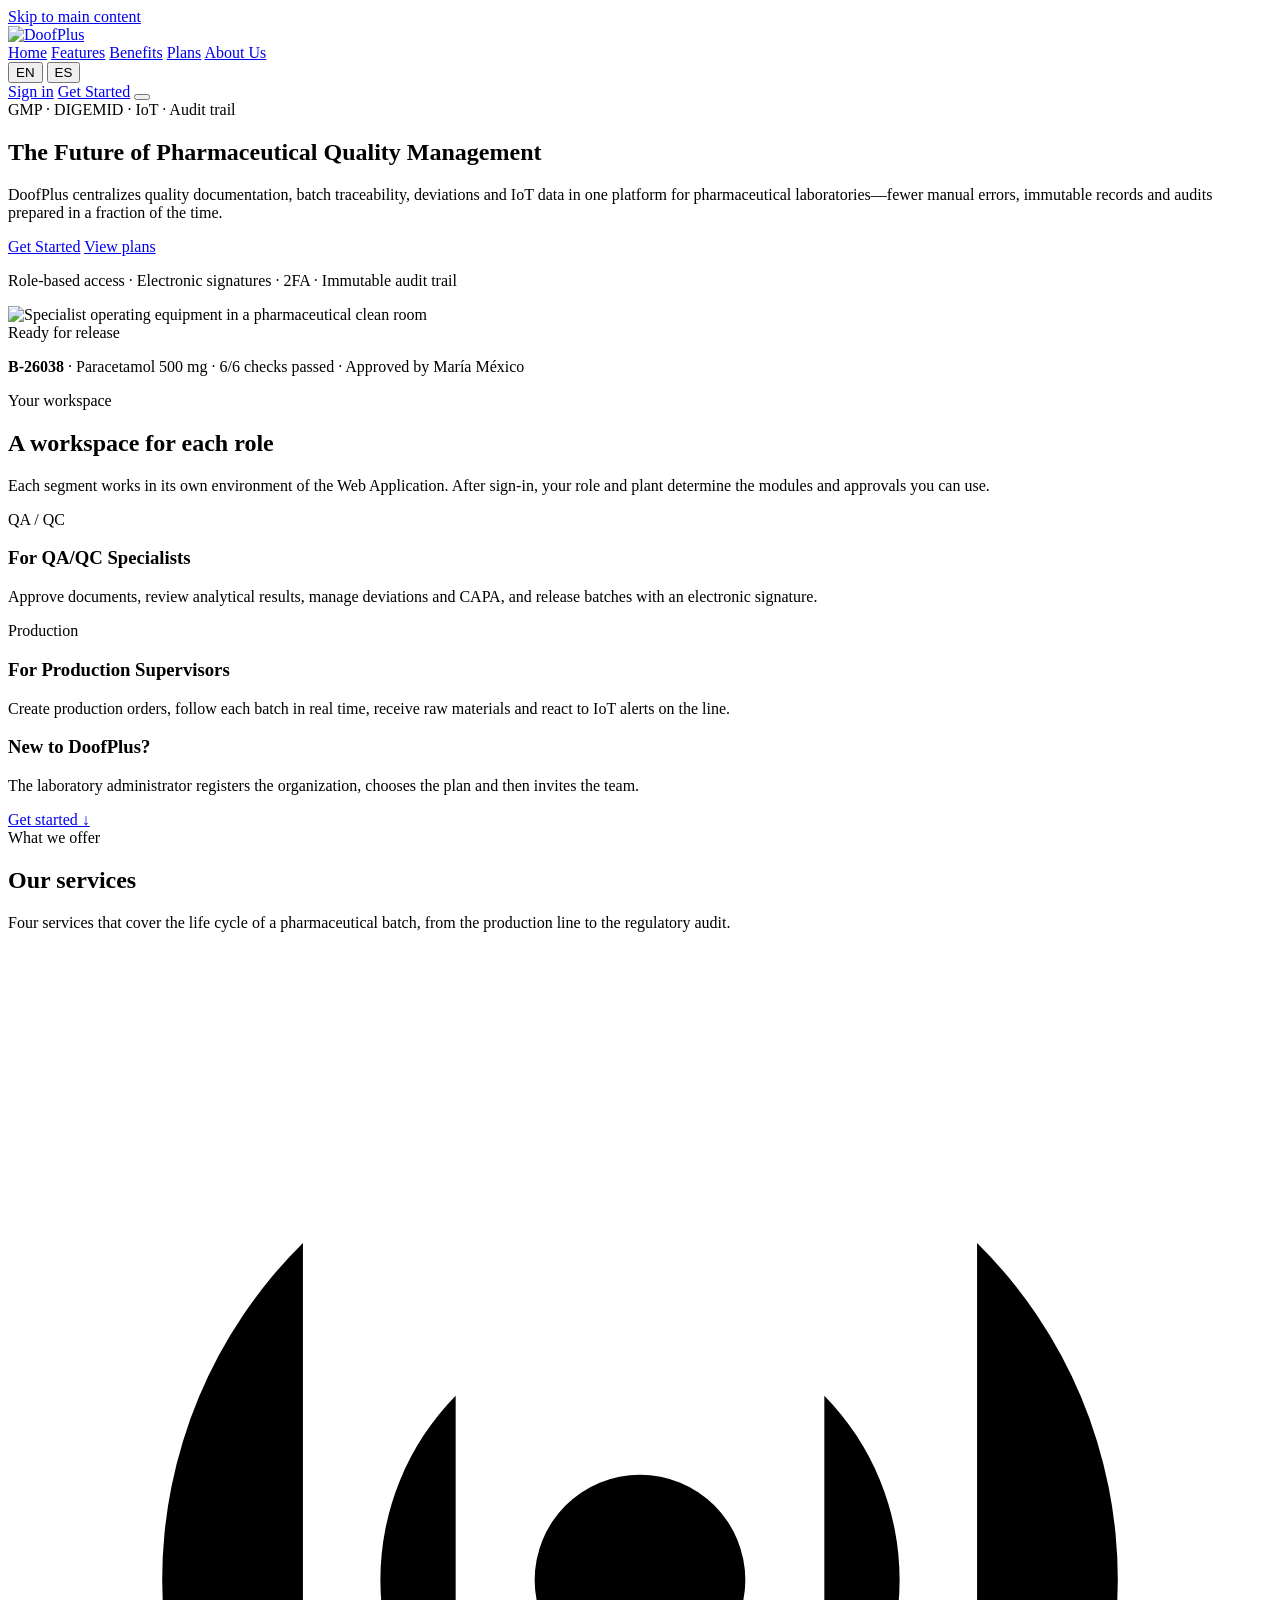
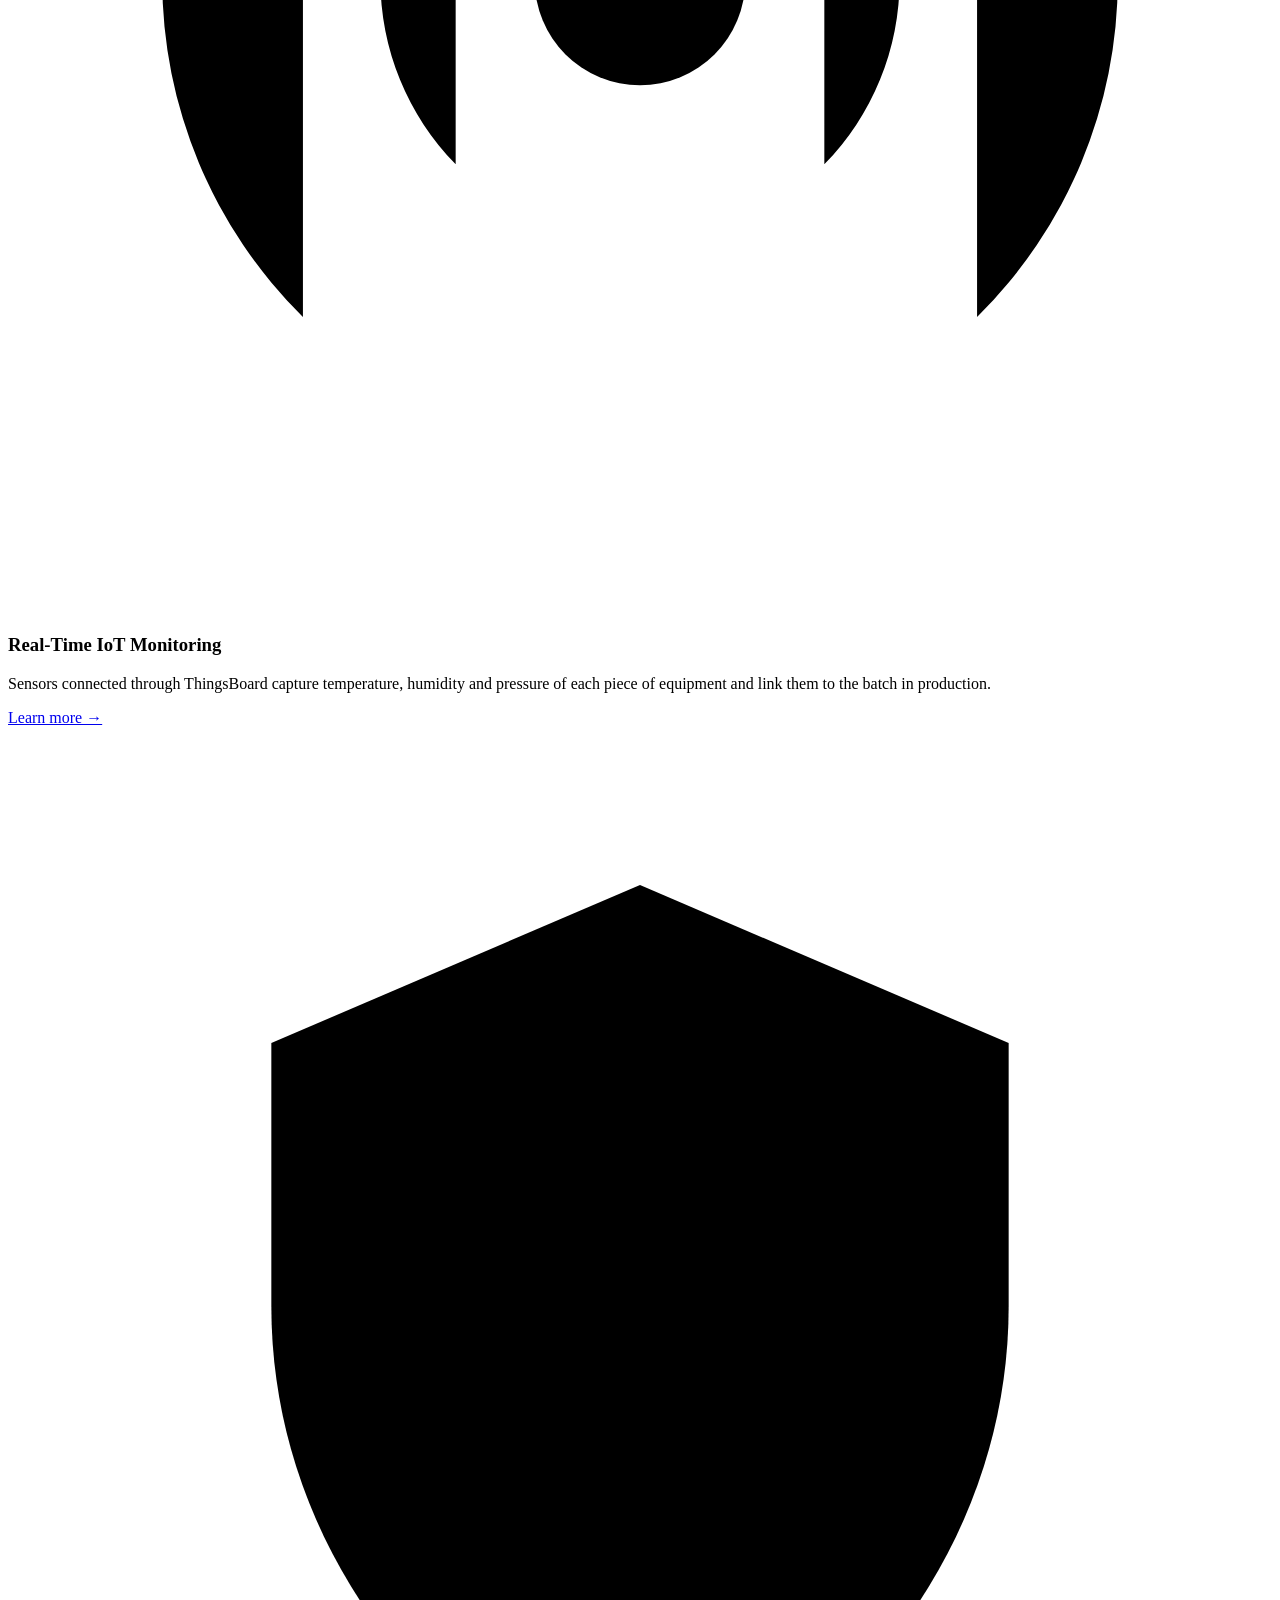
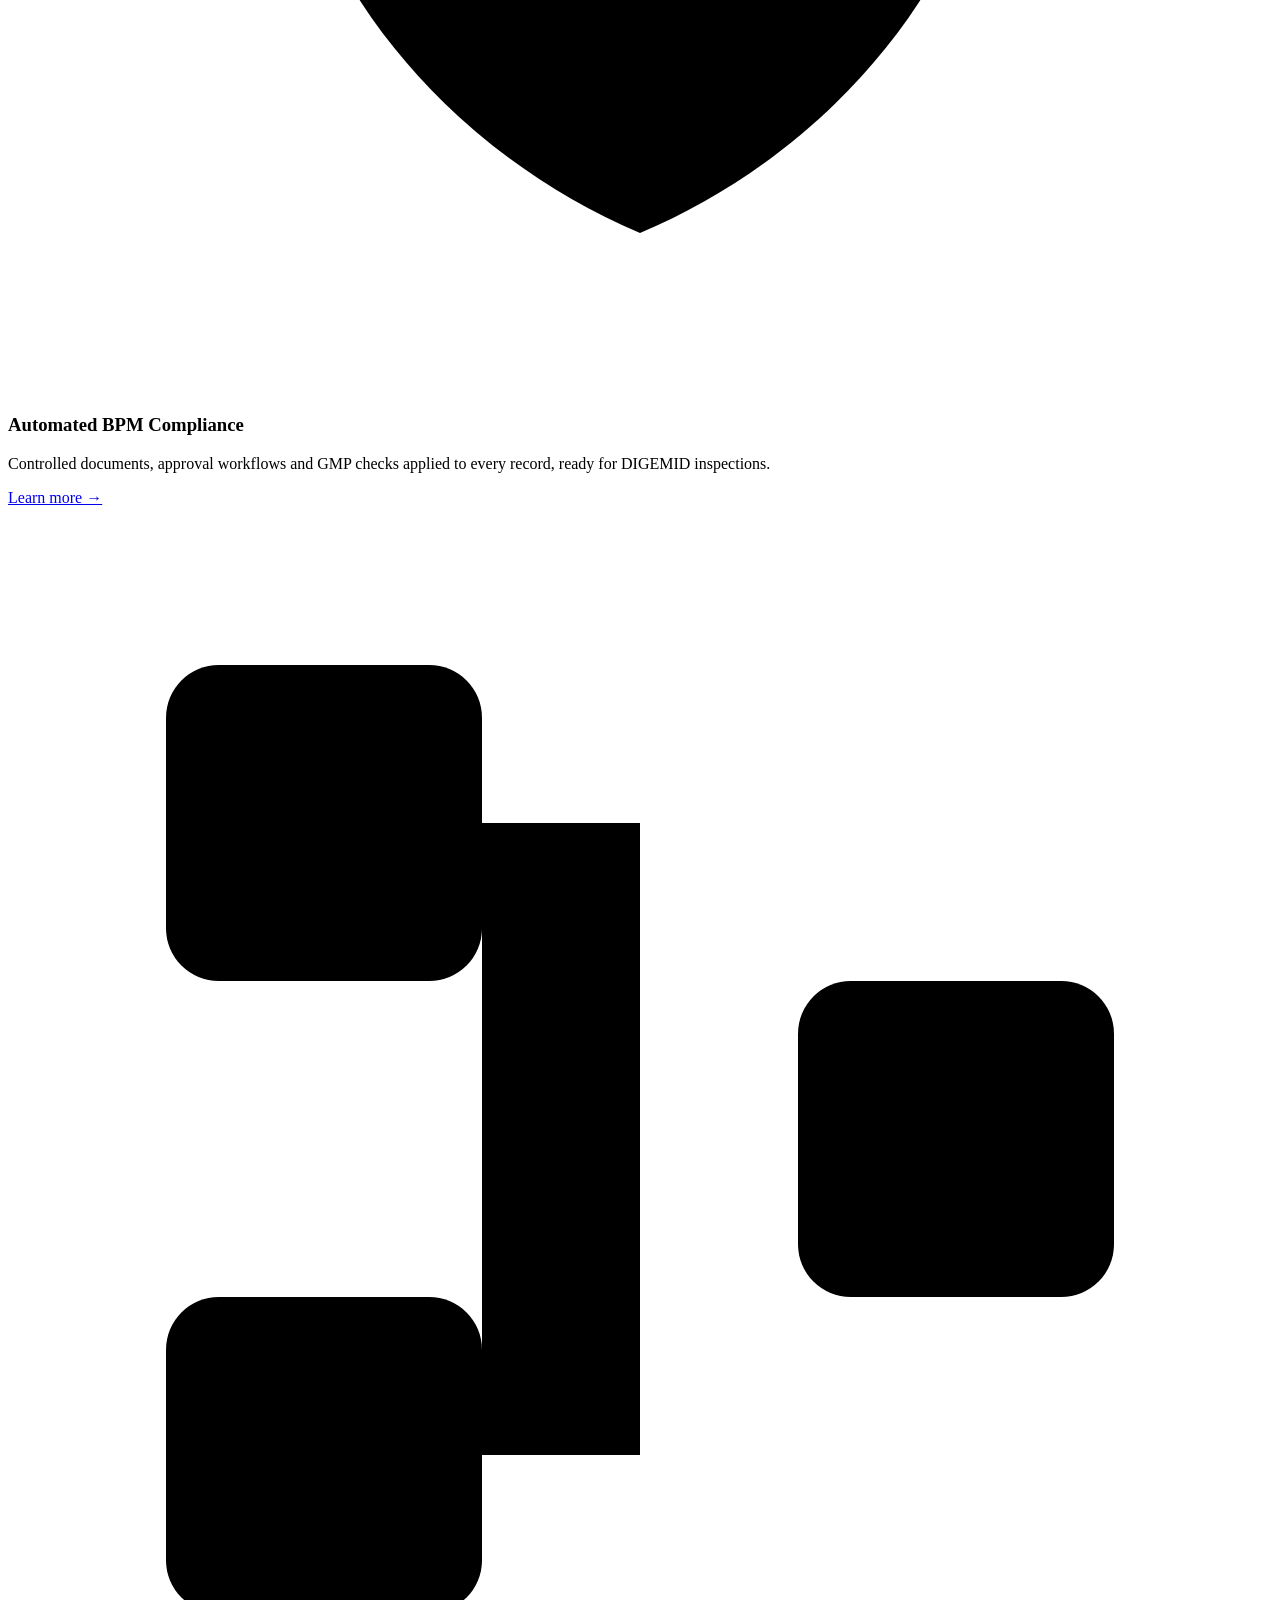
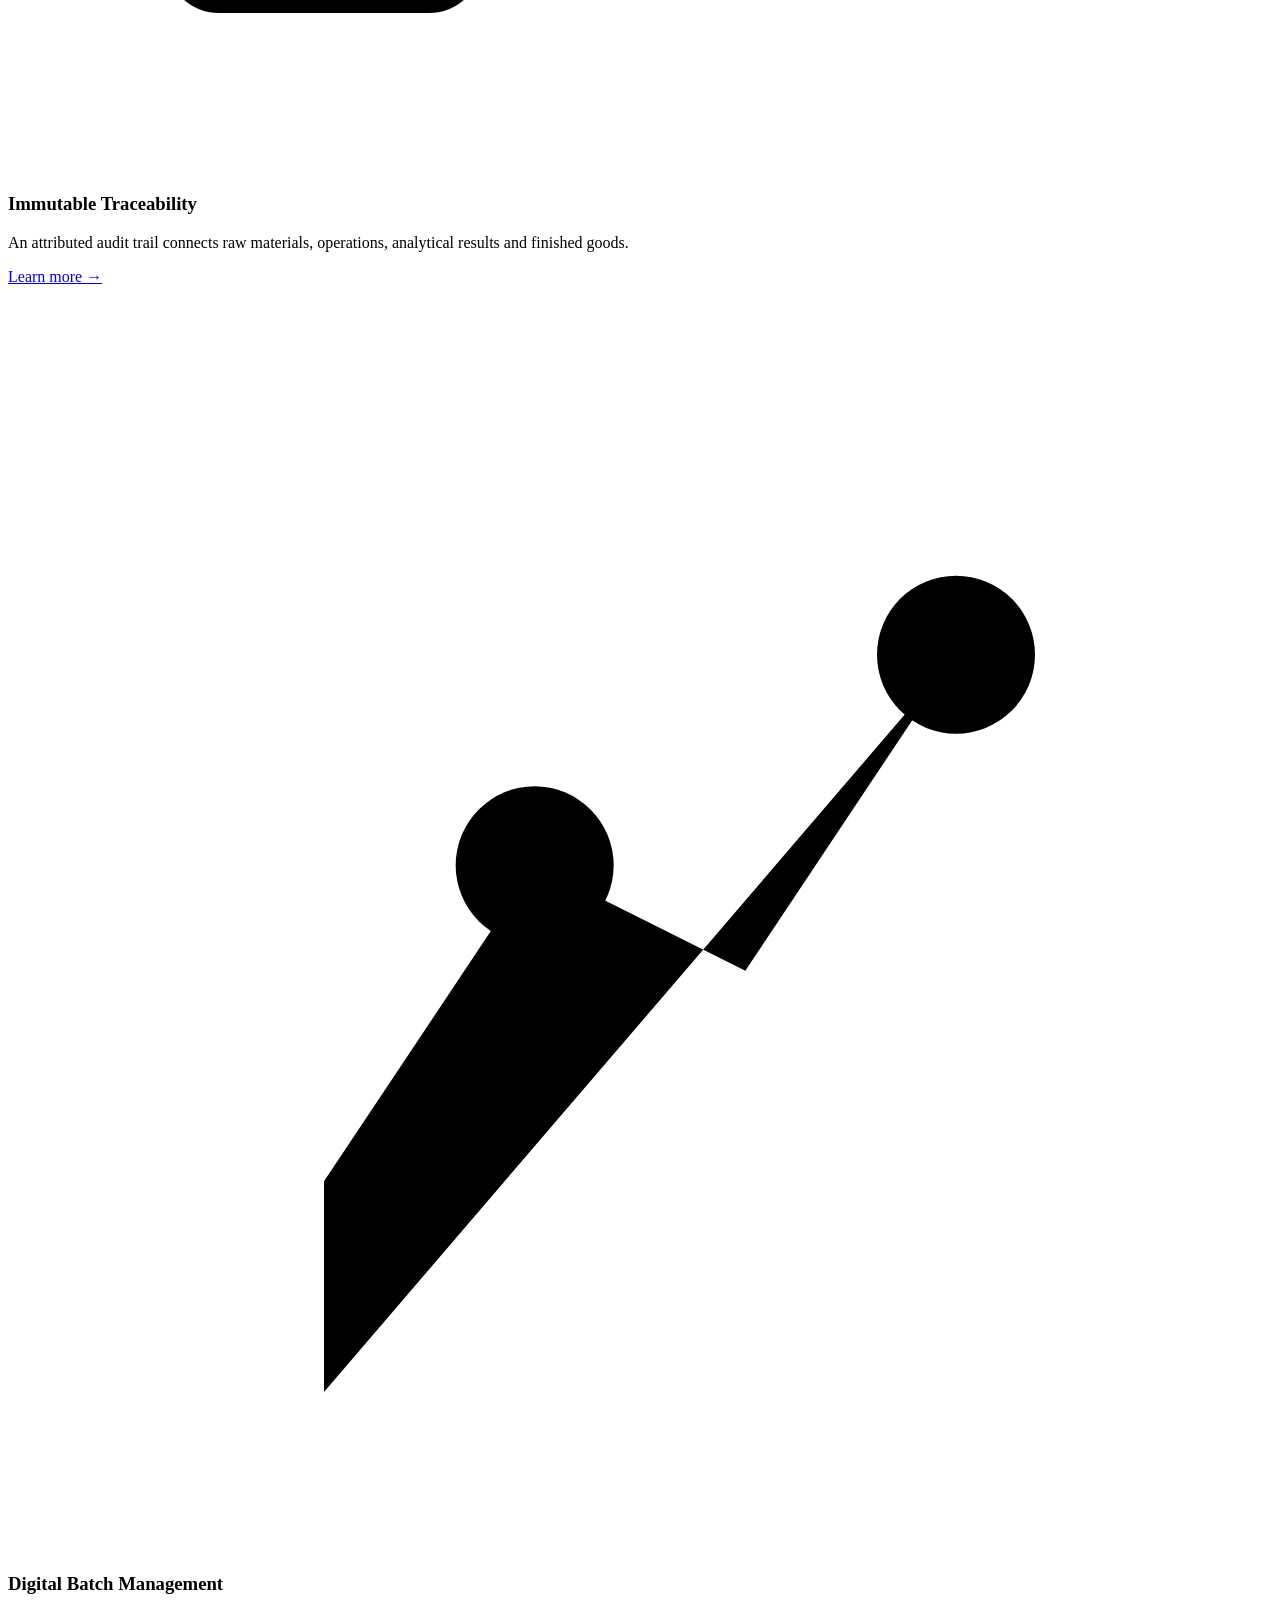
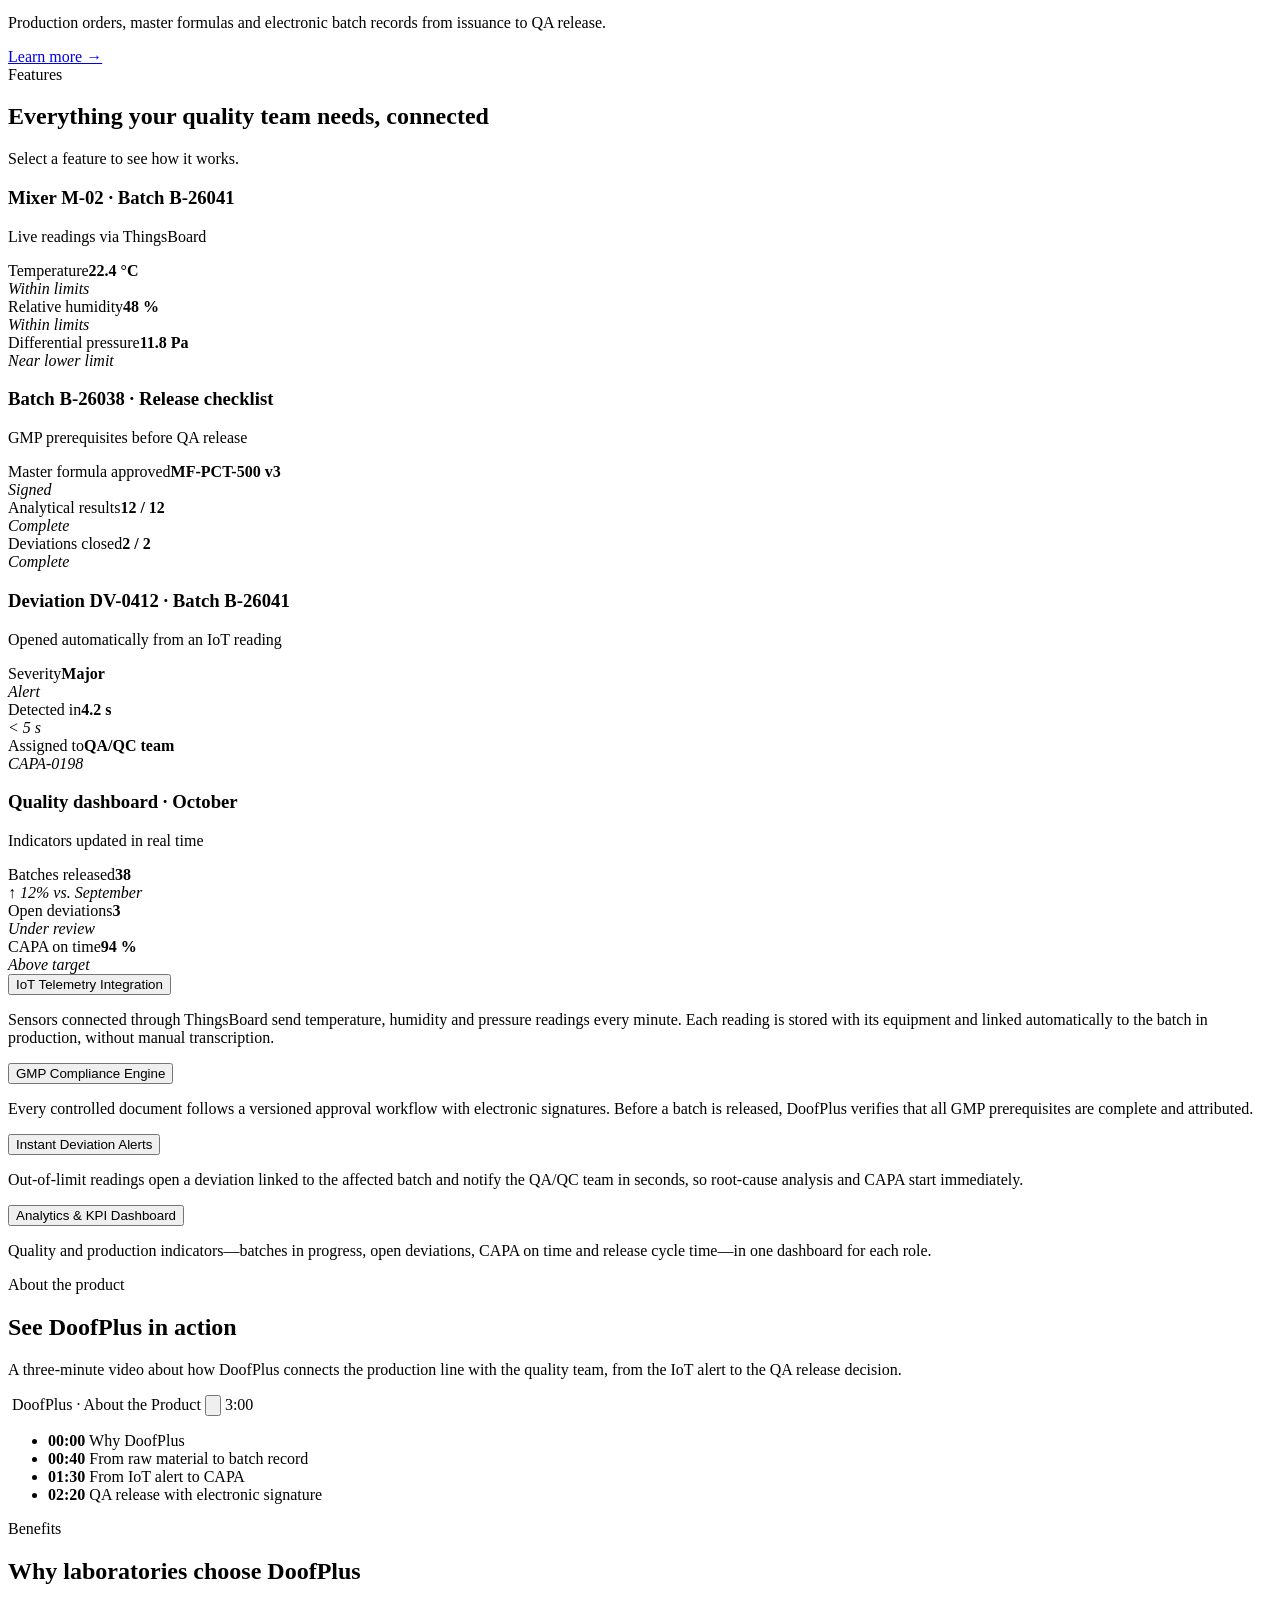
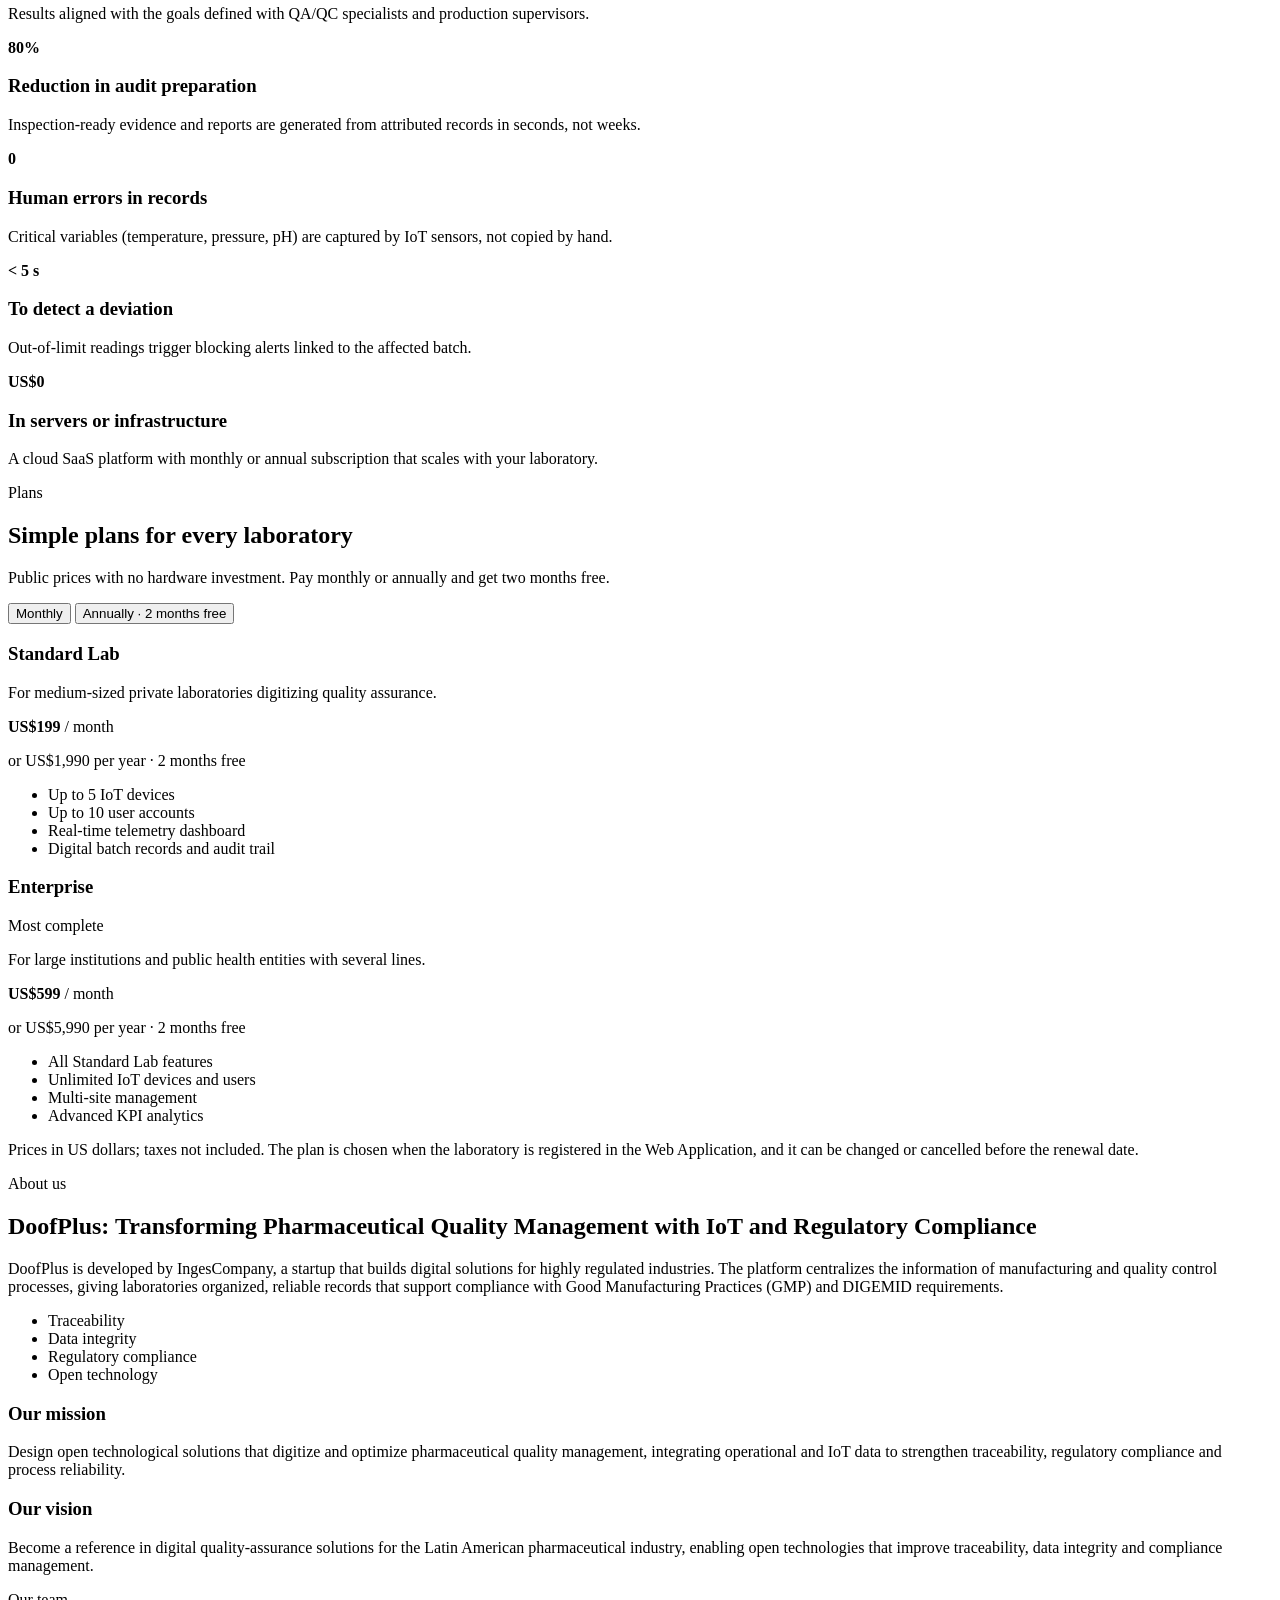
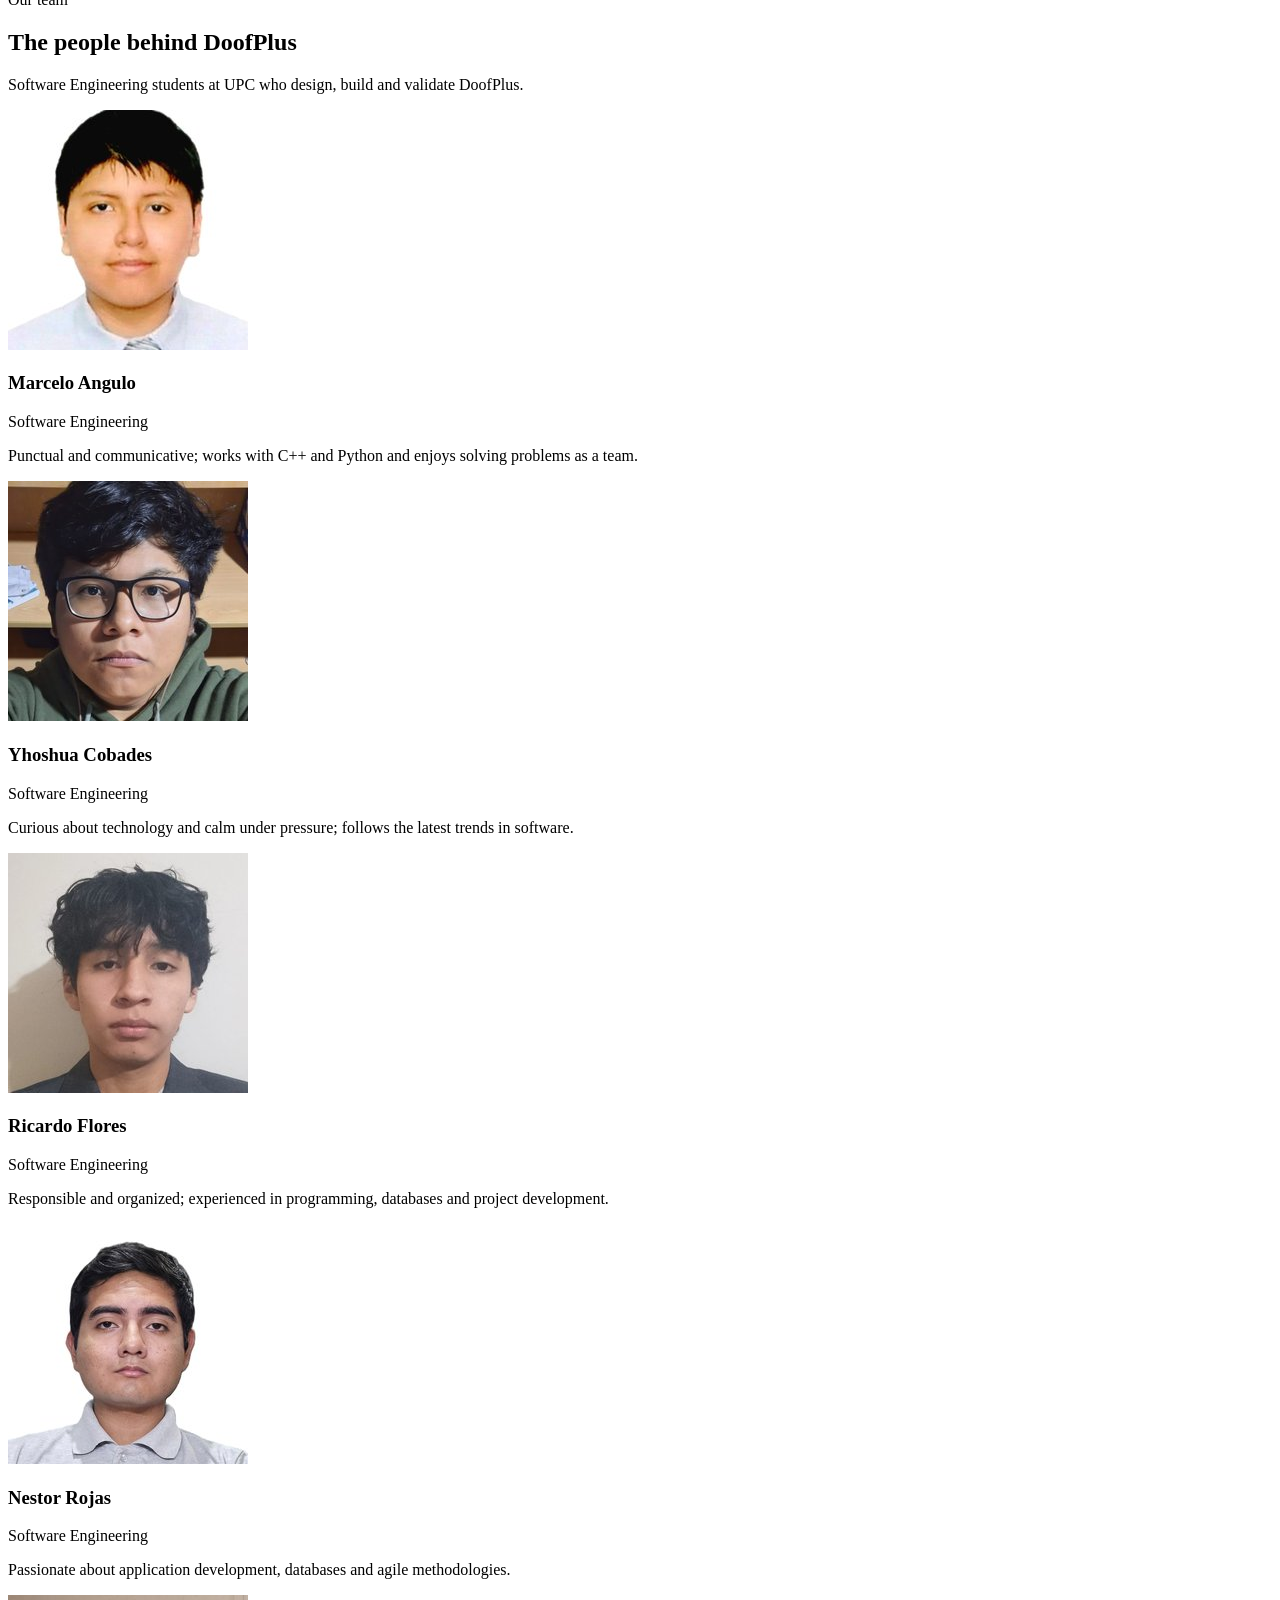
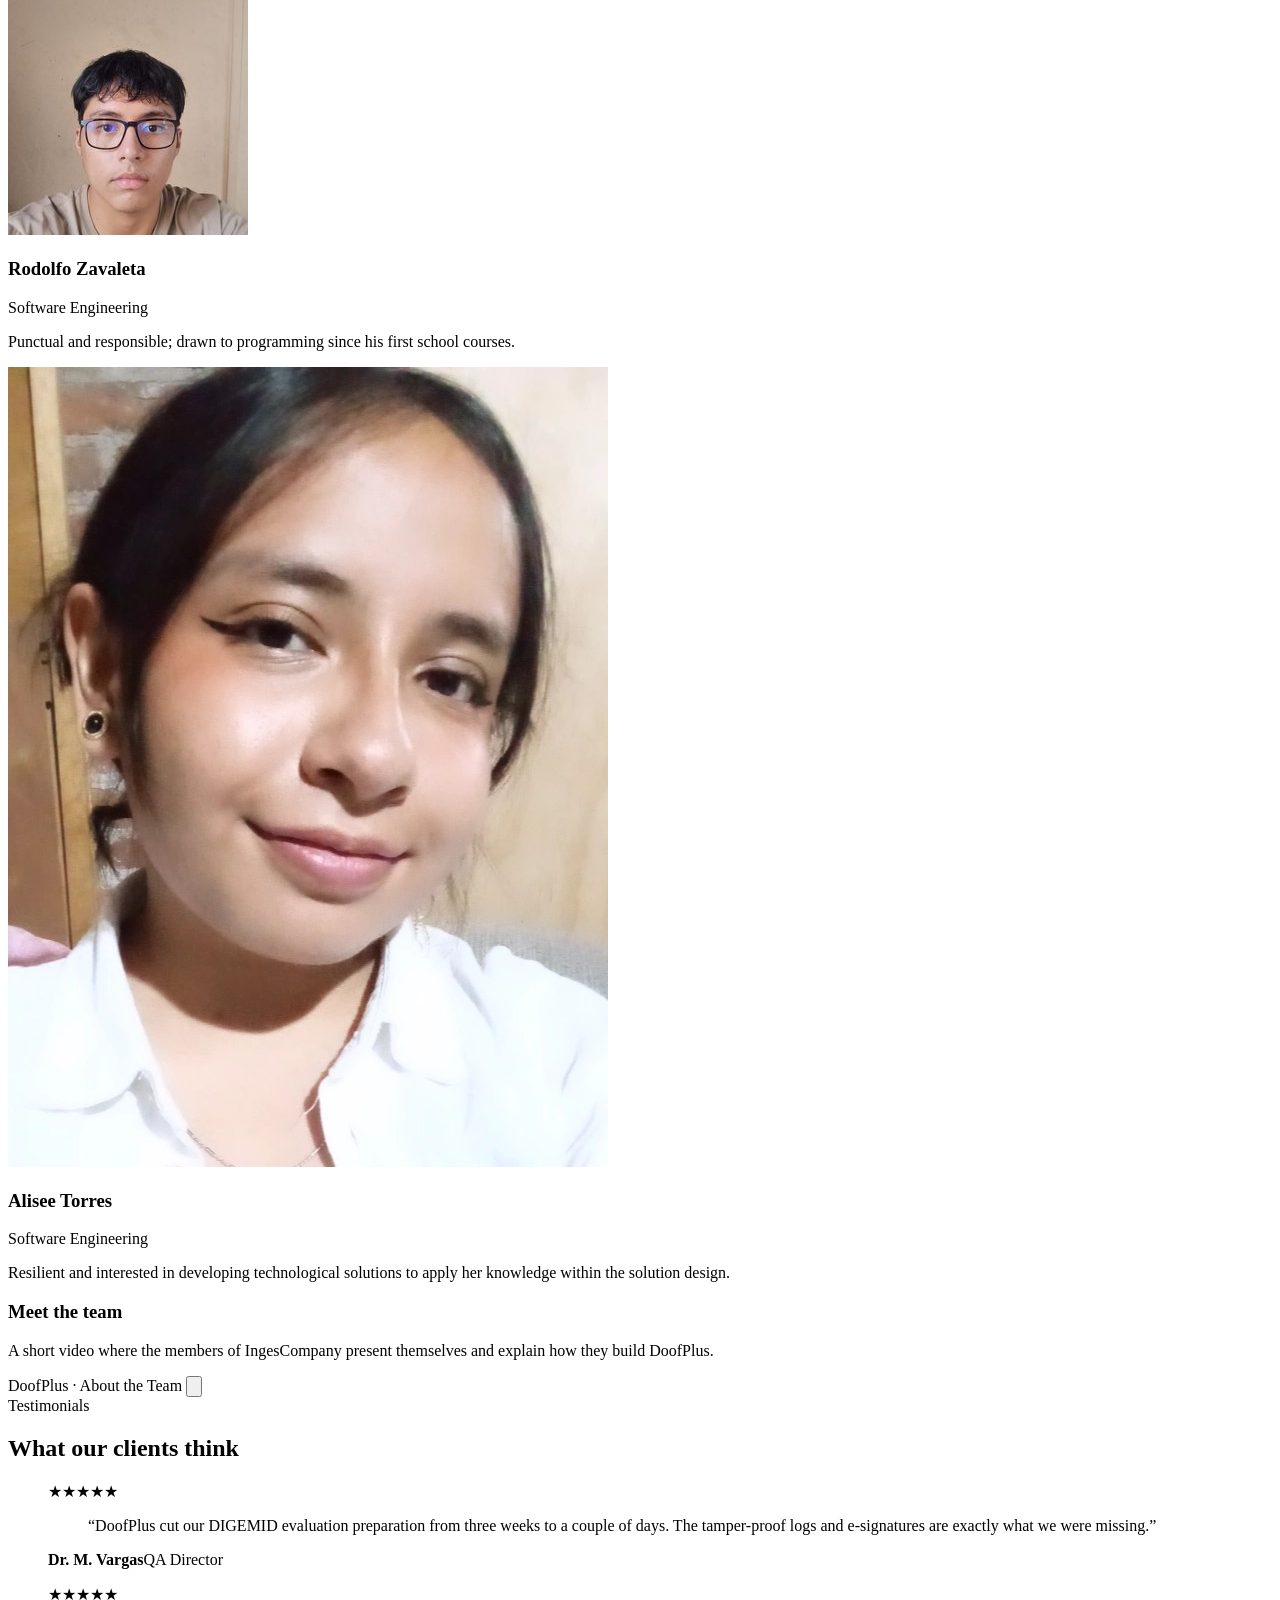
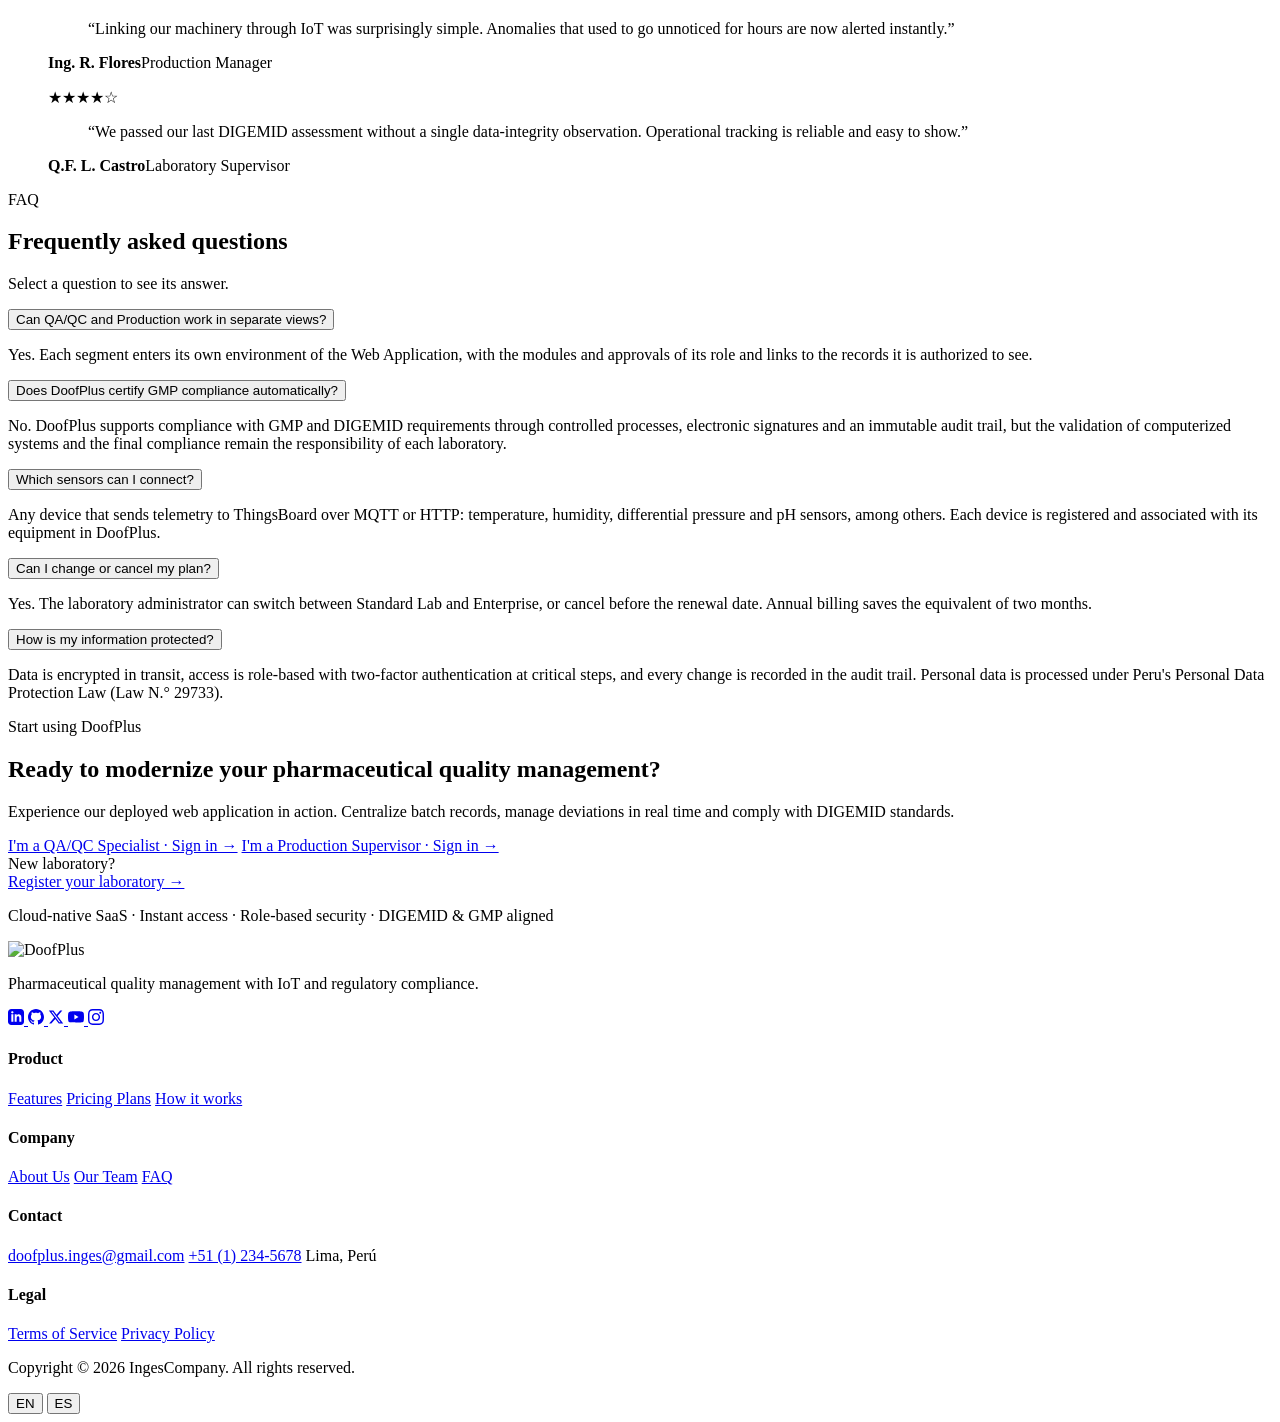
==== commit 19ac275d: "feat(team): add Alisee Torres member to the team section and update role descriptions for consistenc" ====
--- a/public/index.html
+++ b/public/index.html
@@ -14,51 +14,8 @@
   <link rel="stylesheet" href="assets/styles/main.css">
 </head>
 <body>
-<a class="skip-link" href="#main" data-i18n="nav.skip">Skip to main content</a>
-<!-- Header: brand, section navigation, language switcher and segment access -->
-<header class="navbar">
-  <div class="container navbar-inner">
-    <a href="#home" class="brand"><img src="assets/images/doofplus-logo.png" alt="DoofPlus" class="brand-logo"></a>
-
-    <nav class="nav-links" aria-label="Main">
-      <a href="#home" class="active" data-i18n="nav.home">Home</a>
-      <a href="#features" data-i18n="nav.features">Features</a>
-      <a href="#benefits" data-i18n="nav.benefits">Benefits</a>
-      <a href="#plans" data-i18n="nav.plans">Plans</a>
-      <a href="#about" data-i18n="nav.about">About Us</a>
-    </nav>
-
-    <div class="nav-actions">
-      <div class="lang-switch" role="group" aria-label="Language">
-        <button class="lang-btn active" type="button" data-lang="en">EN</button>
-        <button class="lang-btn" type="button" data-lang="es">ES</button>
-      </div>
-      <a href="#" class="link-teal desktop-only" data-app-segment="signin" data-i18n="nav.sign_in">Sign in</a>
-      <a href="#cta" data-magnetic class="btn btn-primary desktop-only" data-i18n="nav.get_started">Get Started</a>
-      <button class="menu-toggle" type="button" aria-expanded="false" aria-controls="mobile-menu" data-i18n-aria="nav.menu">
-        <span></span><span></span><span></span>
-      </button>
-    </div>
-  </div>
-
-  <!-- Mobile menu (≤ 900px) -->
-  <div class="mobile-menu" id="mobile-menu" hidden>
-    <nav class="mobile-links" aria-label="Main">
-      <a href="#home" data-i18n="nav.home">Home</a>
-      <a href="#features" data-i18n="nav.features">Features</a>
-      <a href="#benefits" data-i18n="nav.benefits">Benefits</a>
-      <a href="#plans" data-i18n="nav.plans">Plans</a>
-      <a href="#about" data-i18n="nav.about">About Us</a>
-    </nav>
-    <a href="#" class="mobile-sign-in" data-app-segment="signin" data-i18n="nav.sign_in">Sign in</a>
-    <a href="#cta" class="btn btn-primary btn-block btn-lg" data-i18n="nav.get_started">Get Started</a>
-    <a href="#plans" class="btn btn-ghost-light btn-block btn-lg" data-i18n="hero.cta_plans">View plans</a>
-    <div class="lang-switch lang-switch-dark" role="group" aria-label="Language">
-      <button class="lang-btn" type="button" data-lang="en">EN</button>
-      <button class="lang-btn" type="button" data-lang="es">ES</button>
-    </div>
-  </div>
-</header>
+<div data-partial="header"></div>
+
 <main id="main">
   <!-- Hero: value proposition -->
   <section class="hero section-dark" id="home">
@@ -338,24 +295,28 @@
     <p class="section-subtitle" data-i18n="team.subtitle"></p>
     <div class="team-grid">
       <article class="team-card">
-        <div class="team-head"><img src="assets/images/team/marcelo.jpg" alt="Marcelo Angulo"><div><h3>Marcelo Angulo</h3><span data-i18n="team.role"></span></div></div>
+        <div class="team-head"><img src="assets/images/team-member-marcelo.jpg" alt="Marcelo Angulo"><div><h3>Marcelo Angulo</h3><span data-i18n="team.role"></span></div></div>
         <p data-i18n="team.marcelo"></p>
       </article>
       <article class="team-card">
-        <div class="team-head"><img src="assets/images/team/yhoshua.jpg" alt="Yhoshua Cobades"><div><h3>Yhoshua Cobades</h3><span data-i18n="team.role"></span></div></div>
+        <div class="team-head"><img src="assets/images/team-member-yhoshua.jpg" alt="Yhoshua Cobades"><div><h3>Yhoshua Cobades</h3><span data-i18n="team.role"></span></div></div>
         <p data-i18n="team.yhoshua"></p>
       </article>
       <article class="team-card">
-        <div class="team-head"><img src="assets/images/team/ricardo.jpg" alt="Ricardo Flores"><div><h3>Ricardo Flores</h3><span data-i18n="team.role"></span></div></div>
+        <div class="team-head"><img src="assets/images/team-member-ricardo.jpg" alt="Ricardo Flores"><div><h3>Ricardo Flores</h3><span data-i18n="team.role"></span></div></div>
         <p data-i18n="team.ricardo"></p>
       </article>
       <article class="team-card">
-        <div class="team-head"><img src="assets/images/team/nestor.jpg" alt="Nestor Rojas"><div><h3>Nestor Rojas</h3><span data-i18n="team.role"></span></div></div>
+        <div class="team-head"><img src="assets/images/team-member-nestor.jpg" alt="Nestor Rojas"><div><h3>Nestor Rojas</h3><span data-i18n="team.role"></span></div></div>
         <p data-i18n="team.nestor"></p>
       </article>
       <article class="team-card">
-        <div class="team-head"><img src="assets/images/team/rodolfo.jpg" alt="Rodolfo Zavaleta"><div><h3>Rodolfo Zavaleta</h3><span data-i18n="team.role"></span></div></div>
+        <div class="team-head"><img src="assets/images/team-member-rodolfo.jpg" alt="Rodolfo Zavaleta"><div><h3>Rodolfo Zavaleta</h3><span data-i18n="team.role"></span></div></div>
         <p data-i18n="team.rodolfo"></p>
+      </article>
+      <article class="team-card">
+        <div class="team-head"><img src="assets/images/team-member-alisee.jpg" alt="Alisee Torres"><div><h3>Alisee Torres</h3><span data-i18n="team.role"></span></div></div>
+        <p data-i18n="team.alisee"></p>
       </article>
     </div>
 
@@ -452,66 +413,7 @@
 </section>
 </main>
 
-<!-- Footer -->
-<footer class="footer">
-  <div class="container">
-    <div class="footer-grid">
-      <div>
-        <img src="assets/images/doofplus-logo.png" alt="DoofPlus" class="brand-logo footer-logo">
-        <p data-i18n="footer.tagline"></p>
-        <div class="footer-social" aria-label="Social media">
-          <a href="https://www.linkedin.com/company/doofplus" target="_blank" rel="noopener noreferrer" class="footer-social-link" data-i18n-aria="social.linkedin">
-            <svg viewBox="0 0 24 24" width="16" height="16" fill="currentColor" aria-hidden="true"><path d="M19 0h-14c-2.761 0-5 2.239-5 5v14c0 2.761 2.239 5 5 5h14c2.762 0 5-2.239 5-5v-14c0-2.761-2.238-5-5-5zm-11 19h-3v-11h3v11zm-1.5-12.268c-.966 0-1.75-.79-1.75-1.764s.784-1.764 1.75-1.764 1.75.79 1.75 1.764-.783 1.764-1.75 1.764zm13.5 12.268h-3v-5.604c0-3.368-4-3.113-4 0v5.604h-3v-11h3v1.765c1.396-2.586 7-2.777 7 2.476v6.759z"/></svg>
-          </a>
-          <a href="https://github.com/IngesCompany" target="_blank" rel="noopener noreferrer" class="footer-social-link" data-i18n-aria="social.github">
-            <svg viewBox="0 0 24 24" width="16" height="16" fill="currentColor" aria-hidden="true"><path d="M12 0c-6.626 0-12 5.373-12 12 0 5.302 3.438 9.8 8.207 11.387.599.111.793-.261.793-.577v-2.234c-3.338.726-4.033-1.416-4.033-1.416-.546-1.387-1.333-1.756-1.333-1.756-1.089-.745.083-.729.083-.729 1.205.084 1.839 1.237 1.839 1.237 1.07 1.834 2.807 1.304 3.492.997.107-.775.418-1.305.762-1.604-2.665-.305-5.467-1.334-5.467-5.931 0-1.311.469-2.381 1.236-3.221-.124-.303-.535-1.524.117-3.176 0 0 1.008-.322 3.301 1.23.957-.266 1.983-.399 3.003-.404 1.02.005 2.047.138 3.006.404 2.291-1.552 3.297-1.23 3.297-1.23.653 1.653.242 2.874.118 3.176.77.84 1.235 1.911 1.235 3.221 0 4.609-2.807 5.624-5.479 5.921.43.372.823 1.102.823 2.222v3.293c0 .319.192.694.801.576 4.765-1.589 8.199-6.086 8.199-11.386 0-6.627-5.373-12-12-12z"/></svg>
-          </a>
-          <a href="https://x.com/doofplus" target="_blank" rel="noopener noreferrer" class="footer-social-link" data-i18n-aria="social.twitter">
-            <svg viewBox="0 0 24 24" width="16" height="16" fill="currentColor" aria-hidden="true"><path d="M18.244 2.25h3.308l-7.227 8.26 8.502 11.24H16.17l-5.214-6.817L4.99 21.75H1.68l7.73-8.835L1.254 2.25H8.08l4.713 6.231zm-1.161 17.52h1.833L7.084 4.126H5.117z"/></svg>
-          </a>
-          <a href="https://www.youtube.com/@doofplus" target="_blank" rel="noopener noreferrer" class="footer-social-link" data-i18n-aria="social.youtube">
-            <svg viewBox="0 0 24 24" width="16" height="16" fill="currentColor" aria-hidden="true"><path d="M23.498 6.186a3.016 3.016 0 0 0-2.122-2.136C19.505 3.545 12 3.545 12 3.545s-7.505 0-9.377.505A3.017 3.017 0 0 0 .502 6.186C0 8.07 0 12 0 12s0 3.93.502 5.814a3.016 3.016 0 0 0 2.122 2.136c1.871.505 9.376.505 9.376.505s7.505 0 9.377-.505a3.015 3.015 0 0 0 2.122-2.136C24 15.93 24 12 24 12s0-3.93-.502-5.814zM9.545 15.568V8.432L15.818 12l-6.273 3.568z"/></svg>
-          </a>
-          <a href="https://www.instagram.com/doofplus" target="_blank" rel="noopener noreferrer" class="footer-social-link" data-i18n-aria="social.instagram">
-            <svg viewBox="0 0 24 24" width="16" height="16" fill="currentColor" aria-hidden="true"><path d="M12 2.163c3.204 0 3.584.012 4.85.07 3.252.148 4.771 1.691 4.919 4.919.058 1.265.069 1.645.069 4.849 0 3.205-.012 3.584-.069 4.849-.149 3.225-1.664 4.771-4.919 4.919-1.266.058-1.644.07-4.85.07-3.204 0-3.584-.012-4.849-.07-3.26-.149-4.771-1.699-4.919-4.92-.058-1.265-.07-1.644-.07-4.849 0-3.204.013-3.583.07-4.849.149-3.227 1.664-4.771 4.919-4.919 1.266-.057 1.645-.069 4.849-.069zm0-2.163c-3.259 0-3.667.014-4.947.072-4.358.2-6.78 2.618-6.98 6.98-.059 1.281-.073 1.689-.073 4.948 0 3.259.014 3.668.072 4.948.2 4.358 2.618 6.78 6.98 6.98 1.281.058 1.689.072 4.948.072 3.259 0 3.668-.014 4.948-.072 4.354-.2 6.782-2.618 6.979-6.98.059-1.28.073-1.689.073-4.948 0-3.259-.014-3.667-.072-4.947-.196-4.354-2.617-6.78-6.979-6.98-1.281-.059-1.69-.073-4.949-.073zm0 5.838c-3.403 0-6.162 2.759-6.162 6.162s2.759 6.163 6.162 6.163 6.162-2.759 6.162-6.163c0-3.403-2.759-6.162-6.162-6.162zm0 10.162c-2.209 0-4-1.79-4-4 0-2.209 1.791-4 4-4s4 1.791 4 4c0 2.21-1.791 4-4 4zm6.406-11.845c-.796 0-1.441.645-1.441 1.44s.645 1.44 1.441 1.44c.795 0 1.439-.645 1.439-1.44s-.644-1.44-1.439-1.44z"/></svg>
-          </a>
-        </div>
-      </div>
-      <div>
-        <h4 data-i18n="footer.product">Product</h4>
-        <a href="#features" data-i18n="footer.features"></a>
-        <a href="#plans" data-i18n="footer.pricing"></a>
-        <a href="#product" data-i18n="footer.how"></a>
-      </div>
-      <div>
-        <h4 data-i18n="footer.company">Company</h4>
-        <a href="#about" data-i18n="footer.about"></a>
-        <a href="#team" data-i18n="footer.team"></a>
-        <a href="#faq" data-i18n="footer.faq"></a>
-      </div>
-      <div>
-        <h4 data-i18n="footer.contact">Contact</h4>
-        <a href="mailto:doofplus.inges@gmail.com">doofplus.inges@gmail.com</a>
-        <a href="tel:+5112345678">+51 (1) 234-5678</a>
-        <span data-i18n="footer.location">Lima, Perú</span>
-      </div>
-      <div>
-        <h4 data-i18n="footer.legal">Legal</h4>
-        <a href="terms.html" class="underline" data-i18n="footer.terms"></a>
-        <a href="privacy.html" class="underline" data-i18n="footer.privacy"></a>
-      </div>
-    </div>
-    <div class="footer-bottom">
-      <p data-i18n="footer.copyright"></p>
-      <div class="footer-actions">
-        <div class="lang-switch lang-switch-dark" role="group" aria-label="Language">
-          <button class="lang-btn active" type="button" data-lang="en">EN</button>
-          <button class="lang-btn" type="button" data-lang="es">ES</button>
-        </div>
-      </div>
-    </div>
-  </div>
-</footer>
+<div data-partial="footer"></div>
 
 <script type="module" src="assets/scripts/main.js"></script>
 </body>
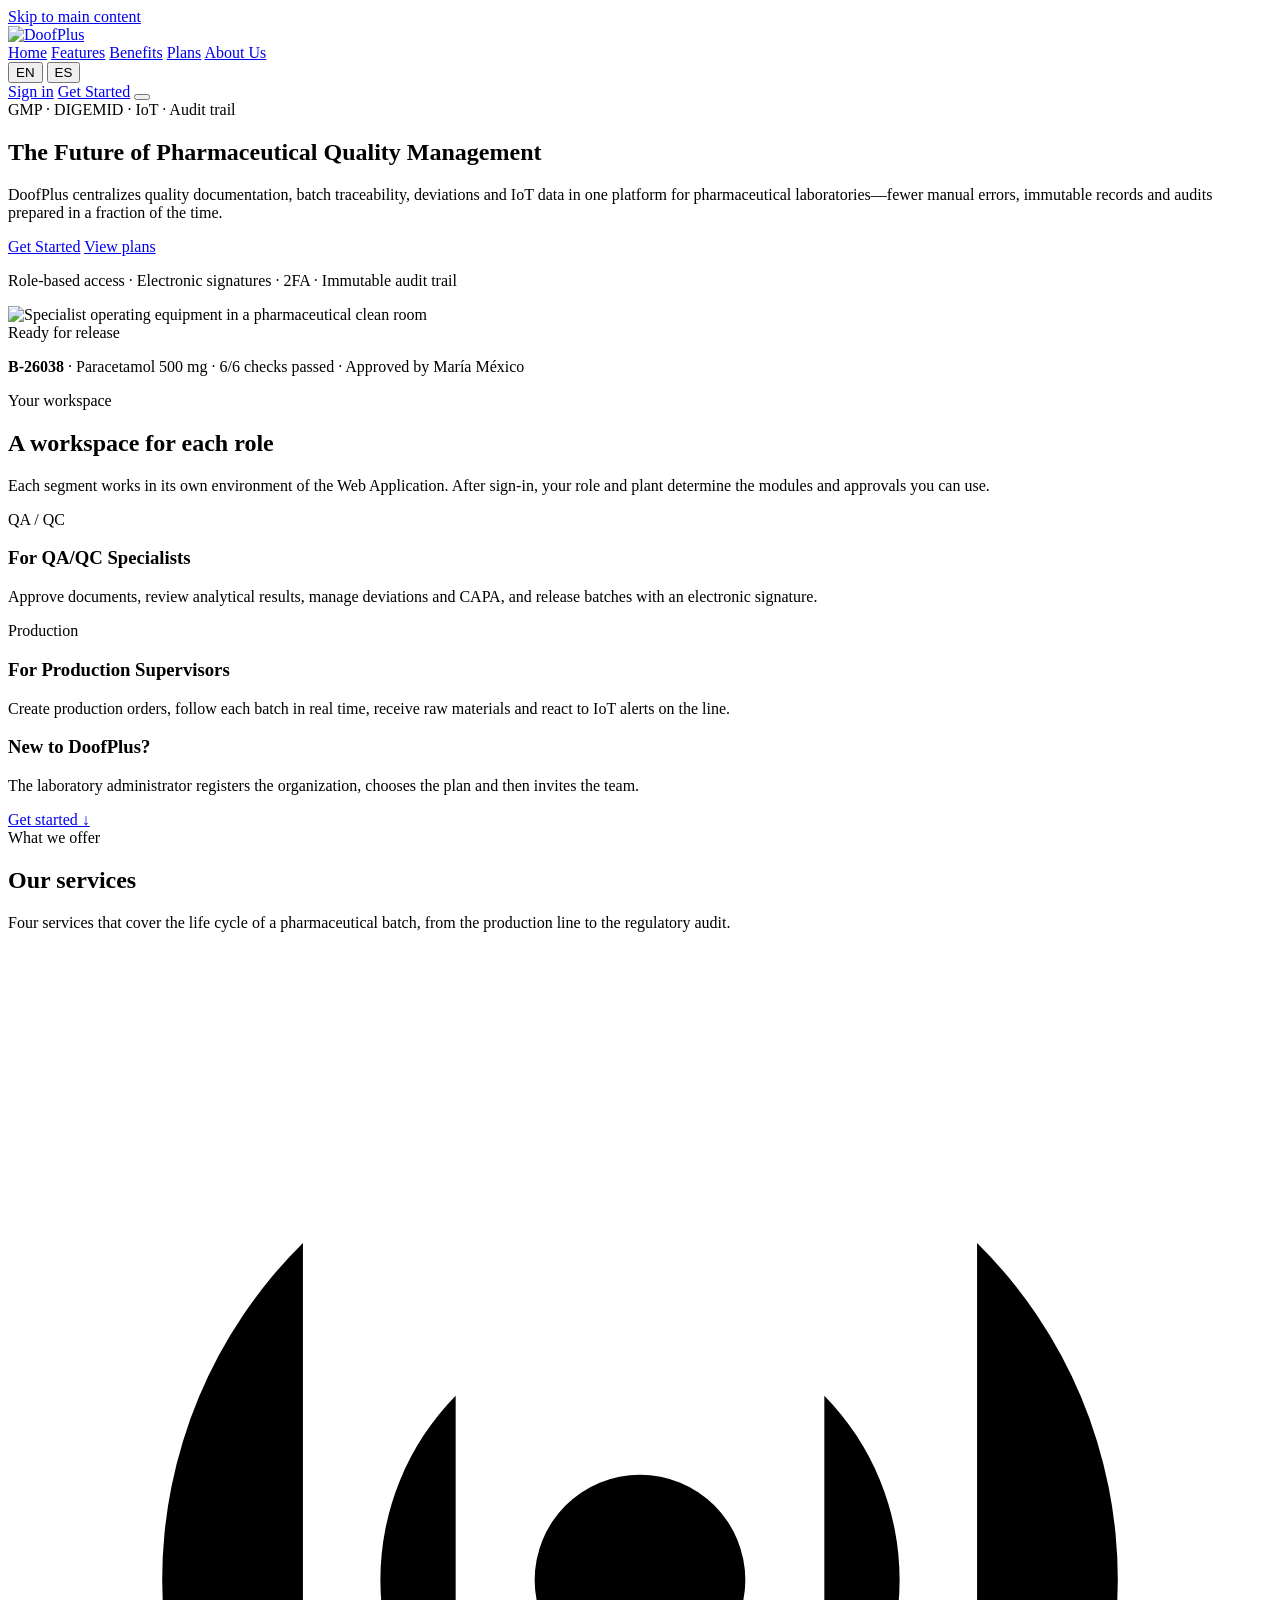
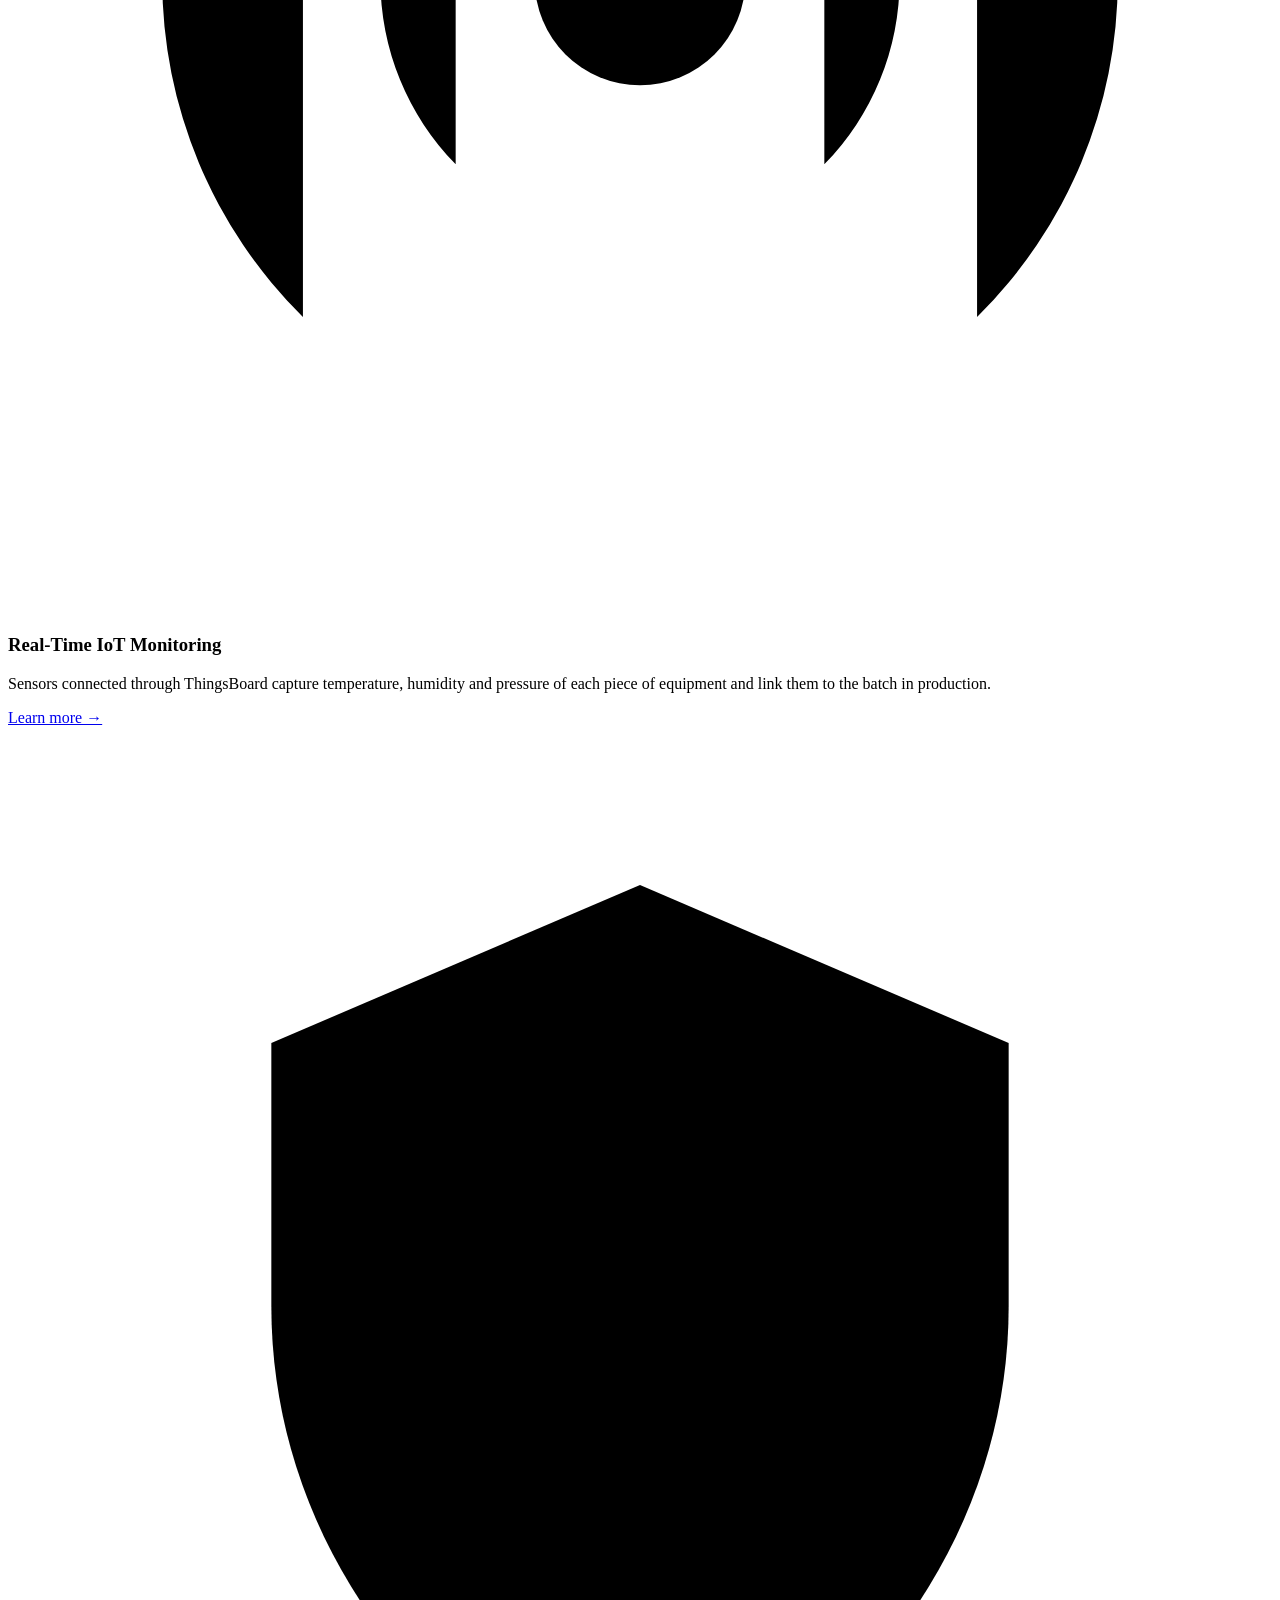
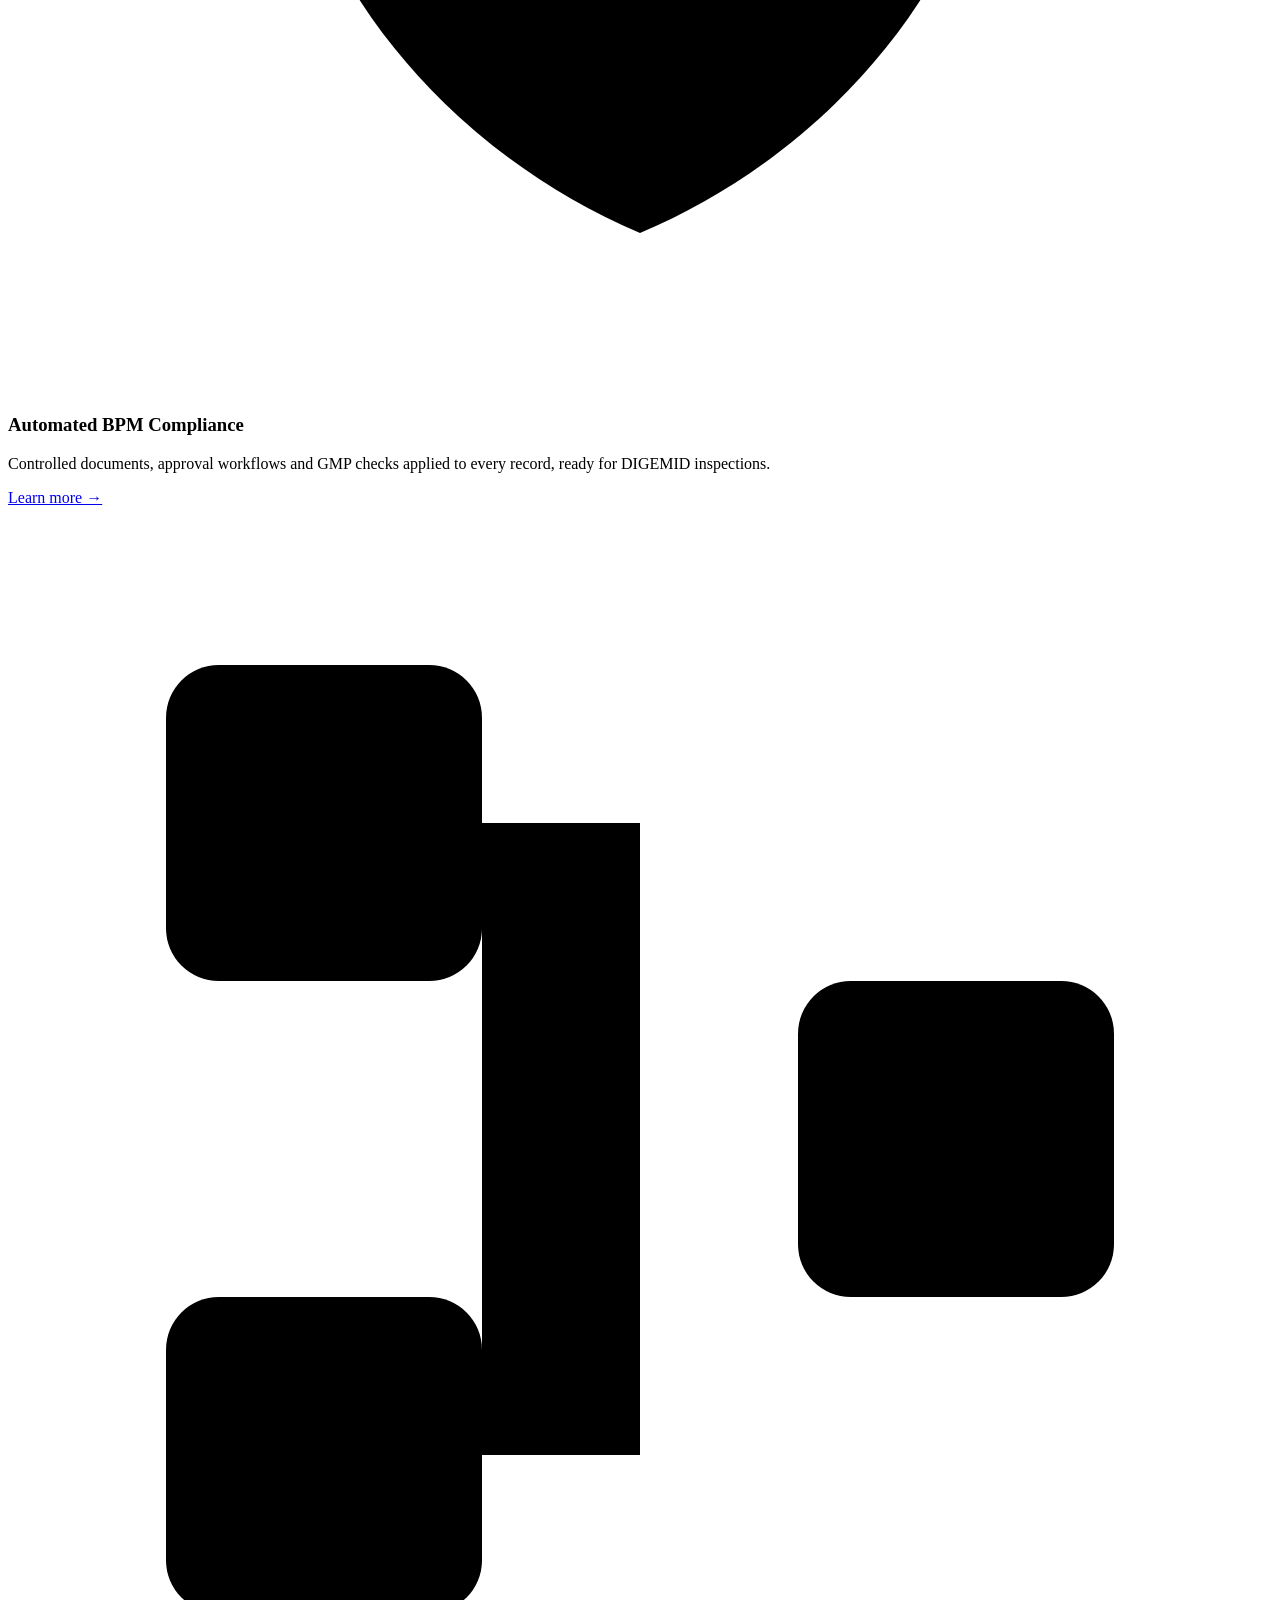
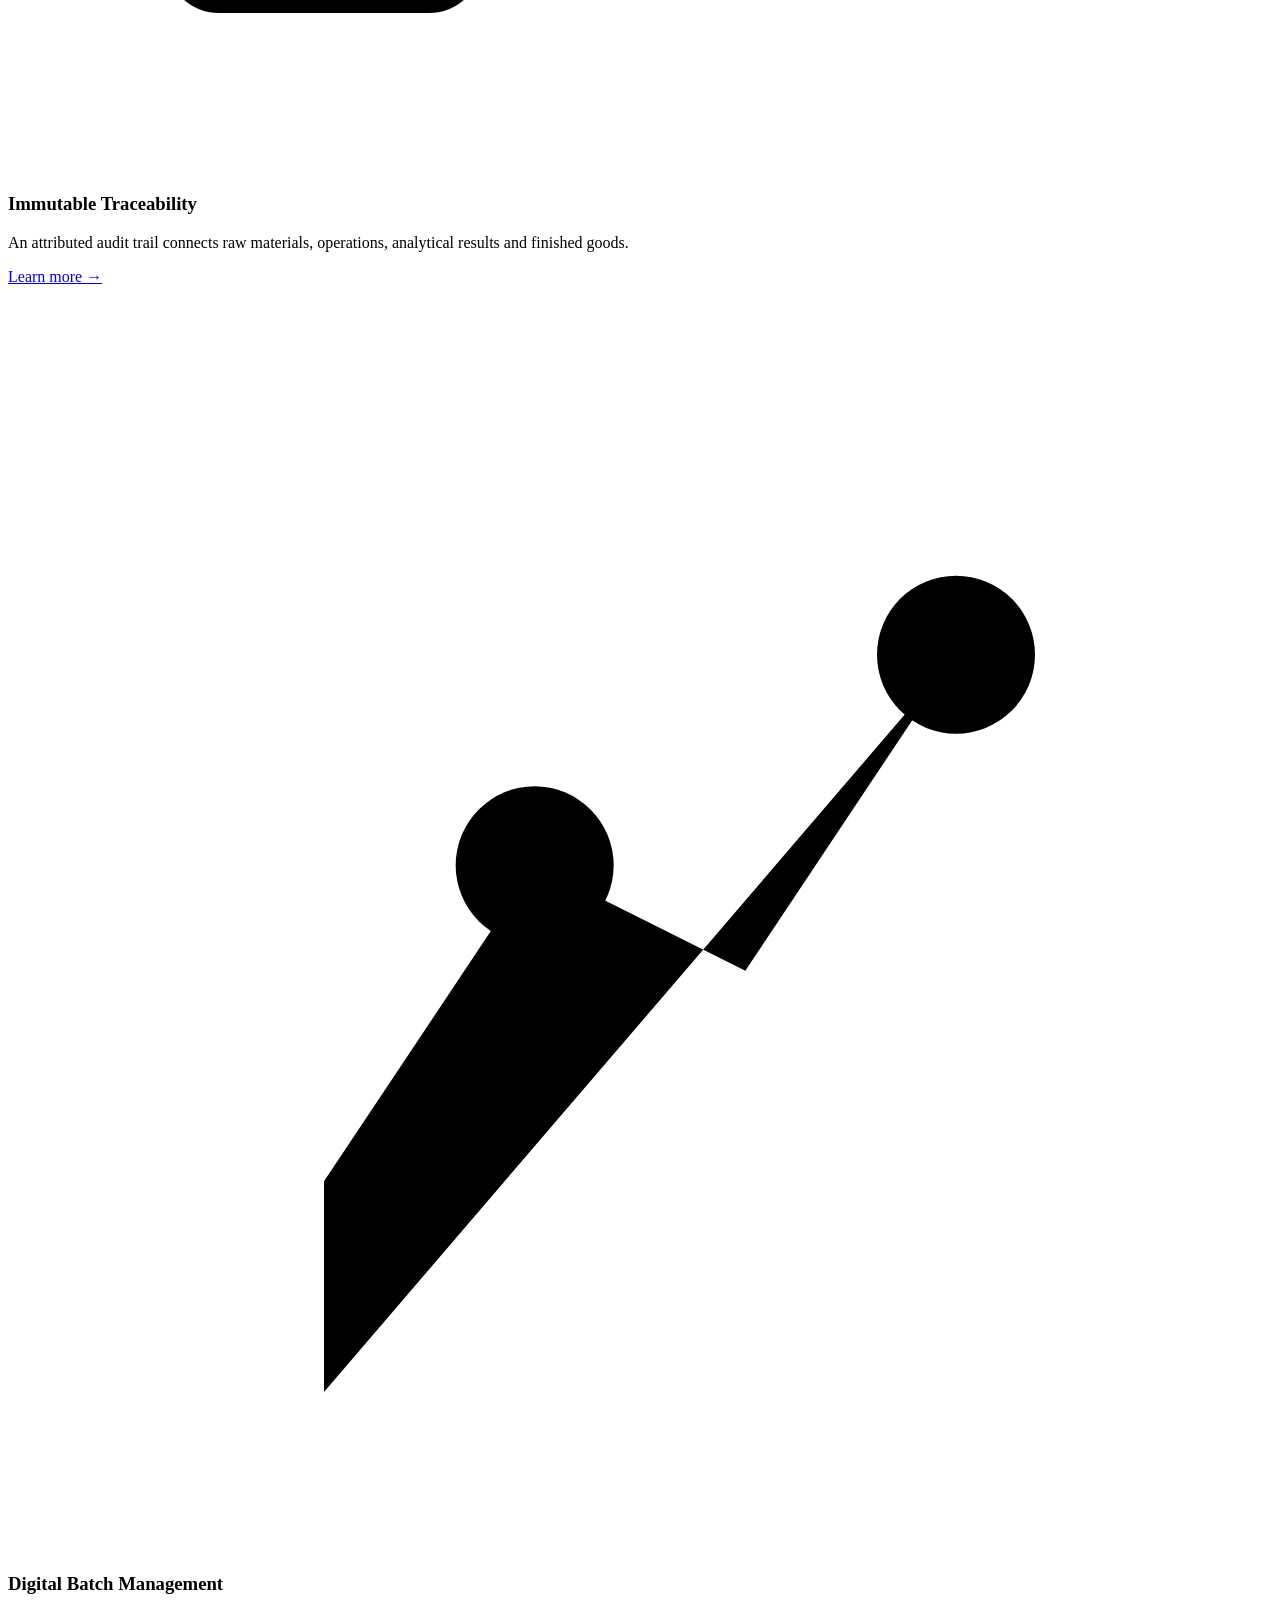
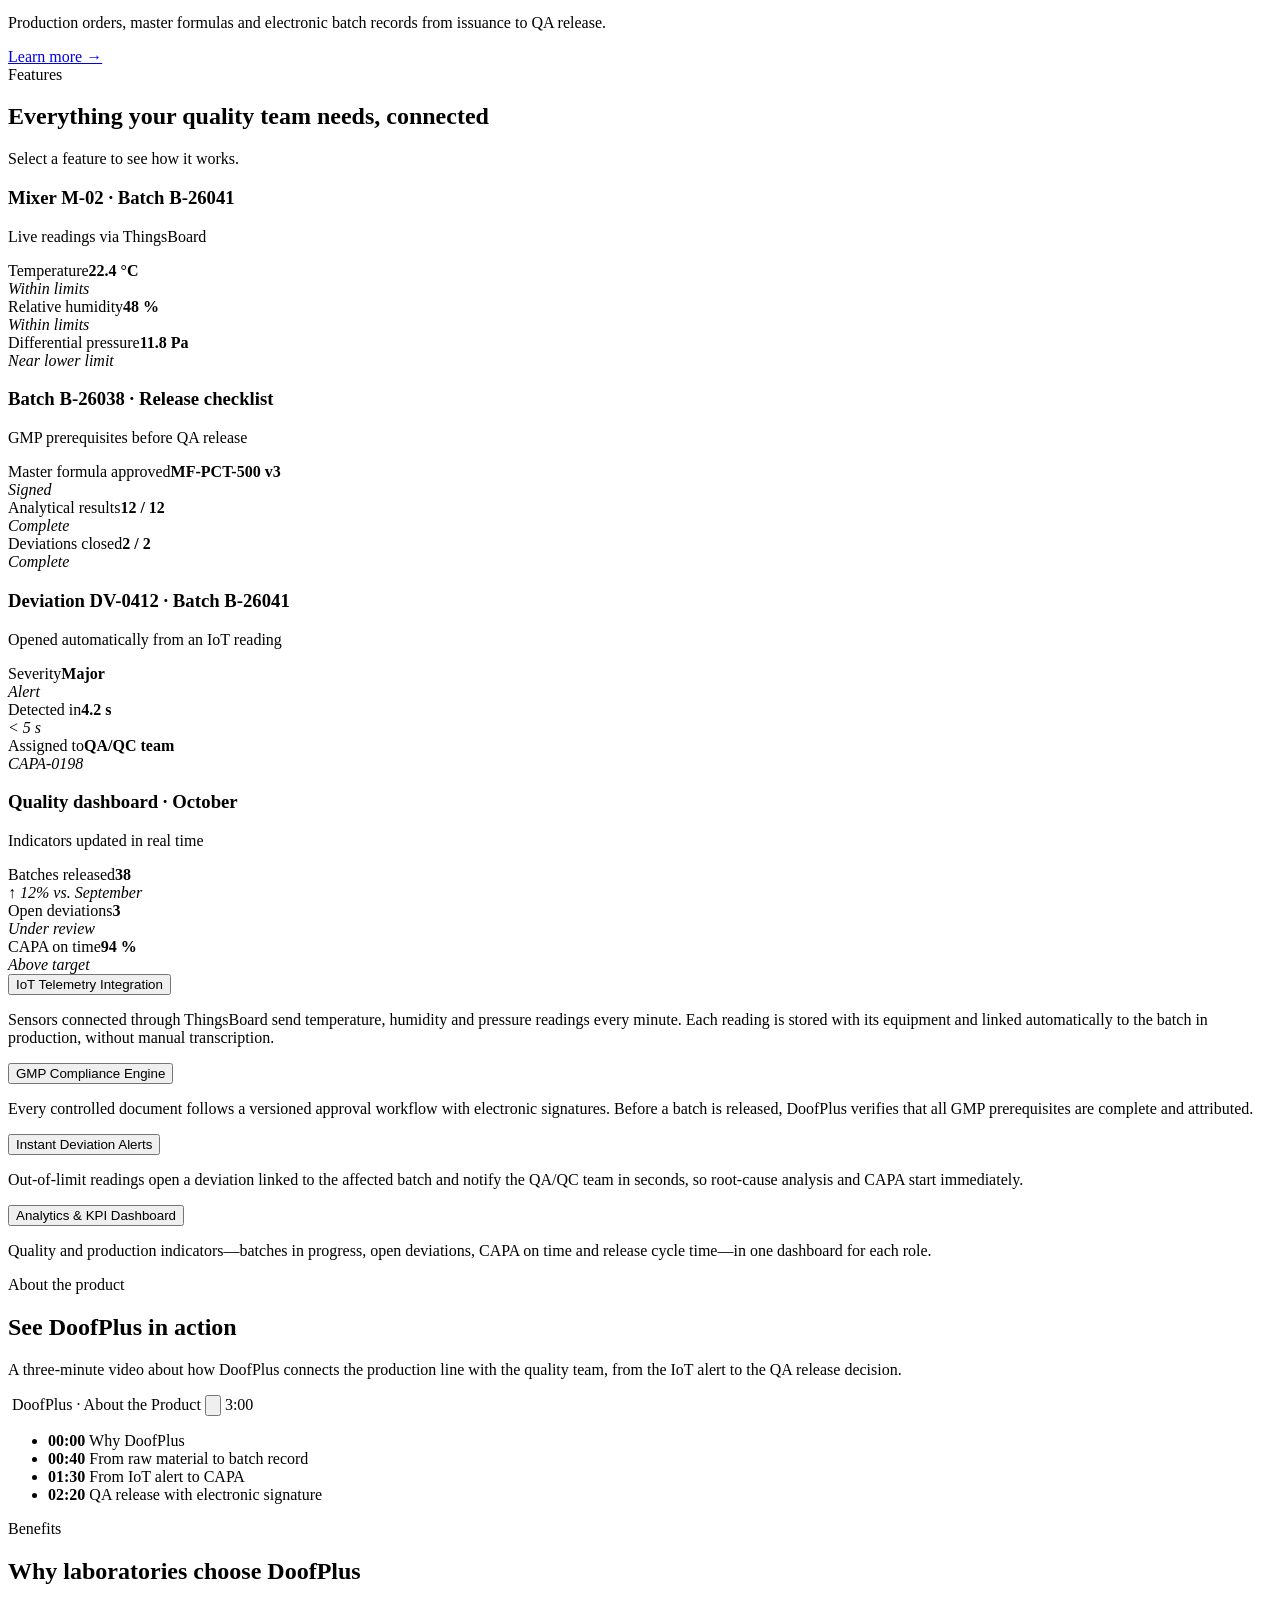
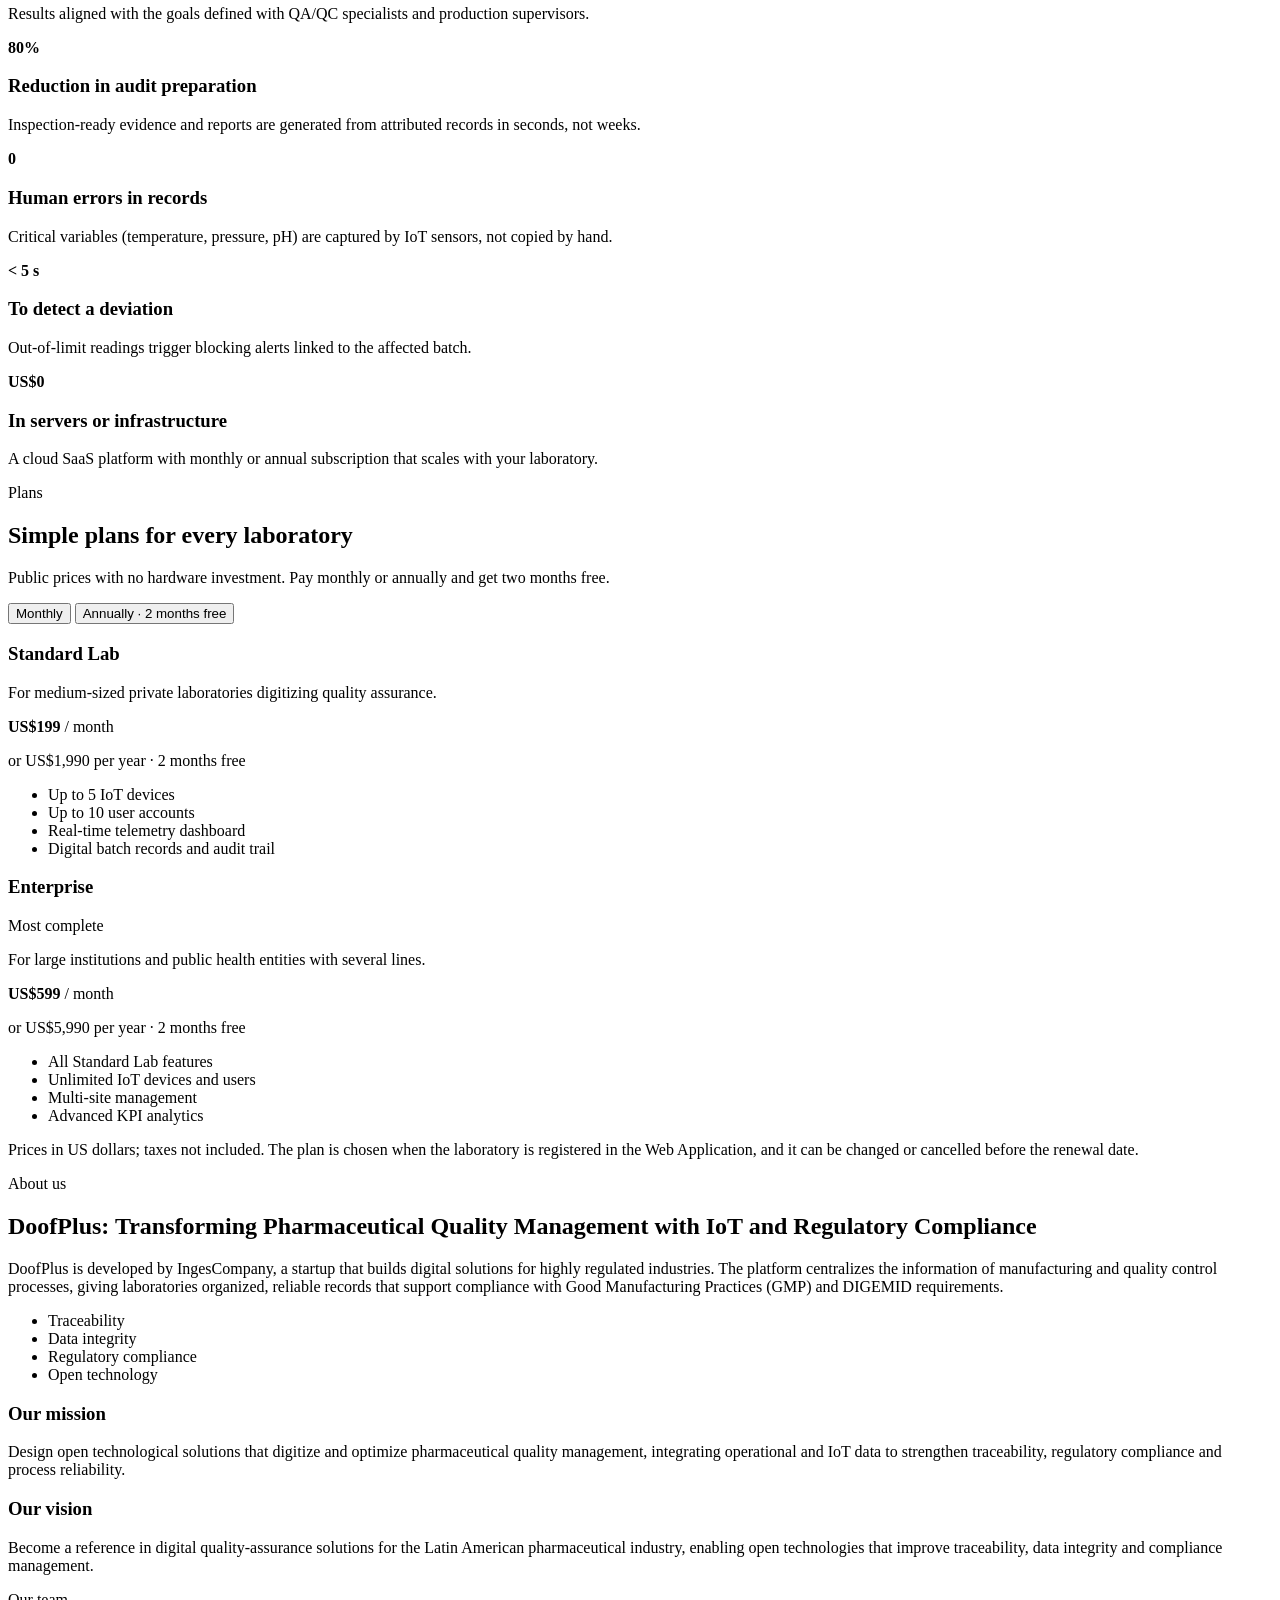
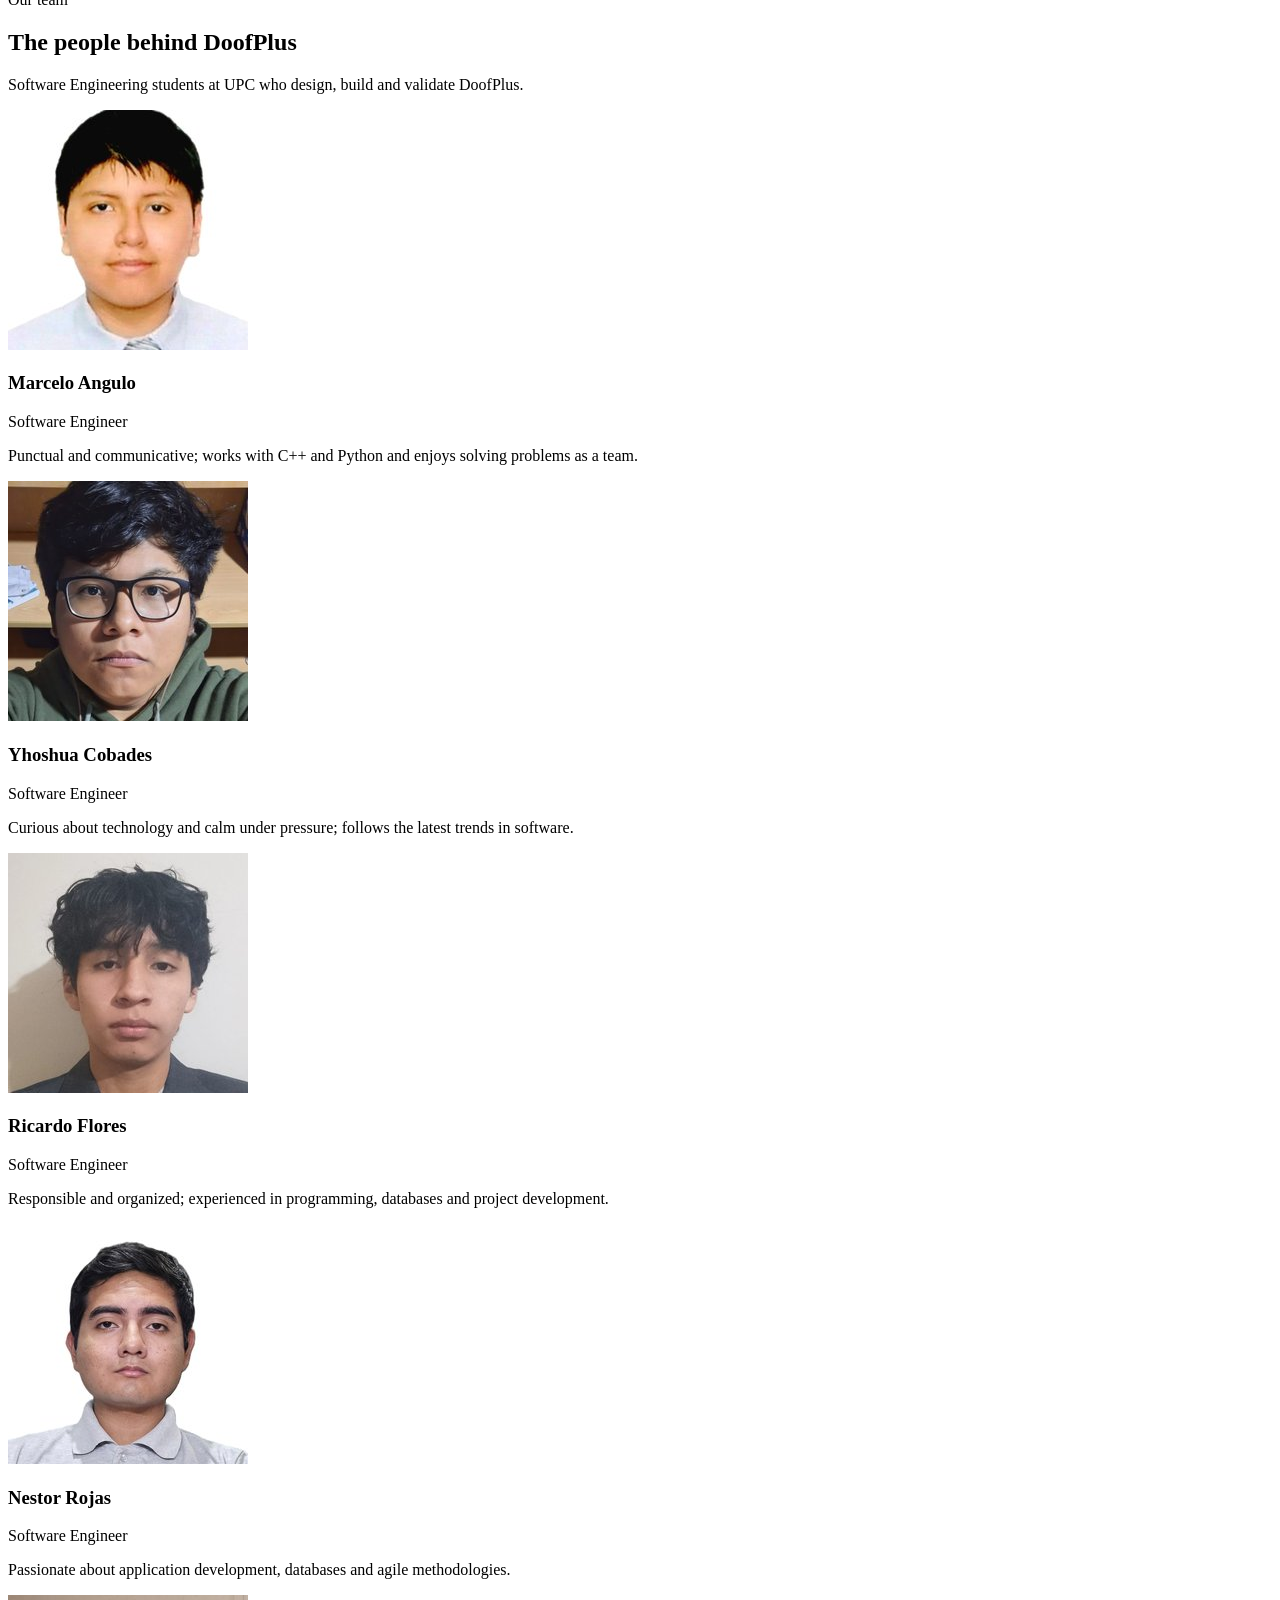
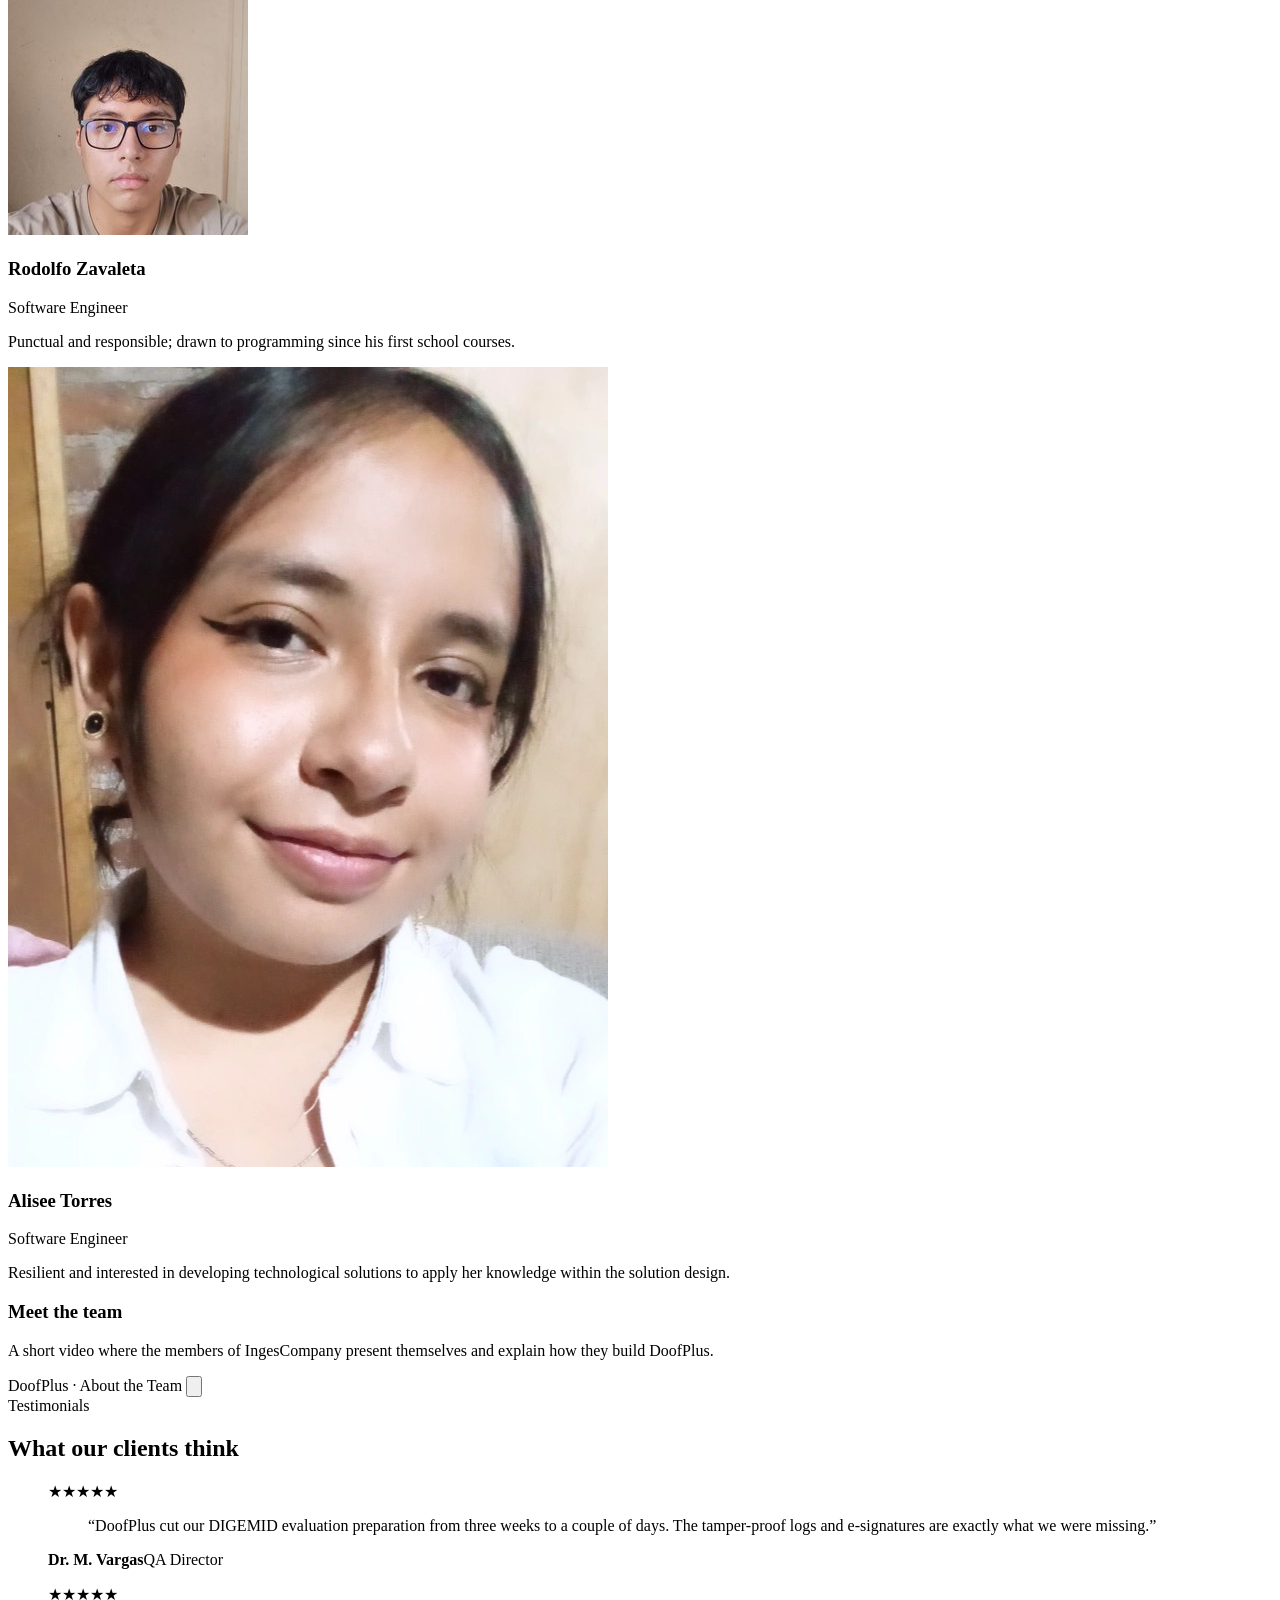
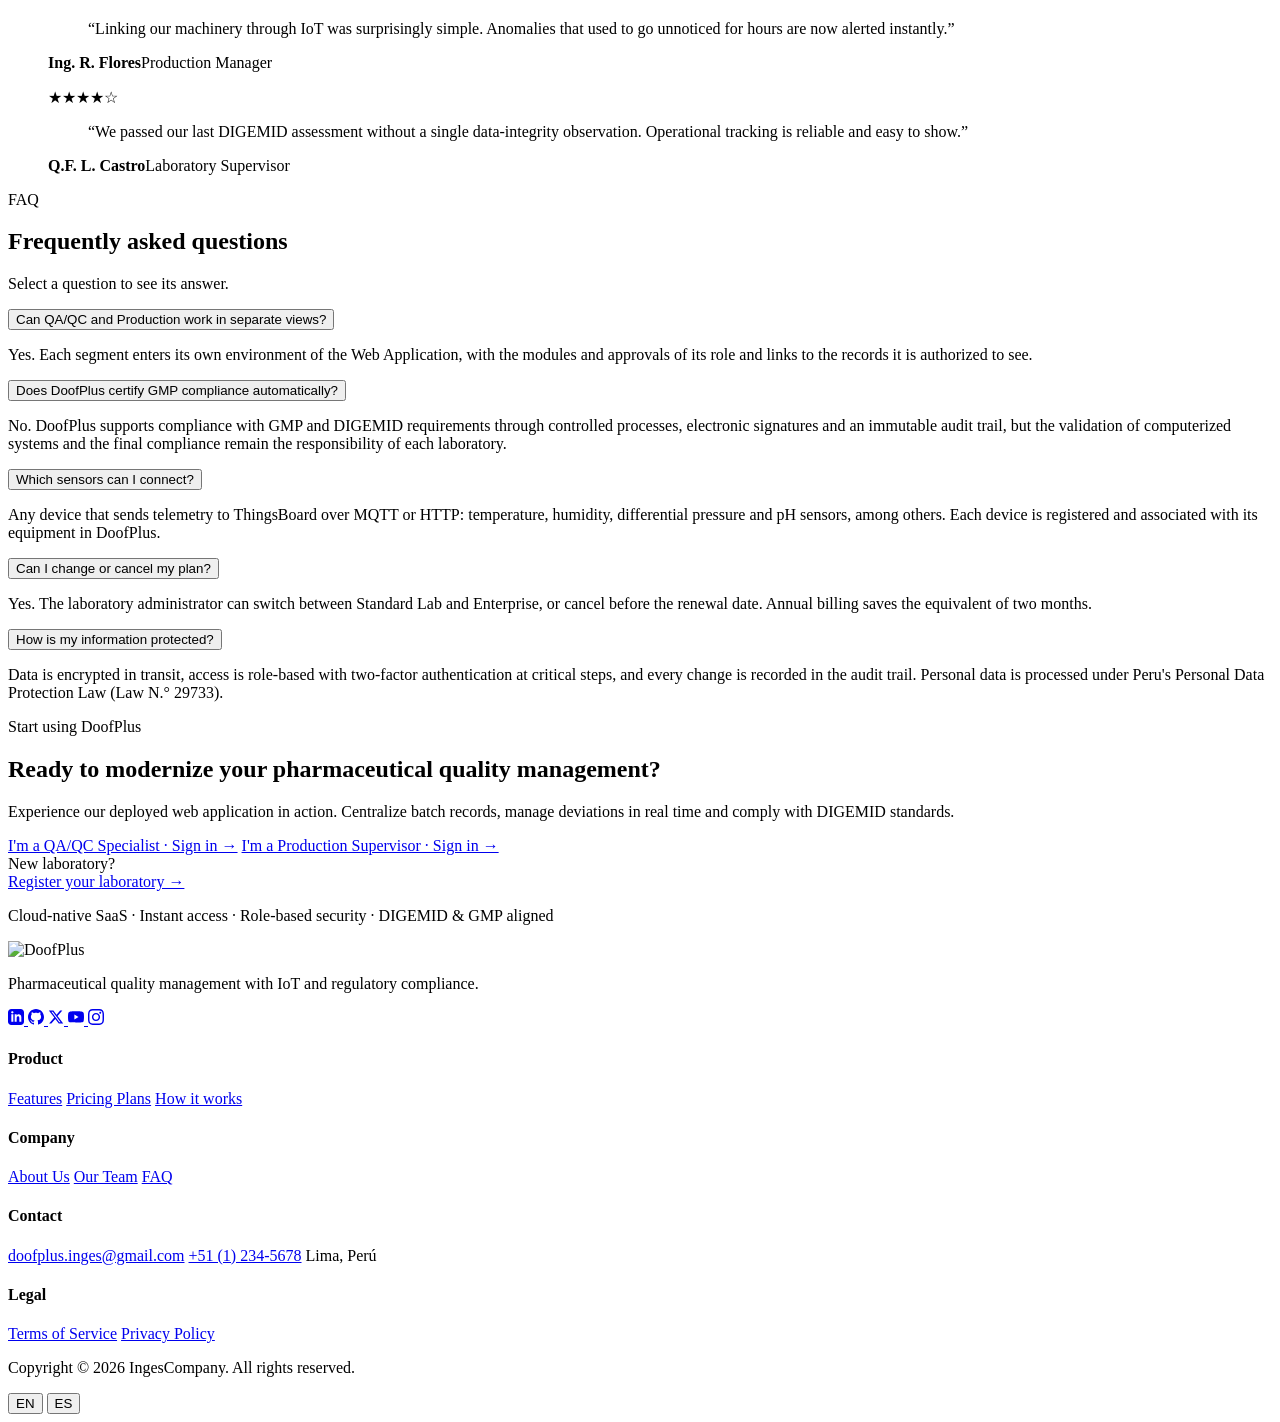
==== commit 34bd8e02: "Merge branch 'feature/team-role-and-404' into develop" ====
--- a/public/index.html
+++ b/public/index.html
@@ -315,7 +315,7 @@
         <p data-i18n="team.rodolfo"></p>
       </article>
       <article class="team-card">
-        <div class="team-head"><img src="assets/images/team-member-alisee.jpg" alt="Alisee Torres"><div><h3>Alisee Torres</h3><span data-i18n="team.role"></span></div></div>
+        <div class="team-head"><img src="assets/images/team-member-alisee.jpg" alt="Alisee Torres"><div><h3>Alisee Torres</h3><span data-i18n="team.role_female"></span></div></div>
         <p data-i18n="team.alisee"></p>
       </article>
     </div>
